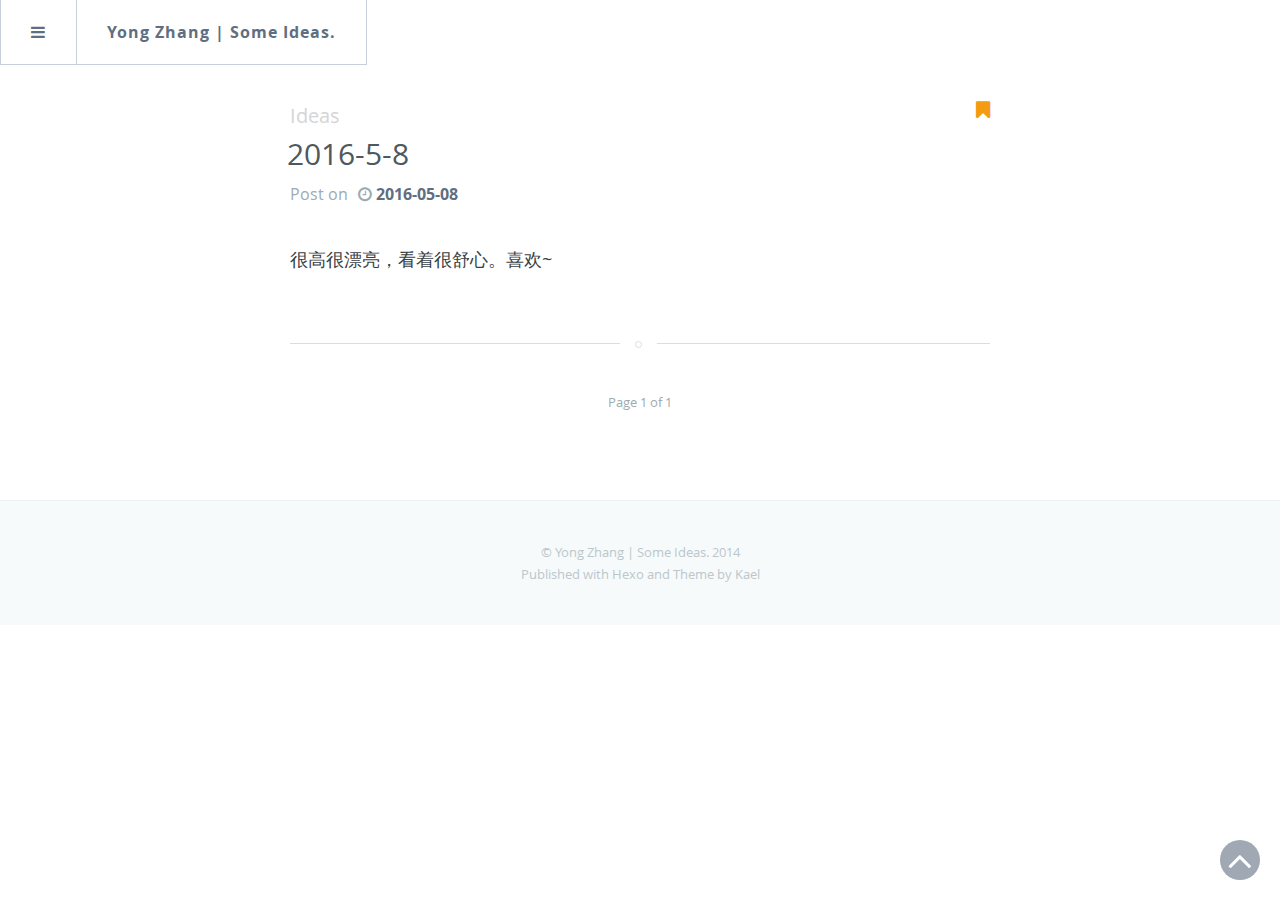
==== archives/index.html @ 61adaff0 "Site updated: 2016-05-08 21:15:47" ====
<!DOCTYPE html>
<html>

<head>
  <meta http-equiv="Content-Type" content="text/html" charset="UTF-8" >
  <meta http-equiv="X-UA-Compatible" content="IE=edge,chrome=1"/>
  <title>Archives | Yong Zhang | Some Ideas.</title>
  <meta name="description" content="" />
  <meta name="HandheldFriendly" content="True" />
  <meta name="MobileOptimized" content="320" />
  <meta name="viewport" content="width=device-width, initial-scale=1.0" />
  <link rel="stylesheet" type="text/css" href="/css/component.css" />
  <link rel="stylesheet" type="text/css" href="/css/screen.css" />
  <meta name="generator" content="Yong Zhang | Some Ideas.">
  <script src="http://static.duoshuo.com/embed.js"></script>
  
  
  

  

</head>
<body>
<div class="container">
    <div class="mp-pusher" id="mp-pusher">
        <i id="scroll-up" class="fa fa-angle-up"></i>
        <nav id="mp-menu" class="mp-menu">
            <div class="mp-level">
                <a data-pjax class="back-home" style="font-size: 20px" href="/"><h2 ><i class="fa fa-home"></i>
                        Home</h2></a>
                <ul class="first-level">
                    <li>
                        <a class="fa fa-archive" href="#"><i class="fa fa-angle-left">
                            </i>&nbsp;&nbsp;Archive</a>
                        <div class="mp-level page-list">
                            <h2 ><i class="fa fa-archive"></i>
                                Archive</h2>
                            <a class="mp-back" href="#">back</a>
                            <form id="search-form" action="">
                                <input type="text" class="search search-archive" placeholder="Search.."/>
                            </form>
                            <ul>
                                <div class="mp-scroll">
                                
                                <li class="search-archive-li mp-pjax">
                                    <a href="/2016/05/08/2016-5-8/">2016-5-8</a>
                                </li>
                                
                                </div>
                            </ul>
                        </div>
                    </li>
                    <li>
                        <a class="fa fa-copy" href="#"><i class="fa fa-angle-left">
                            </i>&nbsp;&nbsp;Categories</a>

                        <div class="mp-level page-list">
                            <h2 ><i class="fa fa-copy"></i>
                                Categories</h2>
                            <a class="mp-back" href="#">back</a>
                            <form id="search-form" action="">
                                <input type="text" class="search search-category" placeholder="Search.."/>
                            </form>
                            <ul>
                                <div class="mp-scroll">
                                
                                </div>
                            </ul>
                        </div>
                    </li>
                    <li>
                        <a class="fa fa-tags" href="#"><i class="fa fa-angle-left">
                            </i>&nbsp;&nbsp;Tags</a>
                        <div class="mp-level page-list">
                            <h2 ><i class="fa fa-tags"></i>
                                Tags</h2>
                            <a class="mp-back" href="#">back</a>
                            <form id="search-form" action="">
                                <input type="text" class="search search-tag" placeholder="Search.."/>
                            </form>
                            <ul>
                                <div class="mp-scroll">
                                
                                <li class="search-tag-li mp-pjax">
                                    <a href="/tags/ideas/">&nbsp;&nbsp;&nbsp;ideas</a>
                                    <small>1</small>
                                </li>
                                
                                </div>
                            </ul>
                        </div>
                    </li>
                    
                    <li class="mp-pjax"><a class="fa fa-user" href="/about">&nbsp;&nbsp;&nbsp;About me</a></li>
                    <li><a class="fa fa-github" href="#">&nbsp;&nbsp;&nbsp;Github</a></li>

                </ul>

            </div>
        </nav>
        <div id="pjax">
            <div class="pjax-hidden" style="display: none">
                
                    <a  data-pjax href="/2016/05/08/2016-5-8/">2016-5-8</a>
                
                
                
                    <a data-pjax href="/tags/ideas/">&nbsp;&nbsp;ideas</a>
                
                <a data-pjax class="fa fa-user" href="/about">&nbsp;&nbsp;&nbsp;About me</a>
            </div>
            <nav class="nexus">
                <li  style="border-left: 1px solid #c6d0da;">
                    <a id="trigger" href="#"><i class="fa fa-bars"></i></a>
                </li>
                <li ><a id="nexus-back" data-pjax href="/">Yong Zhang | Some Ideas.</a></li>
                
                <div id="nav-container">
                    <div class="post-navbar" style="line-height: 63px;display:none">
                        <li id="navbar-title"><a href="#">undefined</a></li>
                        <li id="navbar-toc" style="border-left: none">
                            <a style="padding-right: 15px">
                                <span id="toc-content" >Introduction</span><i class="fa fa-chevron-down" ></i>
                            </a>
                            <div class="hidden-box">
                                <ul id="toc"></ul>
                            </div>
                        </li>
                    </div>
                </div>
                
            </nav>

            <div class="scroller">
            <div class="scroller-inner">


<!-- -->
<!--<body class="home-template">-->
<!---->
  
<main class="content" role="main">

    
    <article class="post">

        <header class="post-header">
            <div class="tag-tile">
                
                
                <a data-pjax href='/tags/ideas/'>ideas</a>
                
                
                <span class="fa fa-bookmark" style="float:right;color:#f39c12"></span>
            </div>
            <h1 class="post-title"><a data-pjax href="/2016/05/08/2016-5-8/">2016-5-8</a>
            </h1>

            <div class="post-meta">
                Post on<span class="fa fa-clock-o"></span>
                <time datetime="2016-05-08T12:38:44.000Z"
                      itemprop="datePublished">2016-05-08</time>
            </div>
        </header>
        <section class="post-excerpt">
            <p>
                
                很高很漂亮，看着很舒心。喜欢~

                
            </p>
            
        </section>
    </article>
    
    <nav class="pagination" role="pagination">
        
        <span class="page-number">Page 1 of 1</span>
        
    </nav>
</main>


  
<footer class="site-footer">
    
    <div class="inner">
        <section class="copyright"><a href="/"></a> &copy; Yong Zhang | Some Ideas. 2014</section>
        <section class="poweredby">Published with <a target="_blank" href="http://hexo.io/">Hexo   </a> and Theme by <a target="_blank" href="https://github.com/yuche/hexo-theme-kael">Kael</a></section>
    </div>
</footer>
</div>
</div><!-- /scroller -->

</div><!-- /pusher -->
</div><!-- /container -->
</div>

<!-- Easter eggs -->

<div class="egg animated">
    <a id="close-button" href="#">X</a>
    <div class="block">
        <div class="loading">
            <span class="ball1"></span>
            <span class="ball2"></span>
        </div>
    </div>
</div>
  
<script src="//cdn.staticfile.org/jquery/1.11.0/jquery.min.js"></script>
<script>
    if (!window.jQuery) {
        var script = document.createElement('script');
        script.src = "/js/jquery.min.js";
        document.body.appendChild(script);
    }
</script>
<script type="text/javascript" src="/js/lib.js"></script>
<script type="text/javascript" src="/js/main.js"></script>







</body>
</html>
---- css/component.css ----
*,
*:after,
*::before {
    -webkit-box-sizing: border-box;
    -moz-box-sizing: border-box;
    box-sizing: border-box;
}

html, body, .container, .scroller, #pjax {
    height: 100%;
}


.scroller {
    overflow-y: scroll;
}

.mp-scroll {
    height: auto;
    overflow: auto;
}
.scroller,
.scroller-inner, #pjax {
    position: relative;
}

.container {
    position: relative;
    overflow: hidden;
}

.menu-trigger {
    position: relative;
    padding-left: 60px;
    font-size: 0.9em;
}

.menu-trigger:before {
    position: absolute;
    top: 2px;
    left: 0;
    width: 40px;
    height: 6px;
    background: #fff;
    box-shadow: 0 6px #34495e, 0 12px #fff, 0 18px #34495e, 0 24px #fff;
    content: '';
}

.mp-pusher {
    position: relative;
    left: 0;
    height: 100%;
}

.mp-level a {
    font-weight: 300;
    text-decoration: none;
}

.mp-menu {
    position: absolute; /* we can't use fixed here :( */
    top: 0;
    left: 0;
    z-index: 1;
    width: 300px;
    height: 100%;
    -webkit-transform: translate3d(-100%, 0, 0);
    -moz-transform: translate3d(-100%, 0, 0);
    transform: translate3d(-100%, 0, 0);
}

.mp-level {
    position: absolute;
    top: 0;
    left: 0;
    width: 100%;
    height: 100%;
    background: white;
    -webkit-transform: translate3d(-100%, 0, 0);
    -moz-transform: translate3d(-100%, 0, 0);
    transform: translate3d(-100%, 0, 0);
}

/* overlays for pusher and for level that gets covered */
.mp-pusher::after,
.mp-level::after,
.mp-level::before {
    position: absolute;
    top: 0;
    right: 0;
    width: 0;
    height: 0;
    content: '';
    opacity: 0;
}

.mp-pusher::after,
.mp-level::after {
    background: rgba(0, 0, 0, 0.3);
    -webkit-transition: opacity 0.3s, width 0.1s 0.3s, height 0.1s 0.3s;
    -moz-transition: opacity 0.3s, width 0.1s 0.3s, height 0.1s 0.3s;
    transition: opacity 0.3s, width 0.1s 0.3s, height 0.1s 0.3s;
}

.mp-level::after {
    z-index: -1;
}

.mp-pusher.mp-pushed::after,
.mp-level.mp-level-overlay::after {
    width: 100%;
    height: 100%;
    opacity: 1;
    -webkit-transition: opacity 0.3s;
    -moz-transition: opacity 0.3s;
    transition: opacity 0.3s;
}

.mp-level.mp-level-overlay {
    cursor: pointer;
}

.mp-level.mp-level-overlay.mp-level::before {
    width: 100%;
    height: 100%;
    background: transparent;
    opacity: 1;
}

.mp-pusher,
.mp-level {
    -webkit-transition: all 0.5s;
    -moz-transition: all 0.5s;
    transition: all 0.5s;
}

/* overlap */
.mp-overlap .mp-level.mp-level-open {
    box-shadow: 1px 0 2px rgba(0, 0, 0, 0.2);
    -webkit-transform: translate3d(-40px, 0, 0);
    -moz-transform: translate3d(-40px, 0, 0);
    transform: translate3d(-40px, 0, 0);
}

/* First level */
.mp-menu > .mp-level,
.mp-menu > .mp-level.mp-level-open,
.mp-menu.mp-overlap > .mp-level,
.mp-menu.mp-overlap > .mp-level.mp-level-open {
    box-shadow: none;
    -webkit-transform: translate3d(0, 0, 0);
    -moz-transform: translate3d(0, 0, 0);
    transform: translate3d(0, 0, 0);
}

/* cover */
.mp-cover .mp-level.mp-level-open {
    -webkit-transform: translate3d(0, 0, 0);
    -moz-transform: translate3d(0, 0, 0);
    transform: translate3d(0, 0, 0);
}

.mp-cover .mp-level.mp-level-open > ul > li > .mp-level:not(.mp-level-open) {
    -webkit-transform: translate3d(-100%, 0, 0);
    -moz-transform: translate3d(-100%, 0, 0);
    transform: translate3d(-100%, 0, 0);
}

/* content style */
.mp-menu ul {
    margin: 0;
    padding: 0;
    list-style: none;
}

.mp-menu h2 {
    margin: 0;
    padding: 1em;
    color: rgba(0, 0, 0, 0.4);
    text-shadow: 0 0 1px rgba(0, 0, 0, 0.1);
    font-weight: 300;
    font-size: 2em;
    font-family: 'Open Sans', sans-serif;
}

.mp-menu.mp-overlap h2::before {
    position: absolute;
    top: 0;
    right: 0;
    margin-right: 8px;
    font-size: 75%;
    line-height: 1.8;
    opacity: 0;
    -webkit-transition: opacity 0.3s, -webkit-transform 0.1s 0.3s;
    -moz-transition: opacity 0.3s, -moz-transform 0.1s 0.3s;
    transition: opacity 0.3s, transform 0.1s 0.3s;
    -webkit-transform: translateX(-100%);
    -moz-transform: translateX(-100%);
    transform: translateX(-100%);
}

.mp-menu.mp-cover h2 {
    font-weight: 700;
    letter-spacing: 1px;
    font-size: 1em;
}

.mp-overlap .mp-level.mp-level-overlay > h2::before {
    opacity: 1;
    -webkit-transition: -webkit-transform 0.3s, opacity 0.3s;
    -moz-transition: -moz-transform 0.3s, opacity 0.3s;
    transition: transform 0.3s, opacity 0.3s;
    -webkit-transform: translateX(0);
    -moz-transform: translateX(0);
    transform: translateX(0);
}

.mp-menu ul li > a {
    display: block;
    padding: 0.7em 1em 0.7em 1.8em;
    outline: none;
    box-shadow: inset 0 -1px rgba(0, 0, 0, 0.2);
    text-shadow: 0 0 1px rgba(255, 255, 255, 0.1);
    -webkit-transition: background 0.3s, box-shadow 0.3s;
    -moz-transition: background 0.3s, box-shadow 0.3s;
    transition: background 0.3s, box-shadow 0.3s;
    text-decoration: none;
    text-transform: capitalize;
    color: #5f6f81;
}

.search {
    border: none;
    outline: none;
    -webkit-appearance: none;
    padding: 0.7em 0 0.7em 1.4em;
    background: white;
    color: #0099cc;
}

#search-form {
    height: 65px;
    border-bottom: 1px solid rgba(0, 0, 0, 0.2);
    text-shadow: 0 0 1px rgba(255, 255, 255, 0.1);
    -webkit-transition: background 0.3s, box-shadow 0.3s;
    -moz-transition: background 0.3s, box-shadow 0.3s;
    transition: background 0.3s, box-shadow 0.3s;
}

.page-list ul li {
    position: relative;
}

div[data-level='2'] a {
    font-size: 0.8em !important;
}

div[data-level='1'] a {
    font-size: 22px;
    font-family: 'Open Sans', 'FontAwesome', sans-serif;
    font-weight: 500;
}

.page-list ul li > small {
    position: absolute;
    top: 12px;
    left: 1em;
}

.mp-menu ul li::before {
    position: absolute;
    left: 10px;
    z-index: -1;
    color: rgba(0, 0, 0, 0.2);
    line-height: 3.5;
}

.mp-level > ul > li:first-child > a {
    box-shadow: inset 0 -1px rgba(0, 0, 0, 0.2), inset 0 1px rgba(0, 0, 0, 0.2);
}

.mp-menu ul li a:hover,
.mp-level > ul > li:first-child > a:hover {
    background: rgba(0, 0, 0, 0.2);
    box-shadow: inset 0 -1px rgba(0, 0, 0, 0);
}

.mp-menu .mp-level.mp-level-overlay > ul > li > a,
.mp-level.mp-level-overlay > ul > li:first-child > a {
    box-shadow: inset 0 -1px rgba(0, 0, 0, 0);
}

.mp-back {
    background: rgba(0, 0, 0, 0.1);
    outline: none;
    color: #fff;
    text-transform: uppercase;
    letter-spacing: 1px;
    font-weight: 700;
    display: block;
    font-size: 0.8em;
    padding: 1em;
    position: relative;
    box-shadow: inset 0 1px rgba(0, 0, 0, 0.1);
    -webkit-transition: background 0.3s;
    -moz-transition: background 0.3s;
    transition: background 0.3s;
}

.mp-back::after {
    font-family: 'FontAwesome';
    position: absolute;
    content: "\f0da";
    right: 10px;
    font-size: 1.3em;
    color: rgba(0, 0, 0, 0.3);
}

.mp-left::after {
    font-family: 'FontAwesome';
    position: absolute;
    content: "\f104";

    font-size: 1.3em;
    color: rgba(0, 0, 0, 0.3);
}

.fa-angle-left {
    position: absolute;
    left: 10px;
    z-index: -1;
}

.mp-menu .mp-level.mp-level-overlay > .mp-back,
.mp-menu .mp-level.mp-level-overlay > .mp-back::after {
    background: transparent;
    box-shadow: none;
    color: transparent;
}

.nexus,
.nexus ul {
    margin: 0;
    padding: 0;
    background: #ffffff;
    color: #5f6f81;
    list-style: none;
    text-transform: none;
    font-weight: 300;
    font-family: 'Open Sans', Arial,'Microsoft YaHei', sans-serif;
    line-height: 65px;
    z-index: 9999;
}

.nexus {
    position: fixed;
    top: 0;
    left: 0;
    height: 65px;
    font-size: 16px;
    z-index: 1;
    border-bottom: 1px solid #c6d0da;

}

.nexus li {
    display: block;
    float: left;
    height: 100%;
    border-right: 1px solid #c6d0da;
    text-align: center;
}

.nexus a {
    display: block;
    height: 100%;
    color: #5f6f81;
    text-decoration: none;
    cursor: pointer;
    padding: 0 30px;
    letter-spacing: 1px;
    font-weight: bold;

}

.nexus li a:hover {
    background: #5f6f81;
    color: white;
}

#navbar-title {
    border: none;
}

#navbar-title a {
    padding-left: 0;
    cursor: default;
}

#navbar-title a:hover {
    color: #5f6f81;
    background: white;

}

#navbar-toc {
    float: right;
    border-left: 1px solid #c6d0da;
}

#navbar-toc i {
    color: #0099cc;
    margin-left: 10px;
    font-weight: bold;
}

.post-navbar {
    width: 80%;
    max-width: 700px;
    margin: 0 auto;
}

ul#toc {
    list-style-type: none;
    margin: 0;
    padding: 0;
    max-height: 521px;
    overflow-x: hidden;
    overflow: auto;
}

#toc a {
    font-size: 12px;
    font-weight: 600;
    display: block;
    overflow: hidden;
    padding: 0 10px;
}
.post-intro {
    display: none;
}

.hidden-box {
    border-top: 0;
    display: none;
    top: 30px;
    overflow: auto;
}

.hidden-box li {
    display: list-item;
    float: none;
    border: none;
    border-bottom: 1px solid #c6d0da;
    height: auto;
}

.hover-up {
    transition-duration: .5s;
    transform: rotate(180deg);
    -webkit-transform: rotate(180deg);
}

/*图标向下旋转*/
.hover-down {
    transition-duration: .5s;
    transform: rotate(0deg);
    -webkit-transform: rotate(0deg);
}

i#scroll-up {
    display: none;
    position: fixed;
    bottom: 20px;
    right: 20px;
    padding: 0;
    border-radius: 50%;
    color: white;
    background-color: #5f6f81;
    font-size: 40px;
    display: block;
    height: 40px;
    width: 40px;
    text-align: center;
    z-index: 1;
    cursor: pointer;
    opacity: 0.6;
    -webkit-transition: all 0.5s ease;
    -moz-transition: all 0.5s ease;
}

i#scroll-up:hover {
    background-color: #57A3E8;
    opacity: 1;

}

.popover {
    position: absolute;
    top: 0;
    left: 0;
    z-index: 1010;
    display: none;
    max-width: 276px;
    padding: 1px;
    text-align: left;
    white-space: normal;
    background-color: #fff;
    background-clip: padding-box;
    border: 1px solid #ccc;
    border: 1px solid rgba(0, 0, 0, .2);
    border-radius: 6px;
    -webkit-box-shadow: 0 5px 10px rgba(0, 0, 0, .2);
    box-shadow: 0 5px 10px rgba(0, 0, 0, .2);
}

.popover.top {
    margin-top: -10px;
}

.popover.right {
    margin-left: 10px;
}

.popover.bottom {
    margin-top: 10px;
}

.popover.left {
    margin-left: -10px;
}

.popover-title {
    padding: 8px 14px;
    margin: 0;
    font-size: 14px;
    font-weight: normal;
    line-height: 18px;
    background-color: #f7f7f7;
    border-bottom: 1px solid #ebebeb;
    border-radius: 5px 5px 0 0;
}

.popover-content {
    padding: 9px 14px;
}

.popover > .arrow,
.popover > .arrow:after {
    position: absolute;
    display: block;
    width: 0;
    height: 0;
    border-color: transparent;
    border-style: solid;
}

.popover > .arrow {
    border-width: 11px;
}

.popover > .arrow:after {
    content: "";
    border-width: 10px;
}

.popover.bottom > .arrow {
    top: -11px;
    left: 50%;
    margin-left: -11px;
    border-top-width: 0;
    border-bottom-color: #999;
    border-bottom-color: rgba(0, 0, 0, .25);
}

.popover.bottom > .arrow:after {
    top: 1px;
    margin-left: -10px;
    content: " ";
    border-top-width: 0;
    border-bottom-color: #fff;
}

.share-icon {
    margin-right: 10px;
}

.fadeIn {
    -webkit-animation: fadeIn .3s;
    -moz-animation: fadeIn .3s;
    -ms-animation: fadeIn .3s;
    -o-animation: fadeIn .3s;
    animation: fadeIn .3s;
}

.fadeOut {
    -webkit-animation: fadeOut .2s;
    -moz-animation: fadeOut .2s;
    -ms-animation: fadeOut .2s;
    -o-animation: fadeOut .2s;
    animation: fadeOut .2s;
}

/*Multiple DUOSHUO threads for PJAX START*/

span.ds-thread-count {
    display: block;
    opacity: 0;
    position: absolute;
    line-height: 16px;
    font-size: 14px;
    left: 710px;
    text-align: center;
    background: #bbbbbb;
    border-radius: 3px;
    width: 20px;
    height: 17px;
    color: white;
    text-decoration: none;
    cursor: pointer;
    background: #bbbbbb;
    -webkit-border-radius: 2px;
    -moz-border-radius: 2px;
    -ms-border-radius: 2px;
    -o-border-radius: 2px;
    border-radius: 2px;
    -webkit-transition: all 0.5s;
    -moz-transition: all 0.5s;
    -o-transition: all 0.5s;
    transition: all 0.5s;
    font-style: normal;
}
span.ds-thread-count:hover{
    opacity: 1;
    background-color: #57A3E8;
}
span.ds-thread-count:hover:after{
    opacity: 1;
    border-top-color:#57A3E8 ;
}
span.ds-thread-count:after {
    border-right: 7px solid transparent;
    border-top: 7px solid #bbbbbb;
    left:2px;
    height: 0;
    width: 0;
    display: block;
    content: " ";
    position: absolute;
    -webkit-transition: all 0.5s;
    -moz-transition: all 0.5s;
    -o-transition: all 0.5s;
    transition: all 0.5s;
}

.inline-comment {
    width: 350px;
    position: absolute;
    left:750px;
}
.post-content {
    position: relative;
    -webkit-transition: all 0.5s;
    -moz-transition: all 0.5s;
    -ms-transition: all 0.5s;
    transition: all 0.5s;
}
.right {
    -webkit-transform: translateX(-200px);
    -moz-transform: translateX(-200px);
    -ms-transform: translateX(-200px);
}

/*Multiple DUOSHUO threads for PJAX END*/
.windows-xp {
    line-height: 27px;
    font-size: 16px;
    font-family: "Georgia", "SimSun", sans-serif;
}

.fluidbox {
    outline: none;
}
.fluidbox-overlay {
    cursor: pointer;
    cursor: -webkit-zoom-out;
    cursor: -moz-zoom-out;
    opacity: 0;
    position: fixed;
    top: 0;
    left: 0;
    bottom: 0;
    right: 0;
    transition: .25s ease-in-out;
}

.egg {
    background-color: rgba(255,255,255,0.6);
    width: 100%;
    height: 100%;
    font-weight: 300;
    position: absolute;
    right: 0;
    top: 0;
    left: 0;
    bottom: 0;
    opacity: 0;
    z-index: 999999;
    overflow: scroll;
    -webkit-transform: rotateY(-90deg) translateZ(5em);
    -ms-transform: rotateY(-90deg) translateZ(5em);
    -o-transform: rotateY(-90deg) translateZ(5em);
    transform: rotateY(-90deg) translateZ(5em);
}
.bounceOut {
    -webkit-animation-name: bounceOut;
    animation-name: bounceOut;
}

@-webkit-keyframes bounceOut {
    0% {
        opacity: 1;
        -webkit-transform: scale(1);
        transform: scale(1);
    }


    100% {
        opacity: 0;
        -webkit-transform: scale(0);
        transform: scale(0);
    }
}

@keyframes bounceOut {
    0% {
        opacity: 1;
        -webkit-transform: scale(1);
        transform: scale(1);
    }


    100% {
        opacity: 0;
        -webkit-transform: scale(0);
        transform: scale(0);
    }
}

@-webkit-keyframes bounceIn {
    0% {
        opacity: 0;
        -webkit-transform: scale(.3);
        transform: scale(.3);
    }


    100% {
        opacity: 1;

        -webkit-transform: scale(1);
        transform: scale(1);
    }
}

@keyframes bounceIn {
    0% {
        opacity: 0;
        -webkit-transform: scale(.3);
        -ms-transform: scale(.3);
        transform: scale(.3);
    }



    100% {
        opacity: 1;
        -webkit-transform: scale(1);
        -ms-transform: scale(1);
        transform: scale(1);
    }
}

.bounceIn {
    -webkit-animation-name: bounceIn;
    animation-name: bounceIn;
}
.animated {
    -webkit-animation-duration: 1s;
    animation-duration: 1s;
    -webkit-animation-fill-mode: both;
    animation-fill-mode: both;
}
.block {
    margin: 25% auto;
    text-align: center;
    display: none;
}
.loading span {
    display: inline-block;
    padding: 18px;
    -webkit-border-radius: 50%;
    -moz-border-radius: 50%;
    -ms-border-radius: 50%;
    -o-border-radius: 50%;
    border-radius: 50%;
}
.ball1 {
    background: #0063dc;
    -webkit-animation: move-left 600ms ease-in-out infinite alternate;
    -moz-animation: move-left 600ms ease-in-out infinite alternate;
    -ms-animation: move-left 600ms ease-in-out infinite alternate;
    -animation: move-left 600ms ease-in-out infinite alternate;
}
.ball2 {
    background: #ff0084;
    -webkit-animation: move-right 600ms ease-in-out infinite alternate;
    -moz-animation: move-right 600ms ease-in-out infinite alternate;
    -ms-animation: move-right 600ms ease-in-out infinite alternate;
    animation: move-right 600ms ease-in-out infinite alternate;
}
@-webkit-keyframes move-left {
    to {
        -webkit-transform: translate(20px, 0);
        -ms-transform: translate(20px, 0);
        -moz-transform: translate(20px, 0);
        transform: translate(20px, 0);
        background: #ff0084;
    }
}
@-moz-keyframes move-left {
    to {
        -webkit-transform: translate(20px, 0);
        -ms-transform: translate(20px, 0);
        -moz-transform: translate(20px, 0);
        transform: translate(20px, 0);
        background: #ff0084;
    }
}
@-ms-keyframes move-left {
    to {
        -webkit-transform: translate(20px, 0);
        -ms-transform: translate(20px, 0);
        -moz-transform: translate(20px, 0);
        transform: translate(20px, 0);
        background: #ff0084;
    }
}
@keyframes move-left {
    to {
        -webkit-transform: translate(20px, 0);
        -ms-transform: translate(20px, 0);
        -moz-transform: translate(20px, 0);
        transform: translate(20px, 0);
        background: #ff0084;
    }
}
@-webkit-keyframes move-right {
    to {
        -webkit-transform: translate(-20px, 0);
        -ms-transform: translate(-20px, 0);
        -moz-transform: translate(-20px, 0);
        transform: translate(-20px, 0);
        background: #0063dc;
    }
}
@-moz-keyframes move-right {
    to {
        -webkit-transform: translate(-20px, 0);
        -ms-transform: translate(-20px, 0);
        -moz-transform: translate(-20px, 0);
        transform: translate(-20px, 0);
        background: #0063dc;
    }
}
@-ms-keyframes move-right {
    to {
        -webkit-transform: translate(-20px, 0);
        -ms-transform: translate(-20px, 0);
        -moz-transform: translate(-20px, 0);
        transform: translate(-20px, 0);
        background: #0063dc;
    }
}
@keyframes move-right {
    to {
        -webkit-transform: translate(-20px, 0);
        -ms-transform: translate(-20px, 0);
        -moz-transform: translate(-20px, 0);
        transform: translate(-20px, 0);
        background: #0063dc;
    }
}
#close-button {
    display: none;
    font-size: 18px;
    width: 40px;
    height: 40px;
    position: absolute;
    top: 30px;
    right: 30px;
    cursor: pointer;
    line-height: 2.5em;
    text-align: center;
    -webkit-transform: scale(1.25);
    color: #e1dada;
    text-shadow: 0px -1px 1px rgba(0, 0, 0, 0.2);
    border-radius: 100px;
    text-decoration: none;
    background-image: -webkit-gradient(linear, left top, left bottom, color-stop(0%, #f4f4f4), color-stop(100%, #e3e3e3));
    background-image: -moz-gradient(linear, left top, left bottom, color-stop(0%, #f4f4f4), color-stop(100%, #e3e3e3));

}

.fluidbox-wrap {
    background-position: center center;
    background-size: cover;
    margin: 0 auto;
    position: relative;
    transition: .25s ease-in-out;
}
.fluidbox-ghost {
    background-size: cover;
    background-position: center center;
    position: absolute;
    transition: .25s ease-in-out;
}
@-webkit-keyframes fadeIn {
    from {
        -webkit-transform: translateY(30px);
        opacity: 0;
    }

    to {
        -webkit-transform: translateY(0);
        opacity: 1;
    }
}

@-moz-keyframes fadeIn {
    from {
        -moz-transform: translateY(30px);
        opacity: 0;
    }

    to {
        -moz-transform: translateY(0);
        opacity: 1;
    }
}

@-ms-keyframes fadeIn {
    from {
        -ms-transform: translateY(30px);
        opacity: 0;
    }

    to {
        -ms-transform: translateY(0);
        opacity: 1;
    }
}

@-o-keyframes fadeIn {
    from {
        -o-transform: translateY(30px);
        opacity: 0;
    }

    to {
        -o-transform: translateY(0);
        opacity: 1;
    }
}

@keyframes fadeIn {
    from {
        transform: translateY(30px);
        opacity: 0;
    }

    to {
        transform: translateY(0);
        opacity: 1;
    }
}

@-webkit-keyframes fadeOut {
    from {
        -webkit-transform: translateY(0);
        opacity: 1;
    }

    to {
        -webkit-transform: translateY(-30px);
        opacity: 0;
    }
}

@-moz-keyframes fadeOut {
    from {
        -moz-transform: translateY(0);
        opacity: 1;
    }

    to {
        -moz-transform: translateY(-30px);
        opacity: 0;
    }
}

@-ms-keyframes fadeOut {
    from {
        -ms-transform: translateY(0);
        opacity: 1;
    }

    to {
        -ms-transform: translateY(-30px);
        opacity: 0;
    }
}

@-o-keyframes fadeOut {
    from {
        -o-transform: translateY(0);
        opacity: 1;
    }

    to {
        -o-transform: translateY(-30px);
        opacity: 0;
    }
}

@keyframes fadeOut {
    from {
        transform: translateY(0);
        opacity: 1;
    }

    to {
        transform: translateY(-30px);
        opacity: 0;
    }
}

/* Fallback example for browsers that don't support 3D transforms (and no JS fallback) */
/* We'll show the first level only */
.no-csstransforms3d .mp-pusher,
.no-js .mp-pusher {
    padding-left: 300px;
}

.no-csstransforms3d .mp-menu .mp-level,
.no-js .mp-menu .mp-level {
    display: none;
}

.no-csstransforms3d .mp-menu > .mp-level,
.no-js .mp-menu > .mp-level {
    display: block;
}
---- css/screen.css ----
/* ==========================================================================
   Table of Contents
   ========================================================================== */

/*

    0.  Includes
    1.  Icons
    2.  General
    3.  Utilities
    4.  General
    5.  Single Post
    6.  Third Party Elements
    7.  Pagination
    8.  Footer
    9.  Media Queries (Tablet)
    10. Media Queries (Mobile)

 */
@font-face{font-family:'FontAwesome';src:url('../fonts/fontawesome-webfont.eot?v=4.0.3');src:url('../fonts/fontawesome-webfont.eot?#iefix&v=4.0.3') format('embedded-opentype'),url('../fonts/fontawesome-webfont.woff?v=4.0.3') format('woff'),url('../fonts/fontawesome-webfont.ttf?v=4.0.3') format('truetype'),url('../fonts/fontawesome-webfont.svg?v=4.0.3#fontawesomeregular') format('svg');font-weight:normal;font-style:normal}.fa{display:inline-block;font-family:FontAwesome;font-style:normal;font-weight:normal;line-height:1;-webkit-font-smoothing:antialiased;-moz-osx-font-smoothing:grayscale}.fa-lg{font-size:1.3333333333333333em;line-height:.75em;vertical-align:-15%}.fa-2x{font-size:2em}.fa-3x{font-size:3em}.fa-4x{font-size:4em}.fa-5x{font-size:5em}.fa-fw{width:1.2857142857142858em;text-align:center}.fa-ul{padding-left:0;margin-left:2.142857142857143em;list-style-type:none}.fa-ul>li{position:relative}.fa-li{position:absolute;left:-2.142857142857143em;width:2.142857142857143em;top:.14285714285714285em;text-align:center}.fa-li.fa-lg{left:-1.8571428571428572em}.fa-border{padding:.2em .25em .15em;border:solid .08em #eee;border-radius:.1em}.pull-right{float:right}.pull-left{float:left}.fa.pull-left{margin-right:.3em}.fa.pull-right{margin-left:.3em}.fa-spin{-webkit-animation:spin 2s infinite linear;-moz-animation:spin 2s infinite linear;-o-animation:spin 2s infinite linear;animation:spin 2s infinite linear}@-moz-keyframes spin{0%{-moz-transform:rotate(0deg)}100%{-moz-transform:rotate(359deg)}}@-webkit-keyframes spin{0%{-webkit-transform:rotate(0deg)}100%{-webkit-transform:rotate(359deg)}}@-o-keyframes spin{0%{-o-transform:rotate(0deg)}100%{-o-transform:rotate(359deg)}}@-ms-keyframes spin{0%{-ms-transform:rotate(0deg)}100%{-ms-transform:rotate(359deg)}}@keyframes spin{0%{transform:rotate(0deg)}100%{transform:rotate(359deg)}}.fa-rotate-90{filter:progid:DXImageTransform.Microsoft.BasicImage(rotation=1);-webkit-transform:rotate(90deg);-moz-transform:rotate(90deg);-ms-transform:rotate(90deg);-o-transform:rotate(90deg);transform:rotate(90deg)}.fa-rotate-180{filter:progid:DXImageTransform.Microsoft.BasicImage(rotation=2);-webkit-transform:rotate(180deg);-moz-transform:rotate(180deg);-ms-transform:rotate(180deg);-o-transform:rotate(180deg);transform:rotate(180deg)}.fa-rotate-270{filter:progid:DXImageTransform.Microsoft.BasicImage(rotation=3);-webkit-transform:rotate(270deg);-moz-transform:rotate(270deg);-ms-transform:rotate(270deg);-o-transform:rotate(270deg);transform:rotate(270deg)}.fa-flip-horizontal{filter:progid:DXImageTransform.Microsoft.BasicImage(rotation=0,mirror=1);-webkit-transform:scale(-1,1);-moz-transform:scale(-1,1);-ms-transform:scale(-1,1);-o-transform:scale(-1,1);transform:scale(-1,1)}.fa-flip-vertical{filter:progid:DXImageTransform.Microsoft.BasicImage(rotation=2,mirror=1);-webkit-transform:scale(1,-1);-moz-transform:scale(1,-1);-ms-transform:scale(1,-1);-o-transform:scale(1,-1);transform:scale(1,-1)}.fa-stack{position:relative;display:inline-block;width:2em;height:2em;line-height:2em;vertical-align:middle}.fa-stack-1x,.fa-stack-2x{position:absolute;left:0;width:100%;text-align:center}.fa-stack-1x{line-height:inherit}.fa-stack-2x{font-size:2em}.fa-inverse{color:#fff}.fa-glass:before{content:"\f000"}.fa-music:before{content:"\f001"}.fa-search:before{content:"\f002"}.fa-envelope-o:before{content:"\f003"}.fa-heart:before{content:"\f004"}.fa-star:before{content:"\f005"}.fa-star-o:before{content:"\f006"}.fa-user:before{content:"\f007"}.fa-film:before{content:"\f008"}.fa-th-large:before{content:"\f009"}.fa-th:before{content:"\f00a"}.fa-th-list:before{content:"\f00b"}.fa-check:before{content:"\f00c"}.fa-times:before{content:"\f00d"}.fa-search-plus:before{content:"\f00e"}.fa-search-minus:before{content:"\f010"}.fa-power-off:before{content:"\f011"}.fa-signal:before{content:"\f012"}.fa-gear:before,.fa-cog:before{content:"\f013"}.fa-trash-o:before{content:"\f014"}.fa-home:before{content:"\f015"}.fa-file-o:before{content:"\f016"}.fa-clock-o:before{content:"\f017"}.fa-road:before{content:"\f018"}.fa-download:before{content:"\f019"}.fa-arrow-circle-o-down:before{content:"\f01a"}.fa-arrow-circle-o-up:before{content:"\f01b"}.fa-inbox:before{content:"\f01c"}.fa-play-circle-o:before{content:"\f01d"}.fa-rotate-right:before,.fa-repeat:before{content:"\f01e"}.fa-refresh:before{content:"\f021"}.fa-list-alt:before{content:"\f022"}.fa-lock:before{content:"\f023"}.fa-flag:before{content:"\f024"}.fa-headphones:before{content:"\f025"}.fa-volume-off:before{content:"\f026"}.fa-volume-down:before{content:"\f027"}.fa-volume-up:before{content:"\f028"}.fa-qrcode:before{content:"\f029"}.fa-barcode:before{content:"\f02a"}.fa-tag:before{content:"\f02b"}.fa-tags:before{content:"\f02c"}.fa-book:before{content:"\f02d"}.fa-bookmark:before{content:"\f02e"}.fa-print:before{content:"\f02f"}.fa-camera:before{content:"\f030"}.fa-font:before{content:"\f031"}.fa-bold:before{content:"\f032"}.fa-italic:before{content:"\f033"}.fa-text-height:before{content:"\f034"}.fa-text-width:before{content:"\f035"}.fa-align-left:before{content:"\f036"}.fa-align-center:before{content:"\f037"}.fa-align-right:before{content:"\f038"}.fa-align-justify:before{content:"\f039"}.fa-list:before{content:"\f03a"}.fa-dedent:before,.fa-outdent:before{content:"\f03b"}.fa-indent:before{content:"\f03c"}.fa-video-camera:before{content:"\f03d"}.fa-picture-o:before{content:"\f03e"}.fa-pencil:before{content:"\f040"}.fa-map-marker:before{content:"\f041"}.fa-adjust:before{content:"\f042"}.fa-tint:before{content:"\f043"}.fa-edit:before,.fa-pencil-square-o:before{content:"\f044"}.fa-share-square-o:before{content:"\f045"}.fa-check-square-o:before{content:"\f046"}.fa-arrows:before{content:"\f047"}.fa-step-backward:before{content:"\f048"}.fa-fast-backward:before{content:"\f049"}.fa-backward:before{content:"\f04a"}.fa-play:before{content:"\f04b"}.fa-pause:before{content:"\f04c"}.fa-stop:before{content:"\f04d"}.fa-forward:before{content:"\f04e"}.fa-fast-forward:before{content:"\f050"}.fa-step-forward:before{content:"\f051"}.fa-eject:before{content:"\f052"}.fa-chevron-left:before{content:"\f053"}.fa-chevron-right:before{content:"\f054"}.fa-plus-circle:before{content:"\f055"}.fa-minus-circle:before{content:"\f056"}.fa-times-circle:before{content:"\f057"}.fa-check-circle:before{content:"\f058"}.fa-question-circle:before{content:"\f059"}.fa-info-circle:before{content:"\f05a"}.fa-crosshairs:before{content:"\f05b"}.fa-times-circle-o:before{content:"\f05c"}.fa-check-circle-o:before{content:"\f05d"}.fa-ban:before{content:"\f05e"}.fa-arrow-left:before{content:"\f060"}.fa-arrow-right:before{content:"\f061"}.fa-arrow-up:before{content:"\f062"}.fa-arrow-down:before{content:"\f063"}.fa-mail-forward:before,.fa-share:before{content:"\f064"}.fa-expand:before{content:"\f065"}.fa-compress:before{content:"\f066"}.fa-plus:before{content:"\f067"}.fa-minus:before{content:"\f068"}.fa-asterisk:before{content:"\f069"}.fa-exclamation-circle:before{content:"\f06a"}.fa-gift:before{content:"\f06b"}.fa-leaf:before{content:"\f06c"}.fa-fire:before{content:"\f06d"}.fa-eye:before{content:"\f06e"}.fa-eye-slash:before{content:"\f070"}.fa-warning:before,.fa-exclamation-triangle:before{content:"\f071"}.fa-plane:before{content:"\f072"}.fa-calendar:before{content:"\f073"}.fa-random:before{content:"\f074"}.fa-comment:before{content:"\f075"}.fa-magnet:before{content:"\f076"}.fa-chevron-up:before{content:"\f077"}.fa-chevron-down:before{content:"\f078"}.fa-retweet:before{content:"\f079"}.fa-shopping-cart:before{content:"\f07a"}.fa-folder:before{content:"\f07b"}.fa-folder-open:before{content:"\f07c"}.fa-arrows-v:before{content:"\f07d"}.fa-arrows-h:before{content:"\f07e"}.fa-bar-chart-o:before{content:"\f080"}.fa-twitter-square:before{content:"\f081"}.fa-facebook-square:before{content:"\f082"}.fa-camera-retro:before{content:"\f083"}.fa-key:before{content:"\f084"}.fa-gears:before,.fa-cogs:before{content:"\f085"}.fa-comments:before{content:"\f086"}.fa-thumbs-o-up:before{content:"\f087"}.fa-thumbs-o-down:before{content:"\f088"}.fa-star-half:before{content:"\f089"}.fa-heart-o:before{content:"\f08a"}.fa-sign-out:before{content:"\f08b"}.fa-linkedin-square:before{content:"\f08c"}.fa-thumb-tack:before{content:"\f08d"}.fa-external-link:before{content:"\f08e"}.fa-sign-in:before{content:"\f090"}.fa-trophy:before{content:"\f091"}.fa-github-square:before{content:"\f092"}.fa-upload:before{content:"\f093"}.fa-lemon-o:before{content:"\f094"}.fa-phone:before{content:"\f095"}.fa-square-o:before{content:"\f096"}.fa-bookmark-o:before{content:"\f097"}.fa-phone-square:before{content:"\f098"}.fa-twitter:before{content:"\f099"}.fa-facebook:before{content:"\f09a"}.fa-github:before{content:"\f09b"}.fa-unlock:before{content:"\f09c"}.fa-credit-card:before{content:"\f09d"}.fa-rss:before{content:"\f09e"}.fa-hdd-o:before{content:"\f0a0"}.fa-bullhorn:before{content:"\f0a1"}.fa-bell:before{content:"\f0f3"}.fa-certificate:before{content:"\f0a3"}.fa-hand-o-right:before{content:"\f0a4"}.fa-hand-o-left:before{content:"\f0a5"}.fa-hand-o-up:before{content:"\f0a6"}.fa-hand-o-down:before{content:"\f0a7"}.fa-arrow-circle-left:before{content:"\f0a8"}.fa-arrow-circle-right:before{content:"\f0a9"}.fa-arrow-circle-up:before{content:"\f0aa"}.fa-arrow-circle-down:before{content:"\f0ab"}.fa-globe:before{content:"\f0ac"}.fa-wrench:before{content:"\f0ad"}.fa-tasks:before{content:"\f0ae"}.fa-filter:before{content:"\f0b0"}.fa-briefcase:before{content:"\f0b1"}.fa-arrows-alt:before{content:"\f0b2"}.fa-group:before,.fa-users:before{content:"\f0c0"}.fa-chain:before,.fa-link:before{content:"\f0c1"}.fa-cloud:before{content:"\f0c2"}.fa-flask:before{content:"\f0c3"}.fa-cut:before,.fa-scissors:before{content:"\f0c4"}.fa-copy:before,.fa-files-o:before{content:"\f0c5"}.fa-paperclip:before{content:"\f0c6"}.fa-save:before,.fa-floppy-o:before{content:"\f0c7"}.fa-square:before{content:"\f0c8"}.fa-bars:before{content:"\f0c9"}.fa-list-ul:before{content:"\f0ca"}.fa-list-ol:before{content:"\f0cb"}.fa-strikethrough:before{content:"\f0cc"}.fa-underline:before{content:"\f0cd"}.fa-table:before{content:"\f0ce"}.fa-magic:before{content:"\f0d0"}.fa-truck:before{content:"\f0d1"}.fa-pinterest:before{content:"\f0d2"}.fa-pinterest-square:before{content:"\f0d3"}.fa-google-plus-square:before{content:"\f0d4"}.fa-google-plus:before{content:"\f0d5"}.fa-money:before{content:"\f0d6"}.fa-caret-down:before{content:"\f0d7"}.fa-caret-up:before{content:"\f0d8"}.fa-caret-left:before{content:"\f0d9"}.fa-caret-right:before{content:"\f0da"}.fa-columns:before{content:"\f0db"}.fa-unsorted:before,.fa-sort:before{content:"\f0dc"}.fa-sort-down:before,.fa-sort-asc:before{content:"\f0dd"}.fa-sort-up:before,.fa-sort-desc:before{content:"\f0de"}.fa-envelope:before{content:"\f0e0"}.fa-linkedin:before{content:"\f0e1"}.fa-rotate-left:before,.fa-undo:before{content:"\f0e2"}.fa-legal:before,.fa-gavel:before{content:"\f0e3"}.fa-dashboard:before,.fa-tachometer:before{content:"\f0e4"}.fa-comment-o:before{content:"\f0e5"}.fa-comments-o:before{content:"\f0e6"}.fa-flash:before,.fa-bolt:before{content:"\f0e7"}.fa-sitemap:before{content:"\f0e8"}.fa-umbrella:before{content:"\f0e9"}.fa-paste:before,.fa-clipboard:before{content:"\f0ea"}.fa-lightbulb-o:before{content:"\f0eb"}.fa-exchange:before{content:"\f0ec"}.fa-cloud-download:before{content:"\f0ed"}.fa-cloud-upload:before{content:"\f0ee"}.fa-user-md:before{content:"\f0f0"}.fa-stethoscope:before{content:"\f0f1"}.fa-suitcase:before{content:"\f0f2"}.fa-bell-o:before{content:"\f0a2"}.fa-coffee:before{content:"\f0f4"}.fa-cutlery:before{content:"\f0f5"}.fa-file-text-o:before{content:"\f0f6"}.fa-building-o:before{content:"\f0f7"}.fa-hospital-o:before{content:"\f0f8"}.fa-ambulance:before{content:"\f0f9"}.fa-medkit:before{content:"\f0fa"}.fa-fighter-jet:before{content:"\f0fb"}.fa-beer:before{content:"\f0fc"}.fa-h-square:before{content:"\f0fd"}.fa-plus-square:before{content:"\f0fe"}.fa-angle-double-left:before{content:"\f100"}.fa-angle-double-right:before{content:"\f101"}.fa-angle-double-up:before{content:"\f102"}.fa-angle-double-down:before{content:"\f103"}.fa-angle-left:before{content:"\f104"}.fa-angle-right:before{content:"\f105"}.fa-angle-up:before{content:"\f106"}.fa-angle-down:before{content:"\f107"}.fa-desktop:before{content:"\f108"}.fa-laptop:before{content:"\f109"}.fa-tablet:before{content:"\f10a"}.fa-mobile-phone:before,.fa-mobile:before{content:"\f10b"}.fa-circle-o:before{content:"\f10c"}.fa-quote-left:before{content:"\f10d"}.fa-quote-right:before{content:"\f10e"}.fa-spinner:before{content:"\f110"}.fa-circle:before{content:"\f111"}.fa-mail-reply:before,.fa-reply:before{content:"\f112"}.fa-github-alt:before{content:"\f113"}.fa-folder-o:before{content:"\f114"}.fa-folder-open-o:before{content:"\f115"}.fa-smile-o:before{content:"\f118"}.fa-frown-o:before{content:"\f119"}.fa-meh-o:before{content:"\f11a"}.fa-gamepad:before{content:"\f11b"}.fa-keyboard-o:before{content:"\f11c"}.fa-flag-o:before{content:"\f11d"}.fa-flag-checkered:before{content:"\f11e"}.fa-terminal:before{content:"\f120"}.fa-code:before{content:"\f121"}.fa-reply-all:before{content:"\f122"}.fa-mail-reply-all:before{content:"\f122"}.fa-star-half-empty:before,.fa-star-half-full:before,.fa-star-half-o:before{content:"\f123"}.fa-location-arrow:before{content:"\f124"}.fa-crop:before{content:"\f125"}.fa-code-fork:before{content:"\f126"}.fa-unlink:before,.fa-chain-broken:before{content:"\f127"}.fa-question:before{content:"\f128"}.fa-info:before{content:"\f129"}.fa-exclamation:before{content:"\f12a"}.fa-superscript:before{content:"\f12b"}.fa-subscript:before{content:"\f12c"}.fa-eraser:before{content:"\f12d"}.fa-puzzle-piece:before{content:"\f12e"}.fa-microphone:before{content:"\f130"}.fa-microphone-slash:before{content:"\f131"}.fa-shield:before{content:"\f132"}.fa-calendar-o:before{content:"\f133"}.fa-fire-extinguisher:before{content:"\f134"}.fa-rocket:before{content:"\f135"}.fa-maxcdn:before{content:"\f136"}.fa-chevron-circle-left:before{content:"\f137"}.fa-chevron-circle-right:before{content:"\f138"}.fa-chevron-circle-up:before{content:"\f139"}.fa-chevron-circle-down:before{content:"\f13a"}.fa-html5:before{content:"\f13b"}.fa-css3:before{content:"\f13c"}.fa-anchor:before{content:"\f13d"}.fa-unlock-alt:before{content:"\f13e"}.fa-bullseye:before{content:"\f140"}.fa-ellipsis-h:before{content:"\f141"}.fa-ellipsis-v:before{content:"\f142"}.fa-rss-square:before{content:"\f143"}.fa-play-circle:before{content:"\f144"}.fa-ticket:before{content:"\f145"}.fa-minus-square:before{content:"\f146"}.fa-minus-square-o:before{content:"\f147"}.fa-level-up:before{content:"\f148"}.fa-level-down:before{content:"\f149"}.fa-check-square:before{content:"\f14a"}.fa-pencil-square:before{content:"\f14b"}.fa-external-link-square:before{content:"\f14c"}.fa-share-square:before{content:"\f14d"}.fa-compass:before{content:"\f14e"}.fa-toggle-down:before,.fa-caret-square-o-down:before{content:"\f150"}.fa-toggle-up:before,.fa-caret-square-o-up:before{content:"\f151"}.fa-toggle-right:before,.fa-caret-square-o-right:before{content:"\f152"}.fa-euro:before,.fa-eur:before{content:"\f153"}.fa-gbp:before{content:"\f154"}.fa-dollar:before,.fa-usd:before{content:"\f155"}.fa-rupee:before,.fa-inr:before{content:"\f156"}.fa-cny:before,.fa-rmb:before,.fa-yen:before,.fa-jpy:before{content:"\f157"}.fa-ruble:before,.fa-rouble:before,.fa-rub:before{content:"\f158"}.fa-won:before,.fa-krw:before{content:"\f159"}.fa-bitcoin:before,.fa-btc:before{content:"\f15a"}.fa-file:before{content:"\f15b"}.fa-file-text:before{content:"\f15c"}.fa-sort-alpha-asc:before{content:"\f15d"}.fa-sort-alpha-desc:before{content:"\f15e"}.fa-sort-amount-asc:before{content:"\f160"}.fa-sort-amount-desc:before{content:"\f161"}.fa-sort-numeric-asc:before{content:"\f162"}.fa-sort-numeric-desc:before{content:"\f163"}.fa-thumbs-up:before{content:"\f164"}.fa-thumbs-down:before{content:"\f165"}.fa-youtube-square:before{content:"\f166"}.fa-youtube:before{content:"\f167"}.fa-xing:before{content:"\f168"}.fa-xing-square:before{content:"\f169"}.fa-youtube-play:before{content:"\f16a"}.fa-dropbox:before{content:"\f16b"}.fa-stack-overflow:before{content:"\f16c"}.fa-instagram:before{content:"\f16d"}.fa-flickr:before{content:"\f16e"}.fa-adn:before{content:"\f170"}.fa-bitbucket:before{content:"\f171"}.fa-bitbucket-square:before{content:"\f172"}.fa-tumblr:before{content:"\f173"}.fa-tumblr-square:before{content:"\f174"}.fa-long-arrow-down:before{content:"\f175"}.fa-long-arrow-up:before{content:"\f176"}.fa-long-arrow-left:before{content:"\f177"}.fa-long-arrow-right:before{content:"\f178"}.fa-apple:before{content:"\f179"}.fa-windows:before{content:"\f17a"}.fa-android:before{content:"\f17b"}.fa-linux:before{content:"\f17c"}.fa-dribbble:before{content:"\f17d"}.fa-skype:before{content:"\f17e"}.fa-foursquare:before{content:"\f180"}.fa-trello:before{content:"\f181"}.fa-female:before{content:"\f182"}.fa-male:before{content:"\f183"}.fa-gittip:before{content:"\f184"}.fa-sun-o:before{content:"\f185"}.fa-moon-o:before{content:"\f186"}.fa-archive:before{content:"\f187"}.fa-bug:before{content:"\f188"}.fa-vk:before{content:"\f189"}.fa-weibo:before{content:"\f18a"}.fa-renren:before{content:"\f18b"}.fa-pagelines:before{content:"\f18c"}.fa-stack-exchange:before{content:"\f18d"}.fa-arrow-circle-o-right:before{content:"\f18e"}.fa-arrow-circle-o-left:before{content:"\f190"}.fa-toggle-left:before,.fa-caret-square-o-left:before{content:"\f191"}.fa-dot-circle-o:before{content:"\f192"}.fa-wheelchair:before{content:"\f193"}.fa-vimeo-square:before{content:"\f194"}.fa-turkish-lira:before,.fa-try:before{content:"\f195"}.fa-plus-square-o:before{content:"\f196"}
/* ==========================================================================
   0. Includes - Ground zero
   ========================================================================== */

article,aside,details,figcaption,figure,footer,header,hgroup,main,nav,section,summary{display:block;}audio,canvas,video{display:inline-block;}audio:not([controls]){display:none;height:0;}[hidden]{display:none;}html{font-family:sans-serif;-ms-text-size-adjust:100%;-webkit-text-size-adjust:100%;}body{margin:0;}a:focus{outline:thin dotted;}a:active,a:hover{outline:0;}h1{font-size:2em;margin:0.67em 0;}abbr[title]{border-bottom:1px dotted;}b,strong{font-weight:bold;}dfn{font-style:italic;}hr{-moz-box-sizing:content-box;box-sizing:content-box;height:0;}mark{background:#ff0;color:#000;}code,kbd,pre,samp{font-family:monospace,serif;font-size:1em;}pre{white-space:pre-wrap;}q{quotes:"\201C" "\201D" "\2018" "\2019";}small{font-size:80%;}sub,sup{font-size:75%;line-height:0;position:relative;vertical-align:baseline;}sup{top:-0.5em;}sub{bottom:-0.25em;}img{border:0;}svg:not(:root){overflow:hidden;}figure{margin:0;}fieldset{border:1px solid #c0c0c0;margin:0 2px;padding:0.35em 0.625em 0.75em;}legend{border:0;padding:0;}button,input,select,textarea{font-family:inherit;font-size:100%;margin:0;}button,input{line-height:normal;}button,select{text-transform:none;}button,html input[type="button"],input[type="reset"],input[type="submit"]{-webkit-appearance:button;cursor:pointer;}button[disabled],html input[disabled]{cursor:default;}input[type="checkbox"],input[type="radio"]{box-sizing:border-box;padding:0;}input[type="search"]{-webkit-appearance:textfield;-moz-box-sizing:content-box;-webkit-box-sizing:content-box;box-sizing:content-box;}input[type="search"]::-webkit-search-cancel-button,input[type="search"]::-webkit-search-decoration{-webkit-appearance:none;}button::-moz-focus-inner,input::-moz-focus-inner{border:0;padding:0;}textarea{overflow:auto;vertical-align:top;}table{border-collapse:collapse;border-spacing:0;}
/* ==========================================================================
   2. General - Setting up some base styles
   ========================================================================== */
@font-face {
    font-family: 'Open Sans';
    font-style: normal;
    font-weight: 400;
    src: local("Open Sans"),local("OpenSans"),url('../fonts/OpenSans-Regular-webfont.woff') format("woff")
}

@font-face {
    font-family: 'Open Sans';
    font-style: normal;
    font-weight: 700;
    src: local("Open Sans Bold"),local("OpenSans-Bold"),url('../fonts/OpenSans-Bold-webfont.woff') format("woff")
}

html {
    height: 100%;
    font-size: 62.5%;
}

body {
    height: 100%;
    font-family: 'Open Sans','Helvetica Neue','Helvetica',Arial,'Hiragino Sans GB',
    'Microsoft YaHei','SimSun','Droid Sans Fallback',sans-serif;
    font-size: 2.0rem;
    line-height: 1.6em;
    color: #3A4145;
    background: white;
}

::-moz-selection {
    color: #222;
    background: #D6EDFF;
    text-shadow: none;
}

::selection {
    color: #222;
    background: #D6EDFF;
    text-shadow: none;
}

h1, h2, h3,
h4, h5, h6 {
    text-rendering: optimizeLegibility;
    line-height: 1;
    margin-top: 0;
    font-family: "Open Sans","Helvetica Neue",'Helvetica',Arial,
    "Microsoft YaHei","STKaiti","Droid Sans Fallback",SimSun,serif;
    font-weight: 400;
}

h1 {
    font-size: 3.0rem;
    line-height: 1.2em;
    text-indent: -3px;

}

h2 {
    font-size: 2.75rem;
    line-height: 1.5em;
    border-bottom: 1px solid #eee;

}

h3 {
    font-size: 2.5rem;

}

h4 {
    font-size: 2.25rem;
}

h5 {
    font-size: 2rem;
}

h6 {
    font-size: 1.5rem;
}

a {
    color: #97A5C0;
    transition: color ease 0.3s;
    text-decoration: none;
}

a:hover {
    color: #57A3E8;
}

h1 a, h2 a, h3 a,
h4 a, h5 a, h6 a {
    color: #50585D;
}


p, ul, ol, dl {
    margin: 1.6em 0;
}

ol ol, ul ul,
ul ol, ol ul {
    margin: 0.4em 0;
}

dl dt {
    float: left;
    width: 180px;
    overflow: hidden;
    clear: left;
    text-align: right;
    text-overflow: ellipsis;
    white-space: nowrap;
    font-weight: bold;
    margin-bottom: 1em
}

dl dd {
    margin-left: 200px;
    margin-bottom: 1em
}

hr {
    display: block;
    height: 1px;
    border: 0;
    border-top: 1px solid #efefef;
    margin: 3.2em 0;
    padding: 0;
}

blockquote {
    -moz-box-sizing: border-box;
    box-sizing: border-box;
    margin: 1.6em 0 1.6em -2.2em;
    padding: 0 0 0 1.6em;
    border-left: #4a4a4a 0.4em solid;
}

blockquote p {
    margin: 0.8em 0;
    font-style: italic;
}

blockquote small {
    display: inline-block;
    margin: 0.8em 0 0.8em 1.5em;
    font-size:0.9em;
    color: #ccc;
}

blockquote small:before { content: '\2014 \00A0'; }

blockquote cite {
    font-weight:bold;
}

blockquote cite a { font-weight: normal; }

mark {
    background-color: #ffc336;
}

code, tt {
    padding: 1px 3px;
    font-size: 0.85em;
    white-space: pre-wrap;
    border: 1px solid #E3EDF3;
    background: #F7FAFB;
    border-radius: 2px;
    margin: 0 2px;
    overflow: auto;
}

pre {
    -moz-box-sizing: border-box;
    box-sizing: border-box;
    margin: 1.6em 0;
    border: 1px solid #E3EDF3;
    width: 100%;
    padding: 10px;
    font-size: 0.8em;
    white-space: pre;
    overflow: auto;
    background: #F7FAFB;
    border-radius: 3px;
}

pre code, tt {
    font-size: inherit;
    white-space: -moz-pre-wrap;
    white-space: pre-wrap;
    background: transparent;
    border: none;
    padding: 0;
}

kbd {
    display: inline-block;
    margin-bottom: 0.4em;
    padding: 1px 8px;
    border: #ccc 1px solid;
    color: #666;
    text-shadow: #fff 0 1px 0;
    font-size: 0.9em;
    font-weight: bold;
    background: #f4f4f4;
    border-radius: 4px;
    box-shadow:
        0 1px 0 rgba(0, 0, 0, 0.2),
        0 1px 0 0 #fff inset;
}

table {
    -moz-box-sizing: border-box;
    box-sizing: border-box;
    margin: 1.6em 0;
    width:100%;
    max-width: 100%;
    background-color: transparent;
}

table th,
table td {
    padding: 8px;
    line-height: 20px;
    text-align: left;
    vertical-align: top;
    border-top: 1px solid #efefef;
}

table th { color: #000; }

table caption + thead tr:first-child th,
table caption + thead tr:first-child td,
table colgroup + thead tr:first-child th,
table colgroup + thead tr:first-child td,
table thead:first-child tr:first-child th,
table thead:first-child tr:first-child td {
    border-top: 0;
}

table tbody + tbody { border-top: 2px solid #efefef; }

table table table { background-color: #fff; }

table tbody > tr:nth-child(odd) > td,
table tbody > tr:nth-child(odd) > th {
    background-color: #f6f6f6;
}

table.plain tbody > tr:nth-child(odd) > td,
table.plain tbody > tr:nth-child(odd) > th {
   background: transparent;
}

iframe, .fluid-width-video-wrapper {
    display: block;
    margin: 1.6em 0;
}

/* When a video is inside the fitvids wrapper, drop the
margin on the iframe, cause it breaks stuff. */
.fluid-width-video-wrapper iframe {
    margin: 0;
}

/* ==========================================================================
   3. Utilities - These things get used a lot
   ========================================================================== */

/* Hides shit */
.hidden {
    text-indent: -9999px;
    visibility: hidden;
    display: none;
}

/* Creates a responsive wrapper that makes our content scale nicely */
.inner {
    position: relative;
    width: 80%;
    max-width: 700px;
    margin: 0 auto;
}

/* Centres vertically yo. (IE8+) */
.vertical {
    display: table-cell;
    vertical-align: middle;
}

.content {
    margin-top: 100px;
}


/* ==========================================================================
   4. General - The main styles for the the theme
   ========================================================================== */

/* Big cover image on the home page */
.site-head {
    position: relative;
    display: table;
    width: 100%;
    height: 60%;
    margin-bottom: 5rem;
    text-align: center;
    color: #fff;
    background: #303538 no-repeat center center;
    background-size: cover;
}

.blog-logo {
    text-decoration: none;
}

/* Yo-logo. Yolo-go. Upload one in ghost/settings/ */
.blog-logo img {
    display: block;
    max-height: 100px;
    width: auto;
    margin: 0 auto;
    line-height: 0;
}

/* The details of your blog. Defined in ghost/settings/ */
.blog-title {
    margin: 10px 0 10px 0;
    font-size: 5rem;
    letter-spacing: -1px;
    font-weight: bold;
    font-family: 'Open Sans', sans-serif;
    text-shadow: 0 1px 6px rgba(0,0,0,0.1);
}

.blog-description {
    margin: 0;
    font-size: 1.8rem;
    line-height: 1.5em;
    font-weight: 300;
    font-family: 'Noto Serif', serif;
    letter-spacing: 0;
    text-shadow: 0 1px 3px rgba(0,0,0,0.15);
}

/* Every post, on every page, gets this style on its <article> tag */
.after-post,
.post {
    position: relative;
    width:80%;
    max-width: 700px;
    margin: 4rem auto;
    padding-bottom: 4rem;
    border-bottom: #ddd 1.5px solid;
    word-break: break-word;
    hyphens: auto;
}

/* Add a little circle in the middle of the border-bottom on our .post
   just for the lolz and stylepoints. */
.post:after {
    display: block;
    content: "";
    width: 7px;
    height: 7px;
    border: #dddddd 1px solid;
    position: absolute;
    bottom: -5px;
    left: 50%;
    margin-left: -5px;
    background: #ffffff;
    -webkit-border-radius: 100%;
    -moz-border-radius: 100%;
    border-radius: 100%;
    box-shadow: #ffffff 0 0 0 15px;
}


.post-title {
    margin:0;
}

.post-title a {
    text-decoration: none;
    line-height: 1.5em;
}

.post-content li {
    font-size: 18px;
}

.tag-tile a {
    font-size: 20px;
    margin-right: 10px;
    color: #D5D5D5;
    text-decoration: none;
    border-bottom: 3px solid transparent;
    -webkit-transition: border .2s,color .2s ease-out;
    -moz-transition: border .2s,color .2s ease-out;
    -o-transition: border .2s,color .2s ease-out;
    transition: border .2s,color .2s ease-out;
    text-transform: capitalize;
}

.post-meta {
    display: inline-block;
    margin: 0 0 5px 0;
    font-size: 1.6rem;
    color: #9EABB3;
}
.post-meta span{
    margin-left: 10px;
}
.post-meta time{
    color: #5f6f81;
    font-weight: 600;
}

.post-meta a {
    color: #9EABB3;
    text-decoration: none;
}

.post-meta a:hover {
    text-decoration: underline;
}

.user-meta {
    position: relative;
    padding: 0.3rem 40px 0 100px;
    min-height: 77px;
}

.user-image {
    position: absolute;
    top: 0;
    left: 0;
}

.user-name {
    display: block;
    font-weight: bold;
}

.user-bio {
    display: block;
    max-width: 440px;
    font-size: 1.4rem;
    line-height: 1.5em;
}

.publish-meta {
    position: absolute;
    top: 0;
    right: 0;
    padding: 4.3rem 0 4rem 0;
    text-align: right;
}

.publish-heading {
    display: block;
    font-weight: bold;
}

.publish-date {
    display: block;
    font-size: 1.4rem;
    line-height: 1.5em;
}

/* ==========================================================================
   5. Single Post - When you click on an individual post
   ========================================================================== */

/* Tweak the .post wrapper style */
.post-template .post {
    margin-top: 0;
    border-bottom: none;
    padding-bottom: 0;
}

/* Kill that stylish little circle that was on the border, too */
.post-template .post:after {
    display: none;
}

/* Insert some mad padding up in the header for better spacing */
.post-template .post-header {
    padding: 60px 0;
}

.post-template .blog-title {
    display: inline-block;
    padding: 2.5rem 0;
}

/* Keep large images within the bounds of the post-width */
.post-excerpt img,
.post-content img {
    display: block;
    max-width: 100%;
    margin: 0 auto;
    height: auto;
}



.post p {
    font-size: 18px;
    line-height: 30px;
}

/* The author credit area after the post */
.post-footer {
    position: relative;
    margin: 4rem 0 0 0;
    padding: 4rem 0 0 0;
    border-top: #EBF2F6 1px solid;
}

.post-footer h4 {
    font-size: 1.8rem;
    margin: 0;
}

.post-footer p {
    margin: 1rem 0;
    font-size: 1.4rem;
    line-height: 1.6em;
}

/* Create some space to the right for the share links */
.post-footer .author {
    margin-right: 180px;
}

/* Drop the share links in the space to the right.
   Doing it like this means it's easier for the author bio
   to be flexible at smaller screen sizes while the share
   links remain at a fixed width the whole time */
.post-footer .share {
    position: absolute;
    top: 4rem;
    right: 0;
    width: 140px;
}

.post-footer .share a {
    font-size: 1.8rem;
    display: inline-block;
    margin: 1.4rem 1.6rem 1.6rem 0;
    color: #BBC7CC;
    text-decoration: none;
}

.post-footer .share a:hover {
    color: #50585D;
}


/* ==========================================================================
   6. Third Party Elements - Embeds from other services
   ========================================================================== */

/* Hexo: Youtube, other video container */

.video-container {
  position: relative;
  padding-top: 56.25%;
  height: 0;
  overflow: hidden;
}
.video-container iframe,
.video-container object,
.video-container embed {
  position: absolute;
  top: 0;
  left: 0;
  width: 100%;
  height: 100%;
  margin-top: 0;
}

/* Hexo: Syntax Highlighter */

figure.highlight {
    background:#fff;
    border-radius:0.3em;
    border:1px solid #e1e1e1;
    line-height:1.45em;
    font-size:.9em;
    margin-bottom:2.1em;
    color:#222;
    overflow:auto;
    white-space:pre;
    word-wrap:normal;
}
figure.highlight figcaption {
    padding: 7px 10px;
    font-size: .8em;
}
figure.highlight table {
    margin: 0;
}
figure.highlight table > tbody > tr > td {
    padding: 0;
    background: #fff !important;
}
figure.highlight table > tbody > tr > td.gutter {
    max-width: 40px;
    text-align: right;
}
figure.highlight pre {
    border: none;
    margin: 0;
}

figure.highlight .line {
    height: 20px;
}

figure img {
    display: block;
    max-width: 100%;
    margin: auto auto 4px;
    -webkit-box-sizing: border-box;
    -moz-box-sizing: border-box;
    box-sizing: border-box;
}
figure figcaption {
    position: absolute;
    left: -172px;
    width: 150px;
    top: 172px;
    text-align: right;
    margin-top: 0;
    font-size: 14px;
    line-height: 22px;
    font-weight: 400;
    color:#bbbbbb;

}
figcaption:before {
    width: 25%;
    margin-left: 75%;
    border-top: 1px solid #dededc;
    display: block;
    content: "";
    margin-bottom: 10px;
}

/* Theme: Solarized - Github
 * More theme here: http://softwaremaniacs.org/media/soft/highlight/test.html
 */
pre .comment,
pre .template_comment,
.diff pre .header,
pre .javadoc {
  color: #998;
  font-style: italic
}

pre .keyword,
.css .rule pre .keyword,
pre .winutils,
.javascript pre .title,
.nginx pre .title,
pre .subst,
pre .request,
pre .status {
  color: #333;
  font-weight: bold
}

pre .number,
pre .hexcolor,
.ruby pre .constant {
  color: #099;
}

pre .string,
pre .tag pre .value,
pre .phpdoc,
.tex pre .formula {
  color: #d14
}

pre .title,
pre .id,
.coffeescript pre .params,
.scss pre .preprocessor {
  color: #900;
  font-weight: bold
}

.javascript pre .title,
.lisp pre .title,
.clojure pre .title,
pre .subst {
  font-weight: normal
}

pre .class pre .title,
.haskell pre .type,
.vhdl pre .literal,
.tex pre .command {
  color: #458;
  font-weight: bold
}

pre .tag,
pre .tag pre .title,
pre .rules pre .property,
.django pre .tag pre .keyword {
  color: #000080;
  font-weight: normal
}

pre .attribute,
pre .variable,
.lisp pre .body {
  color: #008080
}

pre .regexp {
  color: #009926
}

pre .symbol,
.ruby pre .symbol pre .string,
.lisp pre .keyword,
.tex pre .special,
pre .prompt {
  color: #990073
}

pre .built_in,
.lisp pre .title,
.clojure pre .built_in {
  color: #0086b3
}

pre .preprocessor,
pre .pragma,
pre .pi,
pre .doctype,
pre .shebang,
pre .cdata {
  color: #999;
  font-weight: bold
}

pre .deletion {
  background: #fdd
}

pre .addition {
  background: #dfd
}

.diff pre .change {
  background: #0086b3
}

pre .chunk {
  color: #aaa
}


/* Github */

.gist table {
    margin: 0;
    font-size: 1.4rem;
}

.gist .line-number {
    min-width: 25px;
    font-size: 1.1rem;
}


/* ==========================================================================
   7. Pagination - Tools to let you flick between pages
   ========================================================================== */

/* The main wrapper for our pagination links */
.pagination {
    position: relative;
    width: 80%;
    max-width: 700px;
    margin: 4rem auto;
    font-family: 'Open Sans', sans-serif;
    font-size: 1.3rem;
    color: #9EABB3;
    text-align: center;
}

.pagination a {
    color: #9EABB3;
}

/* Push the previous/next links out to the left/right */
.older-posts,
.newer-posts {
    position: absolute;
    display: inline-block;
    padding: 0 15px;
    border: #EBF2F6 2px solid;
    text-decoration: none;
    border-radius: 30px;
    transition: border ease 0.3s;
}

.older-posts {
    right: 0;
}

.share-button {
    display: inline-block;
    padding: 0 15px;
    border: #EBF2F6 2px solid;
    text-decoration: none;
    border-radius: 30px;
    transition: border ease 0.3s;
    cursor: pointer;
}

.page-number {
    display: inline-block;
    padding: 2px 0;
}

.newer-posts {
    left: 0;
}
.share-button:hover,
.older-posts:hover,
.newer-posts:hover {
    border-color: #9EABB3;
}


/* ==========================================================================
   8. Footer - The bottom of every page
   ========================================================================== */

.site-footer {
    position: relative;
    margin: 8rem 0 0 0;
    padding: 4rem 0;
    border-top: #EBF2F6 1px solid;
    font-family: 'Open Sans', sans-serif;
    font-size: 1.3rem;
    line-height: 1.7em;
    color: #BBC7CC;
    text-align: center;
    background: #F7FAFB;
}

.site-footer a {
    color: #BBC7CC;
    text-decoration: underline;
}

.site-footer a:hover {
    color: #50585D;
}

.poweredby .icon-ghost {
    font-weight: 700;
    text-decoration: none;
}
.poweredby a{
    text-decoration: none;
}

.poweredby .icon-ghost:hover {
    text-decoration: none;
}

.poweredby .icon-ghost:before {
    font-size: 1rem;
    margin-right: 0.2em;
}

/* The subscribe icon on the footer */
.subscribe {
    width: 28px;
    height: 28px;
    position: absolute;
    top: -14px;
    left: 50%;
    margin-left: -15px;
    border: #EBF2F6 1px solid;
    text-align: center;
    line-height: 2.4rem;
    border-radius: 50px;
    background: #fff;
    transition: box-shadow 0.5s;
}

/* The RSS icon, inserted via icon font */
.subscribe:before {
    color: #D2DEE3;
    font-size: 10px;
    position: absolute;
    top: 9px;
    left: 9px;
    font-weight: bold;
    transition: color 0.5s ease;
}

/* Add a box shadow to on hover */
.subscribe:hover {
    box-shadow: rgba(0,0,0,0.05) 0 0 0 3px;
    transition: box-shadow 0.25s;
}

.subscribe:hover:before {
    color: #50585D;
}


/* CSS tooltip saying "Subscribe!" - initially hidden */
.tooltip {
    opacity:0;
    display: inline-block;
    padding: 4px 8px 5px 8px;
    position:absolute;
    top: -23px;
    left: -21px;
    color: rgba(255,255,255,0.9);
    font-size: 1.1rem;
    line-height: 1em;
    text-align: center;
    background: #50585D;
    border-radius:20px;
    box-shadow: 0 1px 4px rgba(0,0,0,0.1);
    transition: opacity 0.3s ease, top 0.3s ease;
}

/* The little chiclet arrow under the tooltip, pointing down */
.tooltip:after {
    content:"";
    border-width:5px 5px 0 5px;
    border-style:solid;
    border-color: #50585D transparent;
    display:block;
    position:absolute;
    bottom:-4px;
    left:50%;
    margin-left:-5px;
    z-index: 220;
    width:0;
}

/* On hover, show the tooltip! */
.subscribe:hover .tooltip {
    opacity: 1;
    top: -33px;
}


/* ==========================================================================
   9. Media Queries - Smaller than 900px
   ========================================================================== */

@media only screen and (max-width: 900px) {

    blockquote {
        margin-left: 0;
    }


    .site-head {
        -webkit-box-sizing: border-box;
        -moz-box-sizing: border-box;
        box-sizing: border-box;
        height: auto;
        min-height: 240px;
        padding: 15% 0;
    }

    .blog-title {
        font-size: 4rem;
        letter-spacing: -1px;
    }

    .blog-description {
        font-size: 1.7rem;
        line-height: 1.5em;
    }

    .post {
        font-size: 0.9em;
        line-height: 1.6em;
    }

    .post-template .post {
        padding-bottom: 1rem;
    }

    .post-template .post-header {
        padding: 40px 0;
    }

    h1 {
        font-size: 4.8rem;
        text-indent: -2px;
    }

    h2 {
        font-size: 3.8rem;
    }

    h3 {
        font-size: 3.3rem;
    }

    h4 {
        font-size: 2.8rem;
    }

}

/* ==========================================================================
   10. Media Queries - Smaller than 500px
   ========================================================================== */


@media only screen and (max-width: 500px) {

    .blog-logo img {
        max-height: 80px;
    }

    #nav-container {
        display:none;
    }
    .nexus {
        height: 55px;
        line-height: 55px;
    }
    .post-excerpt p,
    .post-excerpt li,
    .post-content li,
    .post-content p {
        font-size: 16px;
        line-height: 27px;
    }

    .inner,
    .pagination {
        width: auto;
        margin-left: 16px;
        margin-right: 16px;
    }

    .post {
        width:auto;
        margin-left: 16px;
        margin-right: 16px;
        font-size: 0.8em;
        line-height: 1.6em;
    }

    .site-head {
        padding: 10% 0;
    }

    .blog-title {
        font-size: 3rem;
    }

    .blog-description {
        font-size: 1.5rem;
    }


    h1, h2 {
        font-size: 2.5rem;
        line-height: 1.1em;
        letter-spacing: -1px;
    }

    h3 {
        font-size: 2.3rem;
    }

    h4 {
        font-size: 2.0rem;
    }

    .post-template .post {
        padding-bottom: 0;
    }

    .post-template .post-header {
        padding: 30px 0;
    }

    .post-meta {
        font-size: 1.3rem;
    }

    .post-footer {
        padding: 4rem 0;
        text-align: center;
    }

    .post-footer .author {
        margin: 0 0 2rem 0;
        padding: 0 0 1.6rem 0;
        border-bottom: #EBF2F6 1px dashed;
    }

    .post-footer .share {
        position: static;
        width: auto;
    }

    .post-footer .share a {
        margin: 1.4rem 0.8rem 0 0.8rem;
    }
    .share-button,
    .older-posts,
    .newer-posts {
        position: static;
        margin: 10px 0;
    }

    .page-number {
        display: block;
    }

    .site-footer {
        margin-top: 6rem;
        font-size: 1.1rem;
    }

}
/*nproess*/
#nprogress{pointer-events:none;-webkit-pointer-events:none}#nprogress .bar{background:#29d;position:fixed;z-index:100;top:0;left:0;width:100%;height:2px}#nprogress .peg{display:block;position:absolute;right:0;width:100px;height:100%;box-shadow:0 0 10px #29d,0 0 5px #29d;opacity:1.0;-webkit-transform:rotate(3deg) translate(0,-4px);-moz-transform:rotate(3deg) translate(0,-4px);-ms-transform:rotate(3deg) translate(0,-4px);-o-transform:rotate(3deg) translate(0,-4px);transform:rotate(3deg) translate(0,-4px)}#nprogress .spinner{display:block;position:fixed;z-index:100;top:15px;right:15px}#nprogress .spinner-icon{width:14px;height:14px;border:solid 2px transparent;border-top-color:#29d;border-left-color:#29d;border-radius:10px;-webkit-animation:nprogress-spinner 400ms linear infinite;-moz-animation:nprogress-spinner 400ms linear infinite;-ms-animation:nprogress-spinner 400ms linear infinite;-o-animation:nprogress-spinner 400ms linear infinite;animation:nprogress-spinner 400ms linear infinite}@-webkit-keyframes nprogress-spinner{0{-webkit-transform:rotate(0);transform:rotate(0)}100%{-webkit-transform:rotate(360deg);transform:rotate(360deg)}}@-moz-keyframes nprogress-spinner{0{-moz-transform:rotate(0);transform:rotate(0)}100%{-moz-transform:rotate(360deg);transform:rotate(360deg)}}@-o-keyframes nprogress-spinner{0{-o-transform:rotate(0);transform:rotate(0)}100%{-o-transform:rotate(360deg);transform:rotate(360deg)}}@-ms-keyframes nprogress-spinner{0{-ms-transform:rotate(0);transform:rotate(0)}100%{-ms-transform:rotate(360deg);transform:rotate(360deg)}}@keyframes nprogress-spinner{0{transform:rotate(0);transform:rotate(0)}100%{transform:rotate(360deg);transform:rotate(360deg)}}
/* ==========================================================================
   End of file. Media queries should be the last thing here. Do not add stuff
   below this point, or it will probably fuck everything up.
   ========================================================================== */
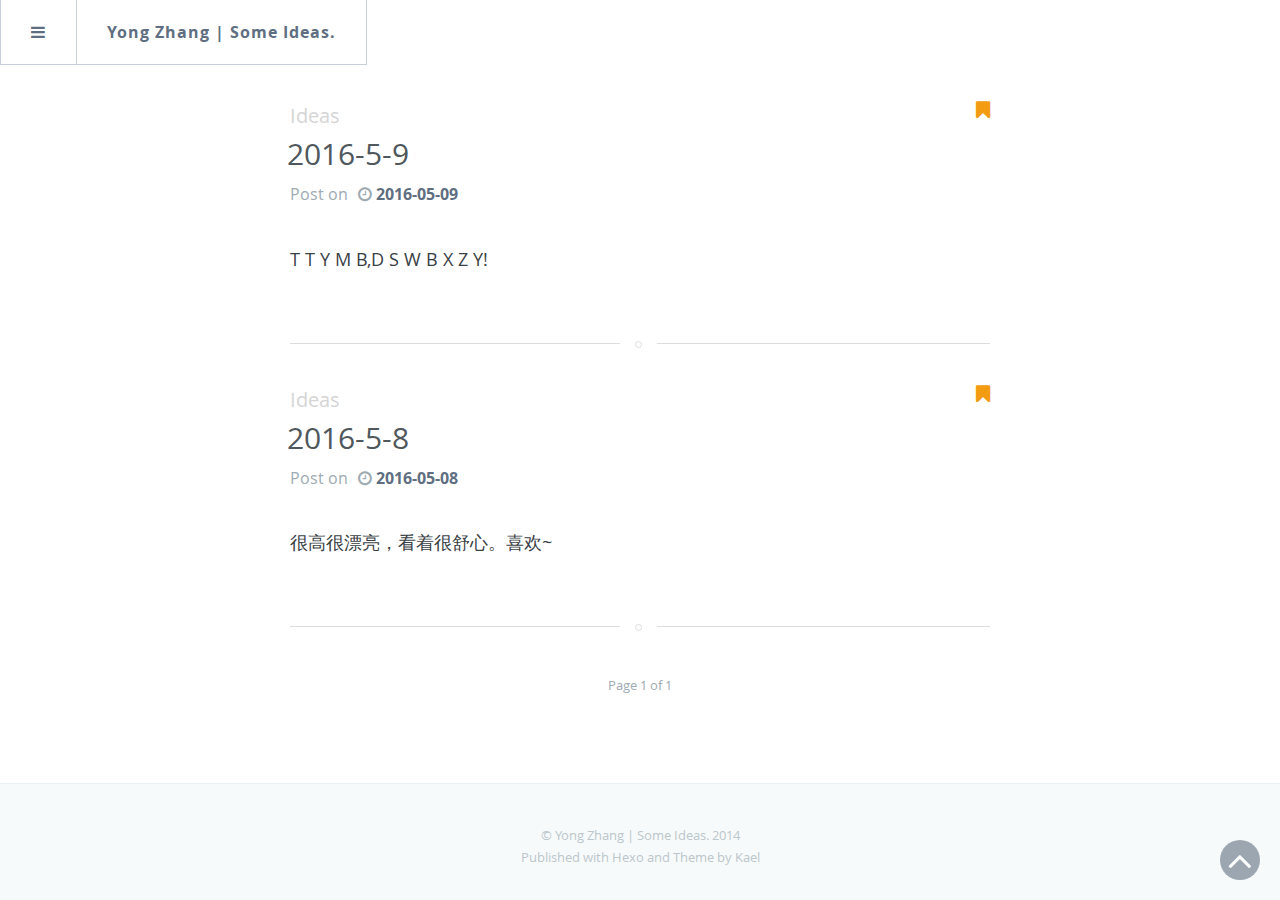
==== commit 2e3c84e9: "Site updated: 2016-05-09 20:26:50" ====
--- a/archives/index.html
+++ b/archives/index.html
@@ -43,6 +43,10 @@
                                 <div class="mp-scroll">
                                 
                                 <li class="search-archive-li mp-pjax">
+                                    <a href="/2016/05/09/2016-5-9/">2016-5-9</a>
+                                </li>
+                                
+                                <li class="search-archive-li mp-pjax">
                                     <a href="/2016/05/08/2016-5-8/">2016-5-8</a>
                                 </li>
                                 
@@ -83,7 +87,7 @@
                                 
                                 <li class="search-tag-li mp-pjax">
                                     <a href="/tags/ideas/">&nbsp;&nbsp;&nbsp;ideas</a>
-                                    <small>1</small>
+                                    <small>2</small>
                                 </li>
                                 
                                 </div>
@@ -100,6 +104,8 @@
         </nav>
         <div id="pjax">
             <div class="pjax-hidden" style="display: none">
+                
+                    <a  data-pjax href="/2016/05/09/2016-5-9/">2016-5-9</a>
                 
                     <a  data-pjax href="/2016/05/08/2016-5-8/">2016-5-8</a>
                 
@@ -153,6 +159,37 @@
                 
                 <span class="fa fa-bookmark" style="float:right;color:#f39c12"></span>
             </div>
+            <h1 class="post-title"><a data-pjax href="/2016/05/09/2016-5-9/">2016-5-9</a>
+            </h1>
+
+            <div class="post-meta">
+                Post on<span class="fa fa-clock-o"></span>
+                <time datetime="2016-05-09T12:25:15.000Z"
+                      itemprop="datePublished">2016-05-09</time>
+            </div>
+        </header>
+        <section class="post-excerpt">
+            <p>
+                
+                T T Y M B,D S W B X Z Y!
+
+                
+            </p>
+            
+        </section>
+    </article>
+    
+    <article class="post">
+
+        <header class="post-header">
+            <div class="tag-tile">
+                
+                
+                <a data-pjax href='/tags/ideas/'>ideas</a>
+                
+                
+                <span class="fa fa-bookmark" style="float:right;color:#f39c12"></span>
+            </div>
             <h1 class="post-title"><a data-pjax href="/2016/05/08/2016-5-8/">2016-5-8</a>
             </h1>
 
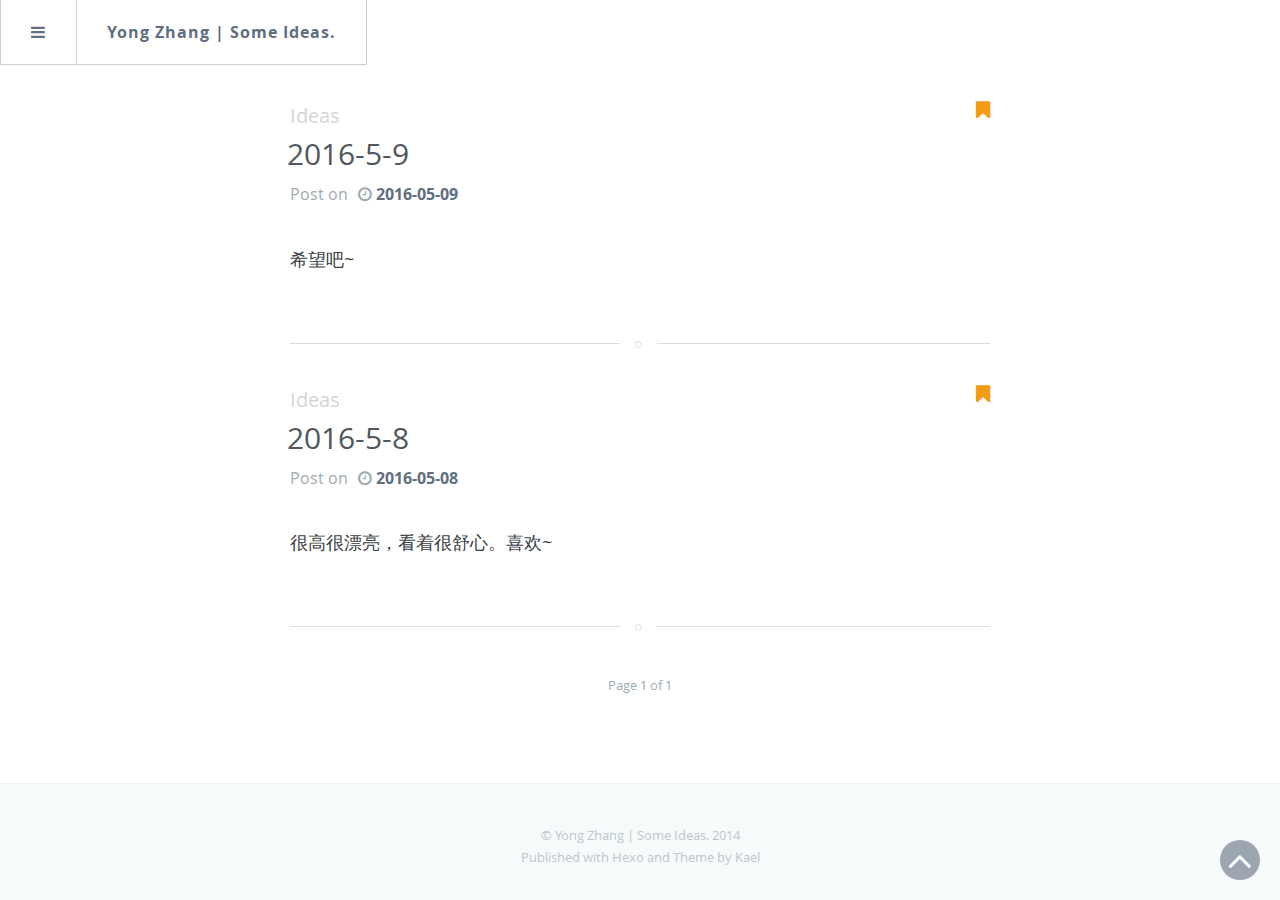
==== commit 56129806: "Site updated: 2016-05-09 22:39:05" ====
--- a/archives/index.html
+++ b/archives/index.html
@@ -171,7 +171,7 @@
         <section class="post-excerpt">
             <p>
                 
-                T T Y M B,D S W B X Z Y!
+                希望吧~
 
                 
             </p>
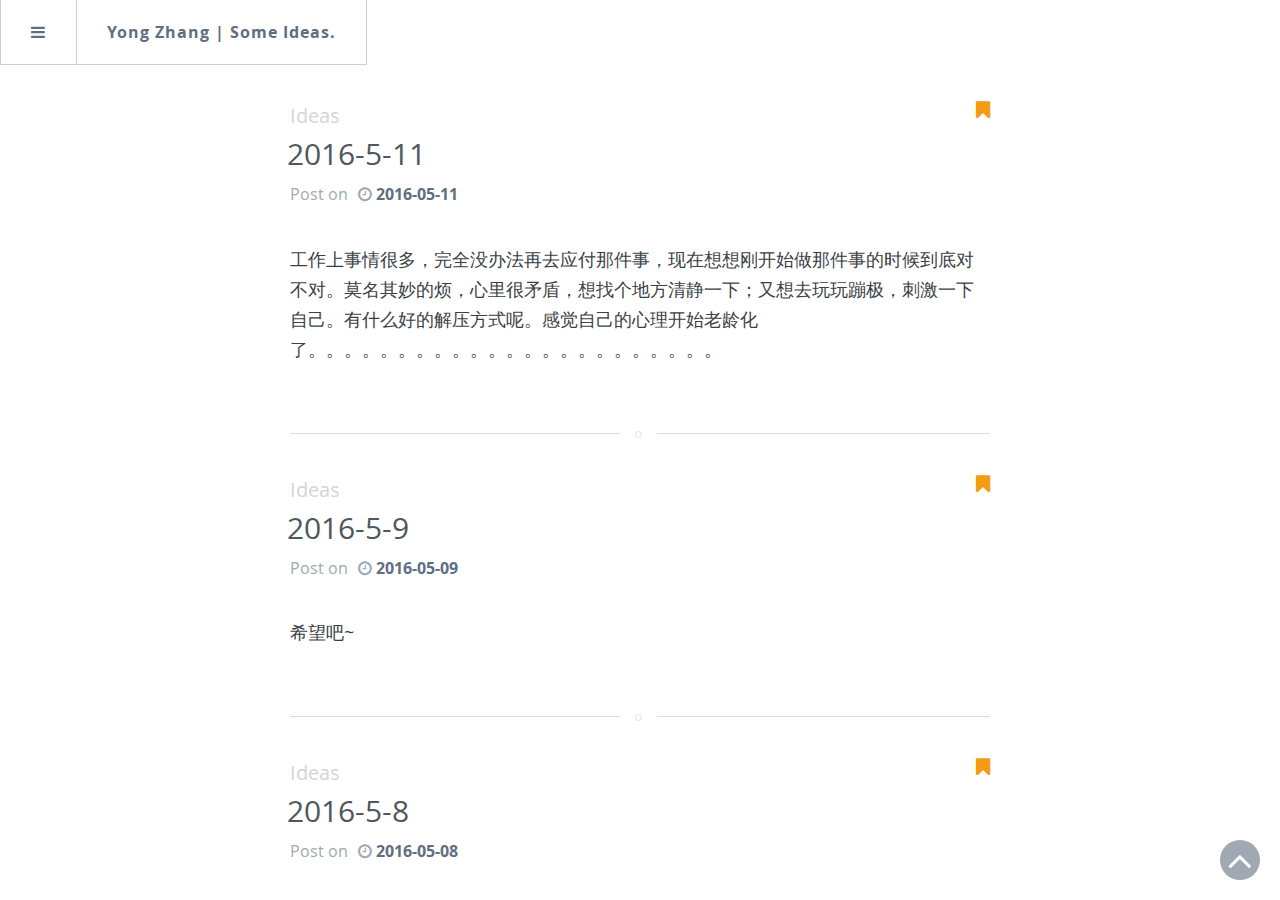
==== commit 371739bf: "Site updated: 2016-05-11 01:55:43" ====
--- a/archives/index.html
+++ b/archives/index.html
@@ -43,6 +43,10 @@
                                 <div class="mp-scroll">
                                 
                                 <li class="search-archive-li mp-pjax">
+                                    <a href="/2016/05/11/2016-5-11/">2016-5-11</a>
+                                </li>
+                                
+                                <li class="search-archive-li mp-pjax">
                                     <a href="/2016/05/09/2016-5-9/">2016-5-9</a>
                                 </li>
                                 
@@ -87,7 +91,7 @@
                                 
                                 <li class="search-tag-li mp-pjax">
                                     <a href="/tags/ideas/">&nbsp;&nbsp;&nbsp;ideas</a>
-                                    <small>2</small>
+                                    <small>3</small>
                                 </li>
                                 
                                 </div>
@@ -104,6 +108,8 @@
         </nav>
         <div id="pjax">
             <div class="pjax-hidden" style="display: none">
+                
+                    <a  data-pjax href="/2016/05/11/2016-5-11/">2016-5-11</a>
                 
                     <a  data-pjax href="/2016/05/09/2016-5-9/">2016-5-9</a>
                 
@@ -159,6 +165,37 @@
                 
                 <span class="fa fa-bookmark" style="float:right;color:#f39c12"></span>
             </div>
+            <h1 class="post-title"><a data-pjax href="/2016/05/11/2016-5-11/">2016-5-11</a>
+            </h1>
+
+            <div class="post-meta">
+                Post on<span class="fa fa-clock-o"></span>
+                <time datetime="2016-05-10T17:51:21.000Z"
+                      itemprop="datePublished">2016-05-11</time>
+            </div>
+        </header>
+        <section class="post-excerpt">
+            <p>
+                
+                工作上事情很多，完全没办法再去应付那件事，现在想想刚开始做那件事的时候到底对不对。莫名其妙的烦，心里很矛盾，想找个地方清静一下；又想去玩玩蹦极，刺激一下自己。有什么好的解压方式呢。感觉自己的心理开始老龄化了。。。。。。。。。。。。。。。。。。。。。。。
+
+                
+            </p>
+            
+        </section>
+    </article>
+    
+    <article class="post">
+
+        <header class="post-header">
+            <div class="tag-tile">
+                
+                
+                <a data-pjax href='/tags/ideas/'>ideas</a>
+                
+                
+                <span class="fa fa-bookmark" style="float:right;color:#f39c12"></span>
+            </div>
             <h1 class="post-title"><a data-pjax href="/2016/05/09/2016-5-9/">2016-5-9</a>
             </h1>
 
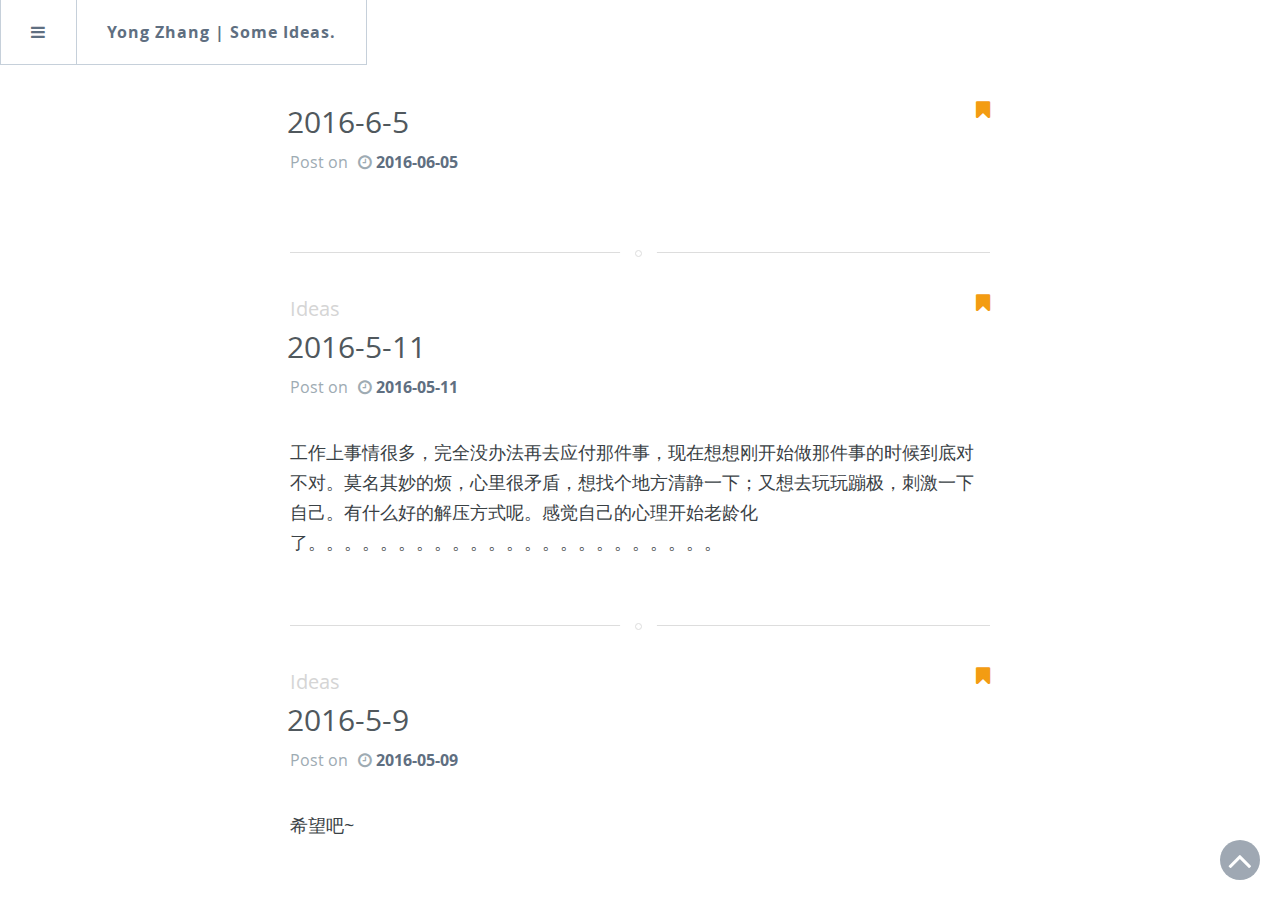
==== commit c0e4e60a: "Site updated: 2016-06-05 22:56:50" ====
--- a/archives/index.html
+++ b/archives/index.html
@@ -43,15 +43,15 @@
                                 <div class="mp-scroll">
                                 
                                 <li class="search-archive-li mp-pjax">
+                                    <a href="/2016/06/05/2016-6-5/">2016-6-5</a>
+                                </li>
+                                
+                                <li class="search-archive-li mp-pjax">
                                     <a href="/2016/05/11/2016-5-11/">2016-5-11</a>
                                 </li>
                                 
                                 <li class="search-archive-li mp-pjax">
                                     <a href="/2016/05/09/2016-5-9/">2016-5-9</a>
-                                </li>
-                                
-                                <li class="search-archive-li mp-pjax">
-                                    <a href="/2016/05/08/2016-5-8/">2016-5-8</a>
                                 </li>
                                 
                                 </div>
@@ -91,7 +91,7 @@
                                 
                                 <li class="search-tag-li mp-pjax">
                                     <a href="/tags/ideas/">&nbsp;&nbsp;&nbsp;ideas</a>
-                                    <small>3</small>
+                                    <small>2</small>
                                 </li>
                                 
                                 </div>
@@ -109,11 +109,11 @@
         <div id="pjax">
             <div class="pjax-hidden" style="display: none">
                 
+                    <a  data-pjax href="/2016/06/05/2016-6-5/">2016-6-5</a>
+                
                     <a  data-pjax href="/2016/05/11/2016-5-11/">2016-5-11</a>
                 
                     <a  data-pjax href="/2016/05/09/2016-5-9/">2016-5-9</a>
-                
-                    <a  data-pjax href="/2016/05/08/2016-5-8/">2016-5-8</a>
                 
                 
                 
@@ -159,6 +159,32 @@
         <header class="post-header">
             <div class="tag-tile">
                 
+                <span class="fa fa-bookmark" style="float:right;color:#f39c12"></span>
+            </div>
+            <h1 class="post-title"><a data-pjax href="/2016/06/05/2016-6-5/">2016-6-5</a>
+            </h1>
+
+            <div class="post-meta">
+                Post on<span class="fa fa-clock-o"></span>
+                <time datetime="2016-06-05T14:36:27.000Z"
+                      itemprop="datePublished">2016-06-05</time>
+            </div>
+        </header>
+        <section class="post-excerpt">
+            <p>
+                
+                
+                
+            </p>
+            
+        </section>
+    </article>
+    
+    <article class="post">
+
+        <header class="post-header">
+            <div class="tag-tile">
+                
                 
                 <a data-pjax href='/tags/ideas/'>ideas</a>
                 
@@ -209,37 +235,6 @@
             <p>
                 
                 希望吧~
-
-                
-            </p>
-            
-        </section>
-    </article>
-    
-    <article class="post">
-
-        <header class="post-header">
-            <div class="tag-tile">
-                
-                
-                <a data-pjax href='/tags/ideas/'>ideas</a>
-                
-                
-                <span class="fa fa-bookmark" style="float:right;color:#f39c12"></span>
-            </div>
-            <h1 class="post-title"><a data-pjax href="/2016/05/08/2016-5-8/">2016-5-8</a>
-            </h1>
-
-            <div class="post-meta">
-                Post on<span class="fa fa-clock-o"></span>
-                <time datetime="2016-05-08T12:38:44.000Z"
-                      itemprop="datePublished">2016-05-08</time>
-            </div>
-        </header>
-        <section class="post-excerpt">
-            <p>
-                
-                很高很漂亮，看着很舒心。喜欢~
 
                 
             </p>
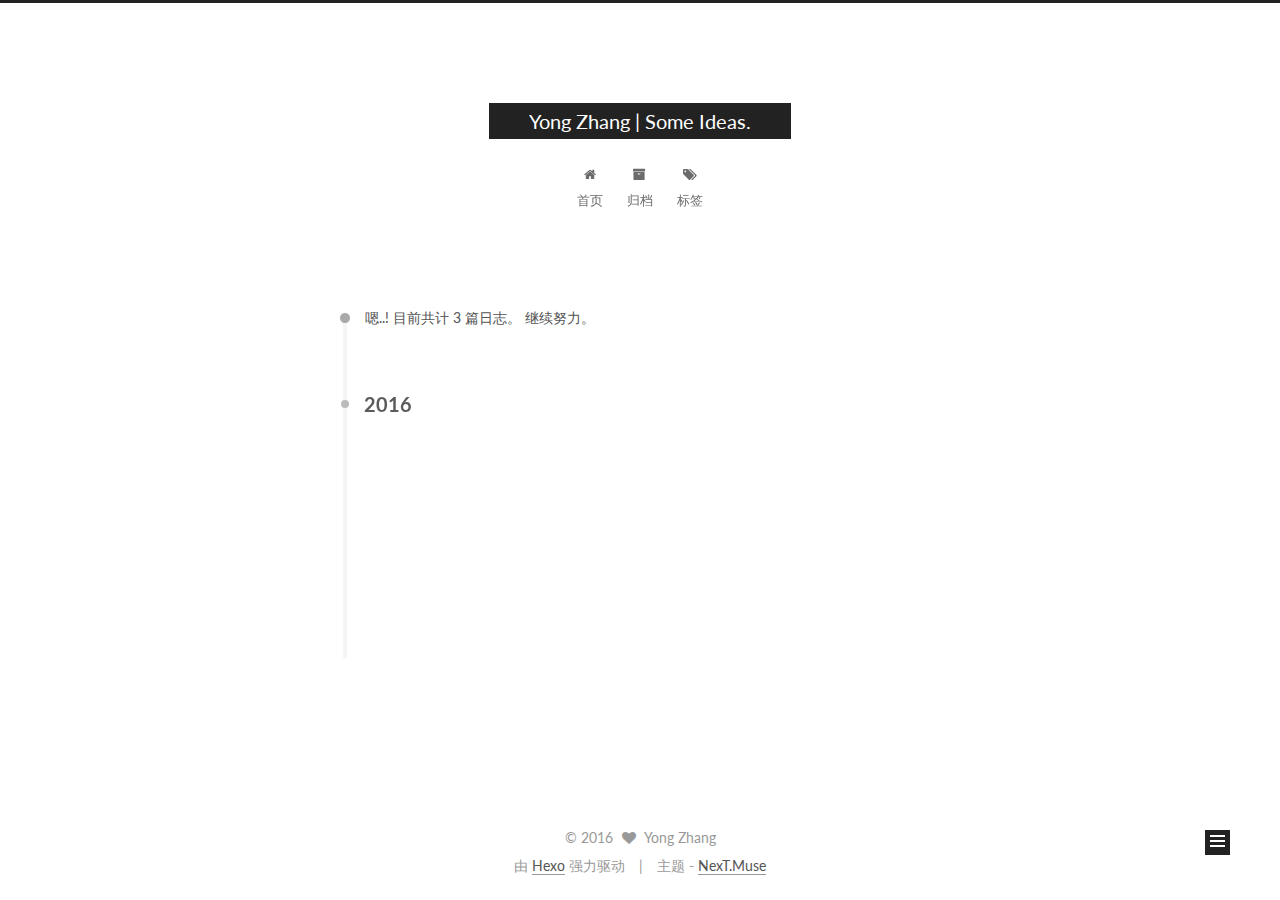
==== commit 05b0626f: "Site updated: 2016-06-05 22:58:29" ====
--- a/archives/index.html
+++ b/archives/index.html
@@ -1,298 +1,544 @@
-<!DOCTYPE html>
-<html>
-
+<!doctype html>
+
+
+
+  
+
+
+<html class="theme-next muse use-motion">
 <head>
-  <meta http-equiv="Content-Type" content="text/html" charset="UTF-8" >
-  <meta http-equiv="X-UA-Compatible" content="IE=edge,chrome=1"/>
-  <title>Archives | Yong Zhang | Some Ideas.</title>
-  <meta name="description" content="" />
-  <meta name="HandheldFriendly" content="True" />
-  <meta name="MobileOptimized" content="320" />
-  <meta name="viewport" content="width=device-width, initial-scale=1.0" />
-  <link rel="stylesheet" type="text/css" href="/css/component.css" />
-  <link rel="stylesheet" type="text/css" href="/css/screen.css" />
-  <meta name="generator" content="Yong Zhang | Some Ideas.">
-  <script src="http://static.duoshuo.com/embed.js"></script>
-  
-  
-  
-
-  
-
+  <meta charset="UTF-8"/>
+<meta http-equiv="X-UA-Compatible" content="IE=edge,chrome=1" />
+<meta name="viewport" content="width=device-width, initial-scale=1, maximum-scale=1"/>
+
+
+
+<meta http-equiv="Cache-Control" content="no-transform" />
+<meta http-equiv="Cache-Control" content="no-siteapp" />
+
+
+
+
+
+
+
+
+
+
+
+
+  
+  
+  <link href="/vendors/fancybox/source/jquery.fancybox.css?v=2.1.5" rel="stylesheet" type="text/css" />
+
+
+
+
+  
+  
+  
+  
+
+  
+    
+    
+  
+
+  
+
+  
+
+  
+
+  
+
+  
+    
+    
+    <link href="//fonts.googleapis.com/css?family=Lato:300,300italic,400,400italic,700,700italic&subset=latin,latin-ext" rel="stylesheet" type="text/css">
+  
+
+
+
+
+
+
+<link href="/vendors/font-awesome/css/font-awesome.min.css?v=4.4.0" rel="stylesheet" type="text/css" />
+
+<link href="/css/main.css?v=5.0.1" rel="stylesheet" type="text/css" />
+
+
+  <meta name="keywords" content="Hexo, NexT" />
+
+
+
+
+
+
+
+
+  <link rel="shortcut icon" type="image/x-icon" href="/favicon.ico?v=5.0.1" />
+
+
+
+
+
+
+<meta name="description">
+<meta property="og:type" content="website">
+<meta property="og:title" content="Yong Zhang | Some Ideas.">
+<meta property="og:url" content="http://someideas.me/archives/index.html">
+<meta property="og:site_name" content="Yong Zhang | Some Ideas.">
+<meta property="og:description">
+<meta name="twitter:card" content="summary">
+<meta name="twitter:title" content="Yong Zhang | Some Ideas.">
+<meta name="twitter:description">
+
+
+
+<script type="text/javascript" id="hexo.configuration">
+  var NexT = window.NexT || {};
+  var CONFIG = {
+    scheme: 'Muse',
+    sidebar: {"position":"left","display":"post"},
+    fancybox: true,
+    motion: true,
+    duoshuo: {
+      userId: 0,
+      author: '博主'
+    }
+  };
+</script>
+
+  <title> 归档 | Yong Zhang | Some Ideas. </title>
 </head>
-<body>
-<div class="container">
-    <div class="mp-pusher" id="mp-pusher">
-        <i id="scroll-up" class="fa fa-angle-up"></i>
-        <nav id="mp-menu" class="mp-menu">
-            <div class="mp-level">
-                <a data-pjax class="back-home" style="font-size: 20px" href="/"><h2 ><i class="fa fa-home"></i>
-                        Home</h2></a>
-                <ul class="first-level">
-                    <li>
-                        <a class="fa fa-archive" href="#"><i class="fa fa-angle-left">
-                            </i>&nbsp;&nbsp;Archive</a>
-                        <div class="mp-level page-list">
-                            <h2 ><i class="fa fa-archive"></i>
-                                Archive</h2>
-                            <a class="mp-back" href="#">back</a>
-                            <form id="search-form" action="">
-                                <input type="text" class="search search-archive" placeholder="Search.."/>
-                            </form>
-                            <ul>
-                                <div class="mp-scroll">
-                                
-                                <li class="search-archive-li mp-pjax">
-                                    <a href="/2016/06/05/2016-6-5/">2016-6-5</a>
-                                </li>
-                                
-                                <li class="search-archive-li mp-pjax">
-                                    <a href="/2016/05/11/2016-5-11/">2016-5-11</a>
-                                </li>
-                                
-                                <li class="search-archive-li mp-pjax">
-                                    <a href="/2016/05/09/2016-5-9/">2016-5-9</a>
-                                </li>
-                                
-                                </div>
-                            </ul>
-                        </div>
-                    </li>
-                    <li>
-                        <a class="fa fa-copy" href="#"><i class="fa fa-angle-left">
-                            </i>&nbsp;&nbsp;Categories</a>
-
-                        <div class="mp-level page-list">
-                            <h2 ><i class="fa fa-copy"></i>
-                                Categories</h2>
-                            <a class="mp-back" href="#">back</a>
-                            <form id="search-form" action="">
-                                <input type="text" class="search search-category" placeholder="Search.."/>
-                            </form>
-                            <ul>
-                                <div class="mp-scroll">
-                                
-                                </div>
-                            </ul>
-                        </div>
-                    </li>
-                    <li>
-                        <a class="fa fa-tags" href="#"><i class="fa fa-angle-left">
-                            </i>&nbsp;&nbsp;Tags</a>
-                        <div class="mp-level page-list">
-                            <h2 ><i class="fa fa-tags"></i>
-                                Tags</h2>
-                            <a class="mp-back" href="#">back</a>
-                            <form id="search-form" action="">
-                                <input type="text" class="search search-tag" placeholder="Search.."/>
-                            </form>
-                            <ul>
-                                <div class="mp-scroll">
-                                
-                                <li class="search-tag-li mp-pjax">
-                                    <a href="/tags/ideas/">&nbsp;&nbsp;&nbsp;ideas</a>
-                                    <small>2</small>
-                                </li>
-                                
-                                </div>
-                            </ul>
-                        </div>
-                    </li>
-                    
-                    <li class="mp-pjax"><a class="fa fa-user" href="/about">&nbsp;&nbsp;&nbsp;About me</a></li>
-                    <li><a class="fa fa-github" href="#">&nbsp;&nbsp;&nbsp;Github</a></li>
-
-                </ul>
-
+
+<body itemscope itemtype="http://schema.org/WebPage" lang="zh-Hans">
+
+  
+
+
+
+
+
+
+
+
+
+
+  
+  
+    
+  
+
+  <div class="container one-collumn sidebar-position-left  page-archive  ">
+    <div class="headband"></div>
+
+    <header id="header" class="header" itemscope itemtype="http://schema.org/WPHeader">
+      <div class="header-inner"><div class="site-meta ">
+  
+
+  <div class="custom-logo-site-title">
+    <a href="/"  class="brand" rel="start">
+      <span class="logo-line-before"><i></i></span>
+      <span class="site-title">Yong Zhang | Some Ideas.</span>
+      <span class="logo-line-after"><i></i></span>
+    </a>
+  </div>
+  <p class="site-subtitle"></p>
+</div>
+
+<div class="site-nav-toggle">
+  <button>
+    <span class="btn-bar"></span>
+    <span class="btn-bar"></span>
+    <span class="btn-bar"></span>
+  </button>
+</div>
+
+<nav class="site-nav">
+  
+
+  
+    <ul id="menu" class="menu">
+      
+        
+        <li class="menu-item menu-item-home">
+          <a href="/" rel="section">
+            
+              <i class="menu-item-icon fa fa-fw fa-home"></i> <br />
+            
+            首页
+          </a>
+        </li>
+      
+        
+        <li class="menu-item menu-item-archives">
+          <a href="/archives" rel="section">
+            
+              <i class="menu-item-icon fa fa-fw fa-archive"></i> <br />
+            
+            归档
+          </a>
+        </li>
+      
+        
+        <li class="menu-item menu-item-tags">
+          <a href="/tags" rel="section">
+            
+              <i class="menu-item-icon fa fa-fw fa-tags"></i> <br />
+            
+            标签
+          </a>
+        </li>
+      
+
+      
+    </ul>
+  
+
+  
+</nav>
+
+ </div>
+    </header>
+
+    <main id="main" class="main">
+      <div class="main-inner">
+        <div class="content-wrap">
+          <div id="content" class="content">
+            
+
+  <section id="posts" class="posts-collapse">
+    <span class="archive-move-on"></span>
+
+    <span class="archive-page-counter">
+      
+      
+      
+        
+      
+      嗯..! 目前共计 3 篇日志。 继续努力。
+    </span>
+
+    
+
+      
+      
+      
+
+      
+        
+        <div class="collection-title">
+          <h2 class="archive-year motion-element" id="archive-year-2016">2016</h2>
+        </div>
+      
+      
+
+      
+
+  <article class="post post-type-normal" itemscope itemtype="http://schema.org/Article">
+    <header class="post-header">
+
+      <h1 class="post-title">
+        
+            <a class="post-title-link" href="/2016/06/05/2016-6-5/" itemprop="url">
+              
+                <span itemprop="name">2016-6-5</span>
+              
+            </a>
+        
+      </h1>
+
+      <div class="post-meta">
+        <time class="post-time" itemprop="dateCreated"
+              datetime="2016-06-05T22:36:27+08:00"
+              content="2016-06-05" >
+          06-05
+        </time>
+      </div>
+
+    </header>
+  </article>
+
+
+
+    
+
+      
+      
+      
+
+      
+      
+
+      
+
+  <article class="post post-type-normal" itemscope itemtype="http://schema.org/Article">
+    <header class="post-header">
+
+      <h1 class="post-title">
+        
+            <a class="post-title-link" href="/2016/05/11/2016-5-11/" itemprop="url">
+              
+                <span itemprop="name">2016-5-11</span>
+              
+            </a>
+        
+      </h1>
+
+      <div class="post-meta">
+        <time class="post-time" itemprop="dateCreated"
+              datetime="2016-05-11T01:51:21+08:00"
+              content="2016-05-11" >
+          05-11
+        </time>
+      </div>
+
+    </header>
+  </article>
+
+
+
+    
+
+      
+      
+      
+
+      
+      
+
+      
+
+  <article class="post post-type-normal" itemscope itemtype="http://schema.org/Article">
+    <header class="post-header">
+
+      <h1 class="post-title">
+        
+            <a class="post-title-link" href="/2016/05/09/2016-5-9/" itemprop="url">
+              
+                <span itemprop="name">2016-5-9</span>
+              
+            </a>
+        
+      </h1>
+
+      <div class="post-meta">
+        <time class="post-time" itemprop="dateCreated"
+              datetime="2016-05-09T20:25:15+08:00"
+              content="2016-05-09" >
+          05-09
+        </time>
+      </div>
+
+    </header>
+  </article>
+
+
+
+    
+
+  </section>
+
+  
+
+
+
+          </div>
+          
+
+
+          
+
+        </div>
+        
+          
+  
+  <div class="sidebar-toggle">
+    <div class="sidebar-toggle-line-wrap">
+      <span class="sidebar-toggle-line sidebar-toggle-line-first"></span>
+      <span class="sidebar-toggle-line sidebar-toggle-line-middle"></span>
+      <span class="sidebar-toggle-line sidebar-toggle-line-last"></span>
+    </div>
+  </div>
+
+  <aside id="sidebar" class="sidebar">
+    <div class="sidebar-inner">
+
+      
+
+      
+
+      <section class="site-overview sidebar-panel  sidebar-panel-active ">
+        <div class="site-author motion-element" itemprop="author" itemscope itemtype="http://schema.org/Person">
+          <img class="site-author-image" itemprop="image"
+               src="/images/avatar.gif"
+               alt="Yong Zhang" />
+          <p class="site-author-name" itemprop="name">Yong Zhang</p>
+          <p class="site-description motion-element" itemprop="description"></p>
+        </div>
+        <nav class="site-state motion-element">
+          <div class="site-state-item site-state-posts">
+            <a href="/archives">
+              <span class="site-state-item-count">3</span>
+              <span class="site-state-item-name">日志</span>
+            </a>
+          </div>
+
+          
+
+          
+            <div class="site-state-item site-state-tags">
+              <a href="/tags">
+                <span class="site-state-item-count">1</span>
+                <span class="site-state-item-name">标签</span>
+              </a>
             </div>
+          
+
         </nav>
-        <div id="pjax">
-            <div class="pjax-hidden" style="display: none">
-                
-                    <a  data-pjax href="/2016/06/05/2016-6-5/">2016-6-5</a>
-                
-                    <a  data-pjax href="/2016/05/11/2016-5-11/">2016-5-11</a>
-                
-                    <a  data-pjax href="/2016/05/09/2016-5-9/">2016-5-9</a>
-                
-                
-                
-                    <a data-pjax href="/tags/ideas/">&nbsp;&nbsp;ideas</a>
-                
-                <a data-pjax class="fa fa-user" href="/about">&nbsp;&nbsp;&nbsp;About me</a>
-            </div>
-            <nav class="nexus">
-                <li  style="border-left: 1px solid #c6d0da;">
-                    <a id="trigger" href="#"><i class="fa fa-bars"></i></a>
-                </li>
-                <li ><a id="nexus-back" data-pjax href="/">Yong Zhang | Some Ideas.</a></li>
-                
-                <div id="nav-container">
-                    <div class="post-navbar" style="line-height: 63px;display:none">
-                        <li id="navbar-title"><a href="#">undefined</a></li>
-                        <li id="navbar-toc" style="border-left: none">
-                            <a style="padding-right: 15px">
-                                <span id="toc-content" >Introduction</span><i class="fa fa-chevron-down" ></i>
-                            </a>
-                            <div class="hidden-box">
-                                <ul id="toc"></ul>
-                            </div>
-                        </li>
-                    </div>
-                </div>
-                
-            </nav>
-
-            <div class="scroller">
-            <div class="scroller-inner">
-
-
-<!-- -->
-<!--<body class="home-template">-->
-<!---->
-  
-<main class="content" role="main">
-
-    
-    <article class="post">
-
-        <header class="post-header">
-            <div class="tag-tile">
-                
-                <span class="fa fa-bookmark" style="float:right;color:#f39c12"></span>
-            </div>
-            <h1 class="post-title"><a data-pjax href="/2016/06/05/2016-6-5/">2016-6-5</a>
-            </h1>
-
-            <div class="post-meta">
-                Post on<span class="fa fa-clock-o"></span>
-                <time datetime="2016-06-05T14:36:27.000Z"
-                      itemprop="datePublished">2016-06-05</time>
-            </div>
-        </header>
-        <section class="post-excerpt">
-            <p>
-                
-                
-                
-            </p>
-            
-        </section>
-    </article>
-    
-    <article class="post">
-
-        <header class="post-header">
-            <div class="tag-tile">
-                
-                
-                <a data-pjax href='/tags/ideas/'>ideas</a>
-                
-                
-                <span class="fa fa-bookmark" style="float:right;color:#f39c12"></span>
-            </div>
-            <h1 class="post-title"><a data-pjax href="/2016/05/11/2016-5-11/">2016-5-11</a>
-            </h1>
-
-            <div class="post-meta">
-                Post on<span class="fa fa-clock-o"></span>
-                <time datetime="2016-05-10T17:51:21.000Z"
-                      itemprop="datePublished">2016-05-11</time>
-            </div>
-        </header>
-        <section class="post-excerpt">
-            <p>
-                
-                工作上事情很多，完全没办法再去应付那件事，现在想想刚开始做那件事的时候到底对不对。莫名其妙的烦，心里很矛盾，想找个地方清静一下；又想去玩玩蹦极，刺激一下自己。有什么好的解压方式呢。感觉自己的心理开始老龄化了。。。。。。。。。。。。。。。。。。。。。。。
-
-                
-            </p>
-            
-        </section>
-    </article>
-    
-    <article class="post">
-
-        <header class="post-header">
-            <div class="tag-tile">
-                
-                
-                <a data-pjax href='/tags/ideas/'>ideas</a>
-                
-                
-                <span class="fa fa-bookmark" style="float:right;color:#f39c12"></span>
-            </div>
-            <h1 class="post-title"><a data-pjax href="/2016/05/09/2016-5-9/">2016-5-9</a>
-            </h1>
-
-            <div class="post-meta">
-                Post on<span class="fa fa-clock-o"></span>
-                <time datetime="2016-05-09T12:25:15.000Z"
-                      itemprop="datePublished">2016-05-09</time>
-            </div>
-        </header>
-        <section class="post-excerpt">
-            <p>
-                
-                希望吧~
-
-                
-            </p>
-            
-        </section>
-    </article>
-    
-    <nav class="pagination" role="pagination">
-        
-        <span class="page-number">Page 1 of 1</span>
-        
-    </nav>
-</main>
-
-
-  
-<footer class="site-footer">
-    
-    <div class="inner">
-        <section class="copyright"><a href="/"></a> &copy; Yong Zhang | Some Ideas. 2014</section>
-        <section class="poweredby">Published with <a target="_blank" href="http://hexo.io/">Hexo   </a> and Theme by <a target="_blank" href="https://github.com/yuche/hexo-theme-kael">Kael</a></section>
+
+        
+
+        <div class="links-of-author motion-element">
+          
+        </div>
+
+        
+        
+
+        
+        
+
+      </section>
+
+      
+
     </div>
-</footer>
+  </aside>
+
+
+        
+      </div>
+    </main>
+
+    <footer id="footer" class="footer">
+      <div class="footer-inner">
+        <div class="copyright" >
+  
+  &copy; 
+  <span itemprop="copyrightYear">2016</span>
+  <span class="with-love">
+    <i class="fa fa-heart"></i>
+  </span>
+  <span class="author" itemprop="copyrightHolder">Yong Zhang</span>
 </div>
-</div><!-- /scroller -->
-
-</div><!-- /pusher -->
-</div><!-- /container -->
+
+<div class="powered-by">
+  由 <a class="theme-link" href="http://hexo.io">Hexo</a> 强力驱动
 </div>
 
-<!-- Easter eggs -->
-
-<div class="egg animated">
-    <a id="close-button" href="#">X</a>
-    <div class="block">
-        <div class="loading">
-            <span class="ball1"></span>
-            <span class="ball2"></span>
-        </div>
+<div class="theme-info">
+  主题 -
+  <a class="theme-link" href="https://github.com/iissnan/hexo-theme-next">
+    NexT.Muse
+  </a>
+</div>
+
+        
+
+        
+      </div>
+    </footer>
+
+    <div class="back-to-top">
+      <i class="fa fa-arrow-up"></i>
     </div>
-</div>
-  
-<script src="//cdn.staticfile.org/jquery/1.11.0/jquery.min.js"></script>
-<script>
-    if (!window.jQuery) {
-        var script = document.createElement('script');
-        script.src = "/js/jquery.min.js";
-        document.body.appendChild(script);
-    }
+  </div>
+
+  
+
+<script type="text/javascript">
+  if (Object.prototype.toString.call(window.Promise) !== '[object Function]') {
+    window.Promise = null;
+  }
 </script>
-<script type="text/javascript" src="/js/lib.js"></script>
-<script type="text/javascript" src="/js/main.js"></script>
-
-
-
-
-
-
+
+
+
+
+
+
+
+
+
+  
+
+
+
+  
+  <script type="text/javascript" src="/vendors/jquery/index.js?v=2.1.3"></script>
+
+  
+  <script type="text/javascript" src="/vendors/fastclick/lib/fastclick.min.js?v=1.0.6"></script>
+
+  
+  <script type="text/javascript" src="/vendors/jquery_lazyload/jquery.lazyload.js?v=1.9.7"></script>
+
+  
+  <script type="text/javascript" src="/vendors/velocity/velocity.min.js?v=1.2.1"></script>
+
+  
+  <script type="text/javascript" src="/vendors/velocity/velocity.ui.min.js?v=1.2.1"></script>
+
+  
+  <script type="text/javascript" src="/vendors/fancybox/source/jquery.fancybox.pack.js?v=2.1.5"></script>
+
+
+  
+
+
+  <script type="text/javascript" src="/js/src/utils.js?v=5.0.1"></script>
+
+  <script type="text/javascript" src="/js/src/motion.js?v=5.0.1"></script>
+
+
+
+  
+  
+
+  
+  
+    <script type="text/javascript" id="motion.page.archive">
+      $('.archive-year').velocity('transition.slideLeftIn');
+    </script>
+  
+
+
+  
+
+
+  <script type="text/javascript" src="/js/src/bootstrap.js?v=5.0.1"></script>
+
+
+
+  
+
+
+
+  
+
+
+
+
+  
+  
+  
+
+  
+
+  
 
 </body>
 </html>
--- a/css/main.css
+++ b/css/main.css
@@ -0,0 +1,2182 @@
+/* normalize.css v3.0.2 | MIT License | git.io/normalize */
+html {
+  font-family: sans-serif; /* 1 */
+  -ms-text-size-adjust: 100%; /* 2 */
+  -webkit-text-size-adjust: 100%; /* 2 */
+}
+body {
+  margin: 0;
+}
+article,
+aside,
+details,
+figcaption,
+figure,
+footer,
+header,
+hgroup,
+main,
+menu,
+nav,
+section,
+summary {
+  display: block;
+}
+audio,
+canvas,
+progress,
+video {
+  display: inline-block; /* 1 */
+  vertical-align: baseline; /* 2 */
+}
+audio:not([controls]) {
+  display: none;
+  height: 0;
+}
+[hidden],
+template {
+  display: none;
+}
+a {
+  background-color: transparent;
+}
+a:active,
+a:hover {
+  outline: 0;
+}
+abbr[title] {
+  border-bottom: 1px dotted;
+}
+b,
+strong {
+  font-weight: bold;
+}
+dfn {
+  font-style: italic;
+}
+h1 {
+  font-size: 2em;
+  margin: 0.67em 0;
+}
+mark {
+  background: #ff0;
+  color: #000;
+}
+small {
+  font-size: 80%;
+}
+sub,
+sup {
+  font-size: 75%;
+  line-height: 0;
+  position: relative;
+  vertical-align: baseline;
+}
+sup {
+  top: -0.5em;
+}
+sub {
+  bottom: -0.25em;
+}
+img {
+  border: 0;
+}
+svg:not(:root) {
+  overflow: hidden;
+}
+figure {
+  margin: 1em 40px;
+}
+hr {
+  -moz-box-sizing: content-box;
+  box-sizing: content-box;
+  height: 0;
+}
+pre {
+  overflow: auto;
+}
+code,
+kbd,
+pre,
+samp {
+  font-family: monospace, monospace;
+  font-size: 1em;
+}
+button,
+input,
+optgroup,
+select,
+textarea {
+  color: inherit; /* 1 */
+  font: inherit; /* 2 */
+  margin: 0; /* 3 */
+}
+button {
+  overflow: visible;
+}
+button,
+select {
+  text-transform: none;
+}
+button,
+html input[type="button"],
+input[type="reset"],
+input[type="submit"] {
+  -webkit-appearance: button; /* 2 */
+  cursor: pointer; /* 3 */
+}
+button[disabled],
+html input[disabled] {
+  cursor: default;
+}
+button::-moz-focus-inner,
+input::-moz-focus-inner {
+  border: 0;
+  padding: 0;
+}
+input {
+  line-height: normal;
+}
+input[type="checkbox"],
+input[type="radio"] {
+  box-sizing: border-box; /* 1 */
+  padding: 0; /* 2 */
+}
+input[type="number"]::-webkit-inner-spin-button,
+input[type="number"]::-webkit-outer-spin-button {
+  height: auto;
+}
+input[type="search"] {
+  -webkit-appearance: textfield; /* 1 */
+  -moz-box-sizing: content-box;
+  -webkit-box-sizing: content-box; /* 2 */
+  box-sizing: content-box;
+}
+input[type="search"]::-webkit-search-cancel-button,
+input[type="search"]::-webkit-search-decoration {
+  -webkit-appearance: none;
+}
+fieldset {
+  border: 1px solid #c0c0c0;
+  margin: 0 2px;
+  padding: 0.35em 0.625em 0.75em;
+}
+legend {
+  border: 0; /* 1 */
+  padding: 0; /* 2 */
+}
+textarea {
+  overflow: auto;
+}
+optgroup {
+  font-weight: bold;
+}
+table {
+  border-collapse: collapse;
+  border-spacing: 0;
+}
+td,
+th {
+  padding: 0;
+}
+::selection {
+  background: #262a30;
+  color: #fff;
+}
+body {
+  position: relative;
+  font-family: 'Lato', "PingFang SC", "Microsoft YaHei", sans-serif;
+  font-size: 14px;
+  line-height: 2;
+  color: #555;
+  background: #fff;
+}
+@media (max-width: 767px) {
+  body {
+    padding-right: 0 !important;
+  }
+}
+@media (min-width: 768px) and (max-width: 991px) {
+  body {
+    padding-right: 0 !important;
+  }
+}
+@media (min-width: 1600px) {
+  body {
+    font-size: 16px;
+  }
+}
+h1,
+h2,
+h3,
+h4,
+h5,
+h6 {
+  margin: 0;
+  padding: 0;
+  font-weight: bold;
+  line-height: 1.5;
+  font-family: 'Lato', "PingFang SC", "Microsoft YaHei", sans-serif;
+}
+h2,
+h3,
+h4,
+h5,
+h6 {
+  margin: 20px 0 15px;
+}
+h1 {
+  font-size: 22px;
+}
+@media (max-width: 767px) {
+  h1 {
+    font-size: 18px;
+  }
+}
+h2 {
+  font-size: 20px;
+}
+@media (max-width: 767px) {
+  h2 {
+    font-size: 16px;
+  }
+}
+h3 {
+  font-size: 18px;
+}
+@media (max-width: 767px) {
+  h3 {
+    font-size: 14px;
+  }
+}
+h4 {
+  font-size: 16px;
+}
+@media (max-width: 767px) {
+  h4 {
+    font-size: 12px;
+  }
+}
+h5 {
+  font-size: 14px;
+}
+@media (max-width: 767px) {
+  h5 {
+    font-size: 10px;
+  }
+}
+h6 {
+  font-size: 12px;
+}
+@media (max-width: 767px) {
+  h6 {
+    font-size: 8px;
+  }
+}
+p {
+  margin: 0 0 25px 0;
+}
+a {
+  color: #555;
+  text-decoration: none;
+  border-bottom: 1px solid #999;
+  word-wrap: break-word;
+}
+a:hover {
+  color: #222;
+  border-bottom-color: #222;
+}
+ul {
+  list-style: none;
+}
+blockquote {
+  margin: 0;
+  padding: 0;
+}
+img {
+  display: block;
+  margin: auto;
+  max-width: 100%;
+  height: auto;
+}
+hr {
+  margin: 40px 0;
+  height: 3px;
+  border: none;
+  background-color: #ddd;
+  background-image: repeating-linear-gradient(-45deg, #fff, #fff 4px, transparent 4px, transparent 8px);
+}
+blockquote {
+  padding: 0 15px;
+  color: #666;
+  border-left: 4px solid #ddd;
+}
+blockquote cite::before {
+  content: "-";
+  padding: 0 5px;
+}
+dt {
+  font-weight: 700;
+}
+dd {
+  margin: 0;
+  padding: 0;
+}
+.text-left {
+  text-align: left;
+}
+.text-center {
+  text-align: center;
+}
+.text-right {
+  text-align: right;
+}
+.text-justify {
+  text-align: justify;
+}
+.text-nowrap {
+  white-space: nowrap;
+}
+.text-lowercase {
+  text-transform: lowercase;
+}
+.text-uppercase {
+  text-transform: uppercase;
+}
+.text-capitalize {
+  text-transform: capitalize;
+}
+.center-block {
+  display: block;
+  margin-left: auto;
+  margin-right: auto;
+}
+.clearfix:before,
+.clearfix:after {
+  content: " ";
+  display: table;
+}
+.clearfix:after {
+  clear: both;
+}
+.pullquote {
+  width: 45%;
+}
+.pullquote.left {
+  float: left;
+  margin-left: 5px;
+  margin-right: 10px;
+}
+.pullquote.right {
+  float: right;
+  margin-left: 10px;
+  margin-right: 5px;
+}
+.affix.affix.affix {
+  position: fixed;
+}
+.translation {
+  margin-top: -20px;
+  font-size: 14px;
+  color: #999;
+}
+.scrollbar-measure {
+  width: 100px;
+  height: 100px;
+  overflow: scroll;
+  position: absolute;
+  top: -9999px;
+}
+.use-motion .motion-element {
+  opacity: 0;
+}
+#local-search-input {
+  padding: 3px;
+  border: none;
+  text-indent: 14px;
+  border-radius: 0;
+  width: 140px;
+  outline: none;
+  border-bottom: 1px solid #999;
+  background: inherit;
+  opacity: 0.5;
+}
+#local-search-input:focus {
+  opacity: 1;
+}
+.search-icon {
+  position: absolute;
+  top: 9px;
+}
+table {
+  margin: 20px 0;
+  width: 100%;
+  border-collapse: collapse;
+  border-spacing: 0;
+  border: 1px solid #ddd;
+  font-size: 14px;
+  table-layout: fixed;
+  word-wrap: break-all;
+}
+table>tbody>tr:nth-of-type(odd) {
+  background-color: #f9f9f9;
+}
+table>tbody>tr:hover {
+  background-color: #f5f5f5;
+}
+caption,
+th,
+td {
+  padding: 8px;
+  text-align: left;
+  vertical-align: middle;
+  font-weight: normal;
+}
+th,
+td {
+  border-bottom: 3px solid #ddd;
+  border-right: 1px solid #eee;
+}
+th {
+  padding-bottom: 10px;
+  font-weight: 700;
+}
+td {
+  border-bottom-width: 1px;
+}
+html,
+body {
+  height: 100%;
+}
+.container {
+  position: relative;
+  min-height: 100%;
+}
+.header-inner {
+  margin: 0 auto;
+  padding: 100px 0 70px;
+  width: 700px;
+}
+@media (min-width: 1600px) {
+  .container .header-inner {
+    width: 900px;
+  }
+}
+.main {
+  padding-bottom: 150px;
+}
+.main-inner {
+  margin: 0 auto;
+  width: 700px;
+}
+@media (min-width: 1600px) {
+  .container .main-inner {
+    width: 900px;
+  }
+}
+.footer {
+  position: absolute;
+  left: 0;
+  bottom: 0;
+  width: 100%;
+  min-height: 50px;
+}
+.footer-inner {
+  box-sizing: border-box;
+  margin: 20px auto;
+  width: 700px;
+}
+@media (min-width: 1600px) {
+  .container .footer-inner {
+    width: 900px;
+  }
+}
+pre,
+.highlight {
+  overflow: auto;
+  margin: 20px 0;
+  padding: 15px;
+  font-size: 13px;
+  color: #4d4d4c;
+  background: #f7f7f7;
+  line-height: 1.6;
+}
+pre,
+code {
+  font-family: consolas, Menlo, "PingFang SC", "Microsoft YaHei", monospace;
+}
+code {
+  padding: 2px 4px;
+  word-break: break-all;
+  color: #555;
+  background: #eee;
+  border-radius: 4px;
+  font-size: 13px;
+}
+pre code {
+  padding: 0;
+  color: #4d4d4c;
+  background: none;
+  text-shadow: none;
+}
+.highlight pre {
+  border: none;
+  margin: 0;
+  padding: 1px;
+}
+.highlight table {
+  margin: 0;
+  width: auto;
+  border: none;
+}
+.highlight td {
+  border: none;
+  padding: 0;
+}
+.highlight figcaption {
+  font-size: 1em;
+  color: #4d4d4c;
+  line-height: 1em;
+  margin-bottom: 1em;
+}
+.highlight figcaption:before,
+.highlight figcaption:after {
+  content: " ";
+  display: table;
+}
+.highlight figcaption:after {
+  clear: both;
+}
+.highlight figcaption a {
+  float: right;
+  color: #4d4d4c;
+}
+.highlight figcaption a:hover {
+  border-bottom-color: #4d4d4c;
+}
+.highlight .gutter pre {
+  color: #666;
+  text-align: right;
+  padding-right: 20px;
+}
+.highlight .line {
+  height: 20px;
+}
+.gist table {
+  width: auto;
+}
+.gist table td {
+  border: none;
+}
+pre .comment {
+  color: #8e908c;
+}
+pre .variable,
+pre .attribute,
+pre .tag,
+pre .regexp,
+pre .ruby .constant,
+pre .xml .tag .title,
+pre .xml .pi,
+pre .xml .doctype,
+pre .html .doctype,
+pre .css .id,
+pre .css .class,
+pre .css .pseudo {
+  color: #c82829;
+}
+pre .number,
+pre .preprocessor,
+pre .built_in,
+pre .literal,
+pre .params,
+pre .constant,
+pre .command {
+  color: #f5871f;
+}
+pre .ruby .class .title,
+pre .css .rules .attribute,
+pre .string,
+pre .value,
+pre .inheritance,
+pre .header,
+pre .ruby .symbol,
+pre .xml .cdata,
+pre .special,
+pre .number,
+pre .formula {
+  color: #718c00;
+}
+pre .title,
+pre .css .hexcolor {
+  color: #3e999f;
+}
+pre .function,
+pre .python .decorator,
+pre .python .title,
+pre .ruby .function .title,
+pre .ruby .title .keyword,
+pre .perl .sub,
+pre .javascript .title,
+pre .coffeescript .title {
+  color: #4271ae;
+}
+pre .keyword,
+pre .javascript .function {
+  color: #8959a8;
+}
+.full-image.full-image.full-image {
+  border: none;
+  max-width: 100%;
+  width: auto;
+  margin: 20px auto;
+}
+@media (min-width: 992px) {
+  .full-image.full-image.full-image {
+    max-width: none;
+    width: 126%;
+    margin: 0 -13%;
+  }
+}
+.blockquote-center,
+.page-home .post-type-quote blockquote,
+.page-post-detail .post-type-quote blockquote {
+  position: relative;
+  margin: 40px 0;
+  padding: 0;
+  border-left: none;
+  text-align: center;
+}
+.blockquote-center::before,
+.page-home .post-type-quote blockquote::before,
+.page-post-detail .post-type-quote blockquote::before,
+.blockquote-center::after,
+.page-home .post-type-quote blockquote::after,
+.page-post-detail .post-type-quote blockquote::after {
+  position: absolute;
+  content: ' ';
+  display: block;
+  width: 100%;
+  height: 24px;
+  opacity: 0.2;
+  background-repeat: no-repeat;
+  background-position: 0 -6px;
+  background-size: 22px 22px;
+}
+.blockquote-center::before,
+.page-home .post-type-quote blockquote::before,
+.page-post-detail .post-type-quote blockquote::before {
+  top: -20px;
+  background-image: url("../images/quote-l.svg");
+  border-top: 1px solid #ccc;
+}
+.blockquote-center::after,
+.page-home .post-type-quote blockquote::after,
+.page-post-detail .post-type-quote blockquote::after {
+  bottom: -20px;
+  background-image: url("../images/quote-r.svg");
+  border-bottom: 1px solid #ccc;
+  background-position: 100% 8px;
+}
+.blockquote-center p,
+.page-home .post-type-quote blockquote p,
+.page-post-detail .post-type-quote blockquote p,
+.blockquote-center div,
+.page-home .post-type-quote blockquote div,
+.page-post-detail .post-type-quote blockquote div {
+  text-align: center;
+}
+.post .post-body .group-picture img {
+  box-sizing: border-box;
+  padding: 0 3px;
+  border: none;
+}
+.post .group-picture-row {
+  overflow: hidden;
+  margin-top: 6px;
+}
+.post .group-picture-row:first-child {
+  margin-top: 0;
+}
+.post .group-picture-column {
+  float: left;
+}
+.page-post-detail .post-body .group-picture-column {
+  float: none;
+  margin-top: 10px;
+  width: auto !important;
+}
+.page-post-detail .post-body .group-picture-column img {
+  margin: 0 auto;
+}
+.page-archive .group-picture-container {
+  overflow: hidden;
+}
+.page-archive .group-picture-row {
+  float: left;
+}
+.page-archive .group-picture-row:first-child {
+  margin-top: 6px;
+}
+.page-archive .group-picture-column {
+  max-width: 150px;
+  max-height: 150px;
+}
+.btn {
+  display: inline-block;
+  padding: 0 20px;
+  font-size: 14px;
+  color: #fff;
+  background: #222;
+  border: 2px solid #222;
+  text-decoration: none;
+  border-radius: 0;
+  transition-property: background-color;
+  transition-duration: 0.2s;
+  transition-timing-function: ease-in-out;
+  transition-delay: 0s;
+}
+.btn:hover,
+.post-more-link .btn:hover {
+  border-color: #222;
+  color: #222;
+  background: #fff;
+}
+.btn-bar {
+  display: block;
+  width: 22px;
+  height: 2px;
+  background: #555;
+  border-radius: 1px;
+}
+.btn-bar+.btn-bar {
+  margin-top: 4px;
+}
+.pagination {
+  margin: 120px 0 40px;
+  text-align: center;
+  border-top: 1px solid #eee;
+}
+.page-number-basic,
+.pagination .prev,
+.pagination .next,
+.pagination .page-number,
+.pagination .space {
+  display: inline-block;
+  position: relative;
+  top: -1px;
+  margin: 0 10px;
+  padding: 0 10px;
+  line-height: 30px;
+}
+@media (max-width: 767px) {
+  .page-number-basic,
+  .pagination .prev,
+  .pagination .next,
+  .pagination .page-number,
+  .pagination .space {
+    margin: 0 5px;
+  }
+}
+.pagination .prev,
+.pagination .next,
+.pagination .page-number {
+  border-bottom: 0;
+  border-top: 1px solid #eee;
+  transition-property: border-color;
+  transition-duration: 0.2s;
+  transition-timing-function: ease-in-out;
+  transition-delay: 0s;
+}
+.pagination .prev:hover,
+.pagination .next:hover,
+.pagination .page-number:hover {
+  border-top-color: #222;
+}
+.pagination .space {
+  padding: 0;
+  margin: 0;
+}
+.pagination .prev {
+  margin-left: 0;
+}
+.pagination .next {
+  margin-right: 0;
+}
+.pagination .page-number.current {
+  color: #fff;
+  background: #ccc;
+  border-top-color: #ccc;
+}
+@media (max-width: 767px) {
+  .pagination {
+    border-top: none;
+  }
+  .pagination .prev,
+  .pagination .next,
+  .pagination .page-number {
+    margin-bottom: 10px;
+    border-top: 0;
+    border-bottom: 1px solid #eee;
+  }
+  .pagination .prev:hover,
+  .pagination .next:hover,
+  .pagination .page-number:hover {
+    border-bottom-color: #222;
+  }
+}
+.comments {
+  margin: 60px 20px 0;
+}
+.tag-cloud {
+  text-align: center;
+}
+.tag-cloud a {
+  display: inline-block;
+  margin: 10px;
+}
+.back-to-top {
+  box-sizing: border-box;
+  position: fixed;
+  bottom: -100px;
+  right: 50px;
+  z-index: 1050;
+  padding: 0 6px;
+  width: 25px;
+  background: #222;
+  font-size: 12px;
+  opacity: 1;
+  color: #fff;
+  cursor: pointer;
+  text-align: center;
+  -webkit-transform: translateZ(0);
+  transition-property: bottom;
+  transition-duration: 0.2s;
+  transition-timing-function: ease-in-out;
+  transition-delay: 0s;
+}
+@media (max-width: 767px) {
+  .back-to-top {
+    display: none;
+  }
+}
+@media (min-width: 768px) and (max-width: 991px) {
+  .back-to-top {
+    display: none;
+  }
+}
+.back-to-top.back-to-top-on {
+  bottom: 19px;
+}
+.header {
+  background: #fff;
+}
+.header-inner {
+  position: relative;
+}
+.headband {
+  height: 3px;
+  background: #222;
+}
+.site-meta {
+  margin: 0;
+  text-align: center;
+}
+@media (max-width: 767px) {
+  .site-meta {
+    text-align: center;
+  }
+}
+.brand {
+  position: relative;
+  display: inline-block;
+  padding: 0 40px;
+  color: #fff;
+  background: #222;
+  border-bottom: none;
+}
+.brand:hover {
+  color: #fff;
+}
+.logo {
+  display: inline-block;
+  margin-right: 5px;
+  line-height: 36px;
+  vertical-align: top;
+}
+.site-title {
+  display: inline-block;
+  vertical-align: top;
+  line-height: 36px;
+  font-size: 20px;
+  font-weight: normal;
+  font-family: 'Lato', "PingFang SC", "Microsoft YaHei", sans-serif;
+}
+.site-subtitle {
+  margin-top: 10px;
+  font-size: 13px;
+  color: #999;
+}
+.use-motion .brand {
+  opacity: 0;
+}
+.use-motion .logo,
+.use-motion .site-title,
+.use-motion .site-subtitle {
+  opacity: 0;
+  position: relative;
+  top: -10px;
+}
+.site-nav-toggle {
+  display: none;
+  position: absolute;
+  top: 10px;
+  left: 10px;
+}
+@media (max-width: 767px) {
+  .site-nav-toggle {
+    display: block;
+  }
+}
+.site-nav-toggle button {
+  margin-top: 2px;
+  padding: 9px 10px;
+  background: transparent;
+  border: none;
+}
+@media (max-width: 767px) {
+  .site-nav {
+    display: none;
+    margin: 0 -10px;
+    padding: 0 10px;
+    clear: both;
+    border-top: 1px solid #ddd;
+  }
+}
+@media (min-width: 768px) and (max-width: 991px) {
+  .site-nav {
+    display: block !important;
+  }
+}
+@media (min-width: 992px) {
+  .site-nav {
+    display: block !important;
+  }
+}
+.menu {
+  margin-top: 20px;
+  padding-left: 0;
+  text-align: center;
+}
+.menu .menu-item {
+  display: inline-block;
+  margin: 0 10px;
+}
+@media screen and (max-width: 767px) {
+  .menu .menu-item {
+    margin-top: 10px;
+  }
+}
+.menu .menu-item a {
+  display: block;
+  font-size: 13px;
+  text-transform: capitalize;
+  line-height: inherit;
+  border-bottom: 1px solid transparent;
+  transition-property: border-color;
+  transition-duration: 0.2s;
+  transition-timing-function: ease-in-out;
+  transition-delay: 0s;
+}
+.menu .menu-item a:hover {
+  border-bottom-color: #222;
+}
+.menu .menu-item .fa {
+  margin-right: 5px;
+}
+.use-motion .menu-item {
+  opacity: 0;
+}
+.post-body {
+  font-family: 'Lato', "PingFang SC", "Microsoft YaHei", sans-serif;
+}
+@media (max-width: 767px) {
+  .post-body {
+    word-break: break-word;
+  }
+}
+.post-body .fancybox img {
+  display: block !important;
+  margin: 0 auto;
+  cursor: pointer;
+  cursor: zoom-in;
+  cursor: -webkit-zoom-in;
+}
+.post-body .image-caption,
+.post-body .figure .caption {
+  margin: 10px auto 15px;
+  text-align: center;
+  font-size: 14px;
+  color: #999;
+  font-weight: bold;
+  line-height: 1;
+}
+.post-sticky-flag {
+  display: inline-block;
+  font-size: 16px;
+  -ms-transform: rotate(30deg);
+  -webkit-transform: rotate(30deg);
+  -moz-transform: rotate(30deg);
+  -ms-transform: rotate(30deg);
+  -o-transform: rotate(30deg);
+  transform: rotate(30deg);
+}
+.posts-expand {
+  padding-top: 40px;
+}
+@media (max-width: 767px) {
+  .posts-expand {
+    margin: 0 20px;
+  }
+  .post-body pre,
+  .post-body .highlight {
+    padding: 10px;
+  }
+  .post-body pre .gutter pre,
+  .post-body .highlight .gutter pre {
+    padding-right: 10px;
+  }
+}
+@media (min-width: 992px) {
+  .posts-expand .post-body {
+    text-align: justify;
+  }
+}
+.posts-expand .post-body h2,
+.posts-expand .post-body h3,
+.posts-expand .post-body h4,
+.posts-expand .post-body h5,
+.posts-expand .post-body h6 {
+  padding-top: 10px;
+}
+.posts-expand .post-body h2 .header-anchor,
+.posts-expand .post-body h3 .header-anchor,
+.posts-expand .post-body h4 .header-anchor,
+.posts-expand .post-body h5 .header-anchor,
+.posts-expand .post-body h6 .header-anchor {
+  float: right;
+  margin-left: 10px;
+  color: #ccc;
+  border-bottom-style: none;
+  visibility: hidden;
+}
+.posts-expand .post-body h2 .header-anchor:hover,
+.posts-expand .post-body h3 .header-anchor:hover,
+.posts-expand .post-body h4 .header-anchor:hover,
+.posts-expand .post-body h5 .header-anchor:hover,
+.posts-expand .post-body h6 .header-anchor:hover {
+  color: inherit;
+}
+.posts-expand .post-body h2:hover .header-anchor,
+.posts-expand .post-body h3:hover .header-anchor,
+.posts-expand .post-body h4:hover .header-anchor,
+.posts-expand .post-body h5:hover .header-anchor,
+.posts-expand .post-body h6:hover .header-anchor {
+  visibility: visible;
+}
+.posts-expand .post-body ul li {
+  list-style: circle;
+}
+.posts-expand .post-body img {
+  box-sizing: border-box;
+  margin: auto;
+  padding: 3px;
+  border: 1px solid #ddd;
+}
+.posts-expand .fancybox img {
+  margin: 0 auto;
+}
+@media (max-width: 767px) {
+  .posts-collapse {
+    margin: 0 20px;
+  }
+  .posts-collapse .post-title,
+  .posts-collapse .post-meta {
+    display: block;
+    width: auto;
+    text-align: left;
+  }
+}
+.posts-collapse {
+  position: relative;
+  z-index: 1010;
+  margin-left: 55px;
+}
+.posts-collapse::after {
+  content: " ";
+  position: absolute;
+  top: 20px;
+  left: 0;
+  margin-left: -2px;
+  width: 4px;
+  height: 100%;
+  background: #f5f5f5;
+  z-index: -1;
+}
+@media (max-width: 767px) {
+  .posts-collapse {
+    margin: 0 20px;
+  }
+}
+.posts-collapse .collection-title {
+  position: relative;
+  margin: 60px 0;
+}
+.posts-collapse .collection-title h2 {
+  margin-left: 20px;
+}
+.posts-collapse .collection-title small {
+  color: #bbb;
+}
+.posts-collapse .collection-title::before {
+  content: " ";
+  position: absolute;
+  left: 0;
+  top: 50%;
+  margin-left: -4px;
+  margin-top: -4px;
+  width: 8px;
+  height: 8px;
+  background: #bbb;
+  border-radius: 50%;
+}
+.posts-collapse .post {
+  margin: 30px 0;
+}
+.posts-collapse .post-header {
+  position: relative;
+  transition-duration: 0.2s;
+  transition-timing-function: ease-in-out;
+  transition-delay: 0s;
+  transition-property: border;
+  border-bottom: 1px dashed #ccc;
+}
+.posts-collapse .post-header::before {
+  content: " ";
+  position: absolute;
+  left: 0;
+  top: 12px;
+  width: 6px;
+  height: 6px;
+  margin-left: -4px;
+  background: #bbb;
+  border-radius: 50%;
+  border: 1px solid #fff;
+  transition-duration: 0.2s;
+  transition-timing-function: ease-in-out;
+  transition-delay: 0s;
+  transition-property: background;
+}
+.posts-collapse .post-header:hover {
+  border-bottom-color: #666;
+}
+.posts-collapse .post-header:hover::before {
+  background: #222;
+}
+.posts-collapse .post-meta {
+  position: absolute;
+  font-size: 12px;
+  left: 20px;
+  top: 5px;
+}
+.posts-collapse .post-comments-count {
+  display: none;
+}
+.posts-collapse .post-title {
+  margin-left: 60px;
+  font-size: 16px;
+  font-weight: normal;
+  line-height: inherit;
+}
+.posts-collapse .post-title::after {
+  margin-left: 3px;
+  opacity: 0.6;
+}
+.posts-collapse .post-title a {
+  color: #666;
+  border-bottom: none;
+}
+.page-home .post-type-quote .post-header,
+.page-post-detail .post-type-quote .post-header,
+.page-home .post-type-quote .post-tags,
+.page-post-detail .post-type-quote .post-tags {
+  display: none;
+}
+.posts-expand .post-title {
+  font-size: 26px;
+  text-align: center;
+  word-break: break-word;
+  font-weight: 400;
+}
+@media (max-width: 767px) {
+  .posts-expand .post-title {
+    font-size: 22px;
+  }
+}
+.posts-expand .post-title-link {
+  display: inline-block;
+  position: relative;
+  color: #555;
+  border-bottom: none;
+  line-height: 1.2;
+  vertical-align: top;
+}
+.posts-expand .post-title-link::before {
+  content: "";
+  position: absolute;
+  width: 100%;
+  height: 2px;
+  bottom: 0;
+  left: 0;
+  background-color: #000;
+  visibility: hidden;
+  -webkit-transform: scaleX(0);
+  -moz-transform: scaleX(0);
+  -ms-transform: scaleX(0);
+  -o-transform: scaleX(0);
+  transform: scaleX(0);
+  transition-duration: 0.2s;
+  transition-timing-function: ease-in-out;
+  transition-delay: 0s;
+}
+.posts-expand .post-title-link:hover::before {
+  visibility: visible;
+  -webkit-transform: scaleX(1);
+  -moz-transform: scaleX(1);
+  -ms-transform: scaleX(1);
+  -o-transform: scaleX(1);
+  transform: scaleX(1);
+}
+.posts-expand .post-title-link .fa {
+  font-size: 16px;
+}
+.posts-expand .post-meta {
+  margin: 3px 0 60px 0;
+  color: #999;
+  font-family: 'Lato', "PingFang SC", "Microsoft YaHei", sans-serif;
+  font-size: 12px;
+  text-align: center;
+}
+.posts-expand .post-meta .post-category-list {
+  display: inline-block;
+  margin: 0;
+  padding: 3px;
+}
+.posts-expand .post-meta .post-category-list-link {
+  color: #999;
+}
+.post-meta-item-icon {
+  display: none;
+  margin-right: 3px;
+}
+@media (min-width: 768px) and (max-width: 991px) {
+  .post-meta-item-icon {
+    display: inline-block;
+  }
+}
+@media (max-width: 767px) {
+  .post-meta-item-icon {
+    display: inline-block;
+  }
+}
+@media (min-width: 768px) and (max-width: 991px) {
+  .post-meta-item-text {
+    display: none;
+  }
+}
+@media (max-width: 767px) {
+  .post-meta-item-text {
+    display: none;
+  }
+}
+@media (max-width: 767px) {
+  .posts-expand .post-comments-count {
+    display: none;
+  }
+}
+.post-more-link {
+  margin-top: 50px;
+}
+.post-more-link .btn {
+  color: #fff;
+  font-size: 14px;
+  background: #222;
+  border-radius: 0;
+  line-height: 2;
+}
+.posts-expand .post-tags {
+  margin-top: 40px;
+  text-align: center;
+}
+.posts-expand .post-tags a {
+  display: inline-block;
+  margin-right: 10px;
+  font-size: 13px;
+}
+.post-nav {
+  overflow: hidden;
+  margin-top: 60px;
+  padding: 10px;
+  white-space: nowrap;
+  border-top: 1px solid #eee;
+}
+.post-nav-item {
+  display: inline-block;
+  width: 50%;
+  white-space: normal;
+}
+.post-nav-item a {
+  position: relative;
+  display: inline-block;
+  line-height: 25px;
+  font-size: 14px;
+  color: #555;
+  border-bottom: none;
+}
+.post-nav-item a:hover {
+  color: #222;
+  border-bottom: none;
+}
+.post-nav-item a:active {
+  top: 2px;
+}
+.post-nav-item a i {
+  font-size: 12px;
+}
+.post-nav-prev {
+  text-align: right;
+}
+.posts-expand .post-eof {
+  display: block;
+  margin: 80px auto 60px;
+  width: 8%;
+  height: 1px;
+  background: #ccc;
+  text-align: center;
+}
+.post:last-child .post-eof.post-eof.post-eof {
+  display: none;
+}
+.post-gallery {
+  display: table;
+  table-layout: fixed;
+  width: 100%;
+  border-collapse: separate;
+}
+.post-gallery-row {
+  display: table-row;
+}
+.post-gallery .post-gallery-img {
+  display: table-cell;
+  text-align: center;
+  vertical-align: middle;
+  border: none;
+}
+.post-gallery .post-gallery-img img {
+  max-width: 100%;
+  max-height: 100%;
+  border: none;
+}
+.fancybox-close,
+.fancybox-close:hover {
+  border: none;
+}
+.sidebar {
+  position: fixed;
+  right: 0;
+  top: 0;
+  bottom: 0;
+  width: 0;
+  z-index: 1040;
+  box-shadow: inset 0 2px 6px #000;
+  background: #222;
+  -webkit-transform: translateZ(0);
+}
+.sidebar a {
+  color: #999;
+  border-bottom-color: #555;
+}
+.sidebar a:hover {
+  color: #eee;
+}
+@media (min-width: 768px) and (max-width: 991px) {
+  .sidebar {
+    display: none !important;
+  }
+}
+@media (max-width: 767px) {
+  .sidebar {
+    display: none !important;
+  }
+}
+.sidebar-inner {
+  position: relative;
+  padding: 20px 10px;
+  color: #999;
+  text-align: center;
+}
+.sidebar-toggle {
+  position: fixed;
+  right: 50px;
+  bottom: 45px;
+  width: 15px;
+  height: 15px;
+  padding: 5px;
+  background: #222;
+  line-height: 0;
+  z-index: 1050;
+  cursor: pointer;
+  -webkit-transform: translateZ(0);
+}
+@media (min-width: 768px) and (max-width: 991px) {
+  .sidebar-toggle {
+    display: none;
+  }
+}
+@media (max-width: 767px) {
+  .sidebar-toggle {
+    display: none;
+  }
+}
+.sidebar-toggle-line {
+  position: relative;
+  display: inline-block;
+  vertical-align: top;
+  height: 2px;
+  width: 100%;
+  background: #fff;
+  margin-top: 3px;
+}
+.sidebar-toggle-line:first-child {
+  margin-top: 0;
+}
+.site-author-image {
+  display: block;
+  margin: 0 auto;
+  padding: 2px;
+  max-width: 96px;
+  height: auto;
+  border: 2px solid #333;
+}
+.site-author-name {
+  margin: 5px 0 0;
+  text-align: center;
+  color: #f5f5f5;
+  font-weight: normal;
+}
+.site-description {
+  margin-top: 5px;
+  text-align: center;
+  font-size: 14px;
+  color: #999;
+}
+.site-state {
+  overflow: hidden;
+  line-height: 1.4;
+  white-space: nowrap;
+  text-align: center;
+}
+.site-state-item {
+  display: inline-block;
+  padding: 0 15px;
+  border-left: 1px solid #333;
+}
+.site-state-item:first-child {
+  border-left: none;
+}
+.site-state-item a {
+  border-bottom: none;
+}
+.site-state-item-count {
+  display: block;
+  text-align: center;
+  color: inherit;
+  font-weight: 600;
+  font-size: 18px;
+}
+.site-state-item-name {
+  font-size: 13px;
+  color: inherit;
+}
+.feed-link {
+  margin-top: 20px;
+}
+.feed-link a {
+  display: inline-block;
+  padding: 0 15px;
+  color: #fc6423;
+  border: 1px solid #fc6423;
+  border-radius: 4px;
+}
+.feed-link a i {
+  color: #fc6423;
+  font-size: 14px;
+}
+.feed-link a:hover {
+  color: #fff;
+  background: #fc6423;
+}
+.feed-link a:hover i {
+  color: #fff;
+}
+.links-of-author {
+  margin-top: 20px;
+}
+.links-of-author a {
+  display: inline-block;
+  vertical-align: middle;
+  margin-right: 10px;
+  margin-bottom: 10px;
+  border-bottom-color: #555;
+  font-size: 13px;
+}
+.links-of-author a:before {
+  display: inline-block;
+  vertical-align: middle;
+  margin-right: 3px;
+  content: " ";
+  width: 4px;
+  height: 4px;
+  border-radius: 50%;
+  background: #4ff6dd;
+}
+.links-of-blogroll {
+  font-size: 13px;
+}
+.links-of-blogroll-title {
+  margin-top: 20px;
+  font-size: 14px;
+  font-weight: 600;
+}
+.links-of-blogroll-list {
+  margin: 0;
+  padding: 0;
+}
+.links-of-blogroll-item {
+  padding: 2px 10px;
+}
+.sidebar-nav {
+  margin: 0 0 20px;
+  padding-left: 0;
+}
+.sidebar-nav li {
+  display: inline-block;
+  cursor: pointer;
+  border-bottom: 1px solid transparent;
+  font-size: 14px;
+  color: #555;
+}
+.sidebar-nav li:hover {
+  color: #f5f5f5;
+}
+.page-post-detail .sidebar-nav-toc {
+  padding: 0 5px;
+}
+.page-post-detail .sidebar-nav-overview {
+  margin-left: 10px;
+}
+.sidebar-nav .sidebar-nav-active {
+  color: #87daff;
+  border-bottom-color: #87daff;
+}
+.sidebar-nav .sidebar-nav-active:hover {
+  color: #87daff;
+}
+.sidebar-panel {
+  display: none;
+}
+.sidebar-panel-active {
+  display: block;
+}
+.post-toc-empty {
+  font-size: 14px;
+  color: #666;
+}
+.post-toc-wrap {
+  overflow: hidden;
+}
+.post-toc {
+  overflow: auto;
+}
+.post-toc ol {
+  margin: 0;
+  padding: 0 2px 5px 10px;
+  text-align: left;
+  list-style: none;
+  font-size: 14px;
+}
+.post-toc ol > ol {
+  padding-left: 0;
+}
+.post-toc ol a {
+  transition-duration: 0.2s;
+  transition-timing-function: ease-in-out;
+  transition-delay: 0s;
+  transition-property: all;
+  color: #999;
+  border-bottom-color: #555;
+}
+.post-toc ol a:hover {
+  color: #ccc;
+  border-bottom-color: #ccc;
+}
+.post-toc .nav-item {
+  overflow: hidden;
+  text-overflow: ellipsis;
+  white-space: nowrap;
+  line-height: 1.8;
+}
+.post-toc .nav .nav-child {
+  display: none;
+}
+.post-toc .nav .active > .nav-child {
+  display: block;
+}
+.post-toc .nav .active-current > .nav-child {
+  display: block;
+}
+.post-toc .nav .active-current > .nav-child > .nav-item {
+  display: block;
+}
+.post-toc .nav .active > a {
+  color: #87daff;
+  border-bottom-color: #87daff;
+}
+.post-toc .nav .active-current > a {
+  color: #87daff;
+}
+.post-toc .nav .active-current > a:hover {
+  color: #87daff;
+}
+.footer {
+  font-size: 14px;
+  color: #999;
+}
+.footer img {
+  border: none;
+}
+.footer-inner {
+  text-align: center;
+}
+.with-love {
+  display: inline-block;
+  margin: 0 5px;
+}
+.powered-by,
+.theme-info {
+  display: inline-block;
+}
+.powered-by {
+  margin-right: 10px;
+}
+.powered-by::after {
+  content: "|";
+  padding-left: 10px;
+}
+.cc-license {
+  margin-top: 10px;
+  text-align: center;
+}
+.cc-license .cc-opacity {
+  opacity: 0.7;
+  border-bottom: none;
+}
+.cc-license .cc-opacity:hover {
+  opacity: 0.9;
+}
+.cc-license img {
+  display: inline-block;
+}
+.theme-next #ds-thread #ds-reset {
+  color: #555;
+}
+.theme-next #ds-thread #ds-reset .ds-replybox {
+  margin-bottom: 30px;
+}
+.theme-next #ds-thread #ds-reset .ds-replybox .ds-avatar,
+.theme-next #ds-reset .ds-avatar img {
+  box-shadow: none;
+}
+.theme-next #ds-thread #ds-reset .ds-textarea-wrapper {
+  border-color: #c7d4e1;
+  background: none;
+  border-top-right-radius: 3px;
+  border-top-left-radius: 3px;
+}
+.theme-next #ds-thread #ds-reset .ds-textarea-wrapper textarea {
+  height: 60px;
+}
+.theme-next #ds-reset .ds-rounded-top {
+  border-radius: 0;
+}
+.theme-next #ds-thread #ds-reset .ds-post-toolbar {
+  box-sizing: border-box;
+  border: 1px solid #c7d4e1;
+  background: #f6f8fa;
+}
+.theme-next #ds-thread #ds-reset .ds-post-options {
+  height: 40px;
+  border: none;
+  background: none;
+}
+.theme-next #ds-thread #ds-reset .ds-toolbar-buttons {
+  top: 11px;
+}
+.theme-next #ds-thread #ds-reset .ds-sync {
+  top: 5px;
+}
+.theme-next #ds-thread #ds-reset .ds-post-button {
+  top: 4px;
+  right: 5px;
+  width: 90px;
+  height: 30px;
+  border: 1px solid #c5ced7;
+  border-radius: 3px;
+  background-image: linear-gradient(#fbfbfc, #f5f7f9);
+  color: #60676d;
+}
+.theme-next #ds-thread #ds-reset .ds-post-button:hover {
+  background-position: 0 -30px;
+  color: #60676d;
+}
+.theme-next #ds-thread #ds-reset .ds-comments-info {
+  padding: 10px 0;
+}
+.theme-next #ds-thread #ds-reset .ds-sort {
+  display: none;
+}
+.theme-next #ds-thread #ds-reset li.ds-tab a.ds-current {
+  border: none;
+  background: #f6f8fa;
+  color: #60676d;
+}
+.theme-next #ds-thread #ds-reset li.ds-tab a.ds-current:hover {
+  background-color: #e9f0f7;
+  color: #60676d;
+}
+.theme-next #ds-thread #ds-reset li.ds-tab a {
+  border-radius: 2px;
+  padding: 5px;
+}
+.theme-next #ds-thread #ds-reset .ds-login-buttons p {
+  color: #999;
+  line-height: 36px;
+}
+.theme-next #ds-thread #ds-reset .ds-login-buttons .ds-service-list li {
+  height: 28px;
+}
+.theme-next #ds-thread #ds-reset .ds-service-list a {
+  background: none;
+  padding: 5px;
+  border: 1px solid;
+  border-radius: 3px;
+  text-align: center;
+}
+.theme-next #ds-thread #ds-reset .ds-service-list a:hover {
+  color: #fff;
+  background: #666;
+}
+.theme-next #ds-thread #ds-reset .ds-service-list .ds-weibo {
+  color: #fc9b00;
+  border-color: #fc9b00;
+}
+.theme-next #ds-thread #ds-reset .ds-service-list .ds-weibo:hover {
+  background: #fc9b00;
+}
+.theme-next #ds-thread #ds-reset .ds-service-list .ds-qq {
+  color: #60a3ec;
+  border-color: #60a3ec;
+}
+.theme-next #ds-thread #ds-reset .ds-service-list .ds-qq:hover {
+  background: #60a3ec;
+}
+.theme-next #ds-thread #ds-reset .ds-service-list .ds-renren {
+  color: #2e7ac4;
+  border-color: #2e7ac4;
+}
+.theme-next #ds-thread #ds-reset .ds-service-list .ds-renren:hover {
+  background: #2e7ac4;
+}
+.theme-next #ds-thread #ds-reset .ds-service-list .ds-douban {
+  color: #37994c;
+  border-color: #37994c;
+}
+.theme-next #ds-thread #ds-reset .ds-service-list .ds-douban:hover {
+  background: #37994c;
+}
+.theme-next #ds-thread #ds-reset .ds-service-list .ds-kaixin {
+  color: #fef20d;
+  border-color: #fef20d;
+}
+.theme-next #ds-thread #ds-reset .ds-service-list .ds-kaixin:hover {
+  background: #fef20d;
+}
+.theme-next #ds-thread #ds-reset .ds-service-list .ds-netease {
+  color: #f00;
+  border-color: #f00;
+}
+.theme-next #ds-thread #ds-reset .ds-service-list .ds-netease:hover {
+  background: #f00;
+}
+.theme-next #ds-thread #ds-reset .ds-service-list .ds-sohu {
+  color: #ffcb05;
+  border-color: #ffcb05;
+}
+.theme-next #ds-thread #ds-reset .ds-service-list .ds-sohu:hover {
+  background: #ffcb05;
+}
+.theme-next #ds-thread #ds-reset .ds-service-list .ds-baidu {
+  color: #2831e0;
+  border-color: #2831e0;
+}
+.theme-next #ds-thread #ds-reset .ds-service-list .ds-baidu:hover {
+  background: #2831e0;
+}
+.theme-next #ds-thread #ds-reset .ds-service-list .ds-google {
+  color: #166bec;
+  border-color: #166bec;
+}
+.theme-next #ds-thread #ds-reset .ds-service-list .ds-google:hover {
+  background: #166bec;
+}
+.theme-next #ds-thread #ds-reset .ds-service-list .ds-weixin {
+  color: #00ce0d;
+  border-color: #00ce0d;
+}
+.theme-next #ds-thread #ds-reset .ds-service-list .ds-weixin:hover {
+  background: #00ce0d;
+}
+.theme-next #ds-thread #ds-reset .ds-service-list .ds-more-services {
+  border: none;
+}
+.theme-next #ds-thread #ds-reset .ds-service-list .ds-more-services:hover {
+  background: none;
+}
+.theme-next #ds-reset .duoshuo-ua-admin {
+  display: inline-block;
+  color: #f00;
+}
+.theme-next #ds-reset .duoshuo-ua-platform,
+.theme-next #ds-reset .duoshuo-ua-browser {
+  color: #ccc;
+}
+.theme-next #ds-reset .duoshuo-ua-platform .fa,
+.theme-next #ds-reset .duoshuo-ua-browser .fa {
+  display: inline-block;
+  margin-right: 3px;
+}
+.theme-next #ds-reset .duoshuo-ua-separator {
+  display: inline-block;
+  margin-left: 5px;
+}
+.theme-next .this_ua {
+  background-color: #ccc !important;
+  border-radius: 4px;
+  padding: 0 5px !important;
+  margin: 1px 1px !important;
+  border: 1px solid #bbb !important;
+  color: #fff;
+  display: inline-block !important;
+}
+.theme-next .this_ua.admin {
+  background-color: #d9534f !important;
+  border-color: #d9534f !important;
+}
+.theme-next .this_ua.platform.iOS,
+.theme-next .this_ua.platform.Mac,
+.theme-next .this_ua.platform.Windows {
+  background-color: #39b3d7 !important;
+  border-color: #46b8da !important;
+}
+.theme-next .this_ua.platform.Linux {
+  background-color: #3a3a3a !important;
+  border-color: #1f1f1f !important;
+}
+.theme-next .this_ua.platform.Android {
+  background-color: #00c47d !important;
+  border-color: #01b171 !important;
+}
+.theme-next .this_ua.browser.Mobile,
+.theme-next .this_ua.browser.Chrome {
+  background-color: #5cb85c !important;
+  border-color: #4cae4c !important;
+}
+.theme-next .this_ua.browser.Firefox {
+  background-color: #f0ad4e !important;
+  border-color: #eea236 !important;
+}
+.theme-next .this_ua.browser.Maxthon,
+.theme-next .this_ua.browser.IE {
+  background-color: #428bca !important;
+  border-color: #357ebd !important;
+}
+.theme-next .this_ua.browser.baidu,
+.theme-next .this_ua.browser.UCBrowser,
+.theme-next .this_ua.browser.Opera {
+  background-color: #d9534f !important;
+  border-color: #d43f3a !important;
+}
+.theme-next .this_ua.browser.Android,
+.theme-next .this_ua.browser.QQBrowser {
+  background-color: #78ace9 !important;
+  border-color: #4cae4c !important;
+}
+.post-spread {
+  margin-top: 20px;
+  text-align: center;
+}
+.jiathis_style {
+  display: inline-block;
+}
+.jiathis_style a {
+  border: none;
+}
+.post-spread {
+  margin-top: 20px;
+  text-align: center;
+}
+.bdshare-slide-button-box a {
+  border: none;
+}
+.bdsharebuttonbox {
+  display: inline-block;
+}
+.bdsharebuttonbox a {
+  border: none;
+}
+ul.search-result-list {
+  padding-left: 0px;
+  margin: 0px 5px 0px 8px;
+}
+p.search-result {
+  border-bottom: 1px dashed #ccc;
+  padding: 5px 0;
+}
+a.search-result-title {
+  font-weight: bold;
+}
+a.search-result {
+  border-bottom: transparent;
+  display: block;
+  white-space: nowrap;
+  overflow: hidden;
+  text-overflow: ellipsis;
+}
+.search-keyword {
+  border-bottom: 1px dashed #4088b8;
+  font-weight: bold;
+}
+#local-search-result {
+  height: 90%;
+  overflow: auto;
+}
+.popup {
+  display: none;
+  position: fixed;
+  top: 10%;
+  left: 50%;
+  width: 700px;
+  height: 80%;
+  margin-left: -350px;
+  padding: 3px 0 0 10px;
+  background: #fff;
+  color: #333;
+  z-index: 9999;
+  border-radius: 5px;
+}
+@media (max-width: 767px) {
+  .popup {
+    padding: 3px;
+    top: 0;
+    left: 0;
+    margin: 0;
+    width: 100%;
+    height: 100%;
+    border-radius: 0px;
+  }
+}
+.popoverlay {
+  position: fixed;
+  width: 100%;
+  height: 100%;
+  top: 0px;
+  left: 0px;
+  z-index: 2080;
+  background-color: rgba(0,0,0,0.3);
+}
+#local-search-input {
+  margin-bottom: 10px;
+  width: 50%;
+}
+.popup-btn-close {
+  position: absolute;
+  top: 6px;
+  right: 14px;
+  color: #4ebd79;
+  font-size: 14px;
+  font-weight: bold;
+  text-transform: uppercase;
+  cursor: pointer;
+}
+#no-result {
+  position: absolute;
+  left: 44%;
+  top: 42%;
+  color: #ccc;
+}
+.site-uv,
+.site-pv,
+.page-pv {
+  display: inline-block;
+}
+.site-uv .busuanzi-value,
+.site-pv .busuanzi-value,
+.page-pv .busuanzi-value {
+  margin: 0 5px;
+}
+.site-uv {
+  margin-right: 10px;
+}
+.site-uv::after {
+  content: "|";
+  padding-left: 10px;
+}
+.use-motion .post {
+  opacity: 0;
+}
+.page-archive .archive-page-counter {
+  position: relative;
+  top: 3px;
+  left: 20px;
+}
+@media (max-width: 767px) {
+  .page-archive .archive-page-counter {
+    top: 5px;
+  }
+}
+.page-archive .posts-collapse .archive-move-on {
+  position: absolute;
+  top: 11px;
+  left: 0;
+  margin-left: -6px;
+  width: 10px;
+  height: 10px;
+  opacity: 0.5;
+  background: #555;
+  border: 1px solid #fff;
+  border-radius: 50%;
+}
+.category-all-page .category-all-title {
+  text-align: center;
+}
+.category-all-page .category-all {
+  margin-top: 20px;
+}
+.category-all-page .category-list {
+  margin: 0;
+  padding: 0;
+  list-style: none;
+}
+.category-all-page .category-list-item {
+  margin: 5px 10px;
+}
+.category-all-page .category-list-count {
+  color: #bbb;
+}
+.category-all-page .category-list-count:before {
+  display: inline;
+  content: " (";
+}
+.category-all-page .category-list-count:after {
+  display: inline;
+  content: ") ";
+}
+.category-all-page .category-list-child {
+  padding-left: 10px;
+}
+.page-post-detail .sidebar-toggle-line {
+  background: #87daff;
+}
+.page-post-detail .comments {
+  overflow: hidden;
+}
+@media (max-width: 767px) {
+  .header-inner,
+  .container .main-inner,
+  .footer-inner {
+    width: auto;
+  }
+}
+.custom-logo .site-meta-headline {
+  text-align: center;
+}
+.custom-logo .brand {
+  background: none;
+}
+.custom-logo .site-title {
+  margin: 10px auto 0;
+  font-size: 24px;
+  color: #222;
+}
+.custom-logo .site-title a {
+  border: none;
+}
+.custom-logo-image {
+  margin: 0 auto;
+  padding: 5px;
+  max-width: 150px;
+  background: #fff;
+}
+@media (max-width: 767px) {
+  .site-nav {
+    position: absolute;
+    left: 0;
+    top: 52px;
+    margin: 0;
+    width: 100%;
+    padding: 0;
+    background: #fff;
+    border-bottom: 1px solid #ddd;
+  }
+}
+@media (max-width: 767px) {
+  .menu {
+    text-align: left;
+  }
+}
+@media (max-width: 767px) {
+  .menu .menu-item {
+    display: block;
+    margin: 0 10px;
+    vertical-align: top;
+  }
+}
+@media (max-width: 767px) {
+  .menu .menu-item br {
+    display: none;
+  }
+}
+@media (max-width: 767px) {
+  .menu .menu-item a {
+    padding: 5px 10px;
+  }
+}
+.menu .menu-item .fa {
+  margin-right: 0;
+}
+.site-search form {
+  display: none;
+}
+.links-of-blogroll-inline .links-of-blogroll-item {
+  display: inline-block;
+}
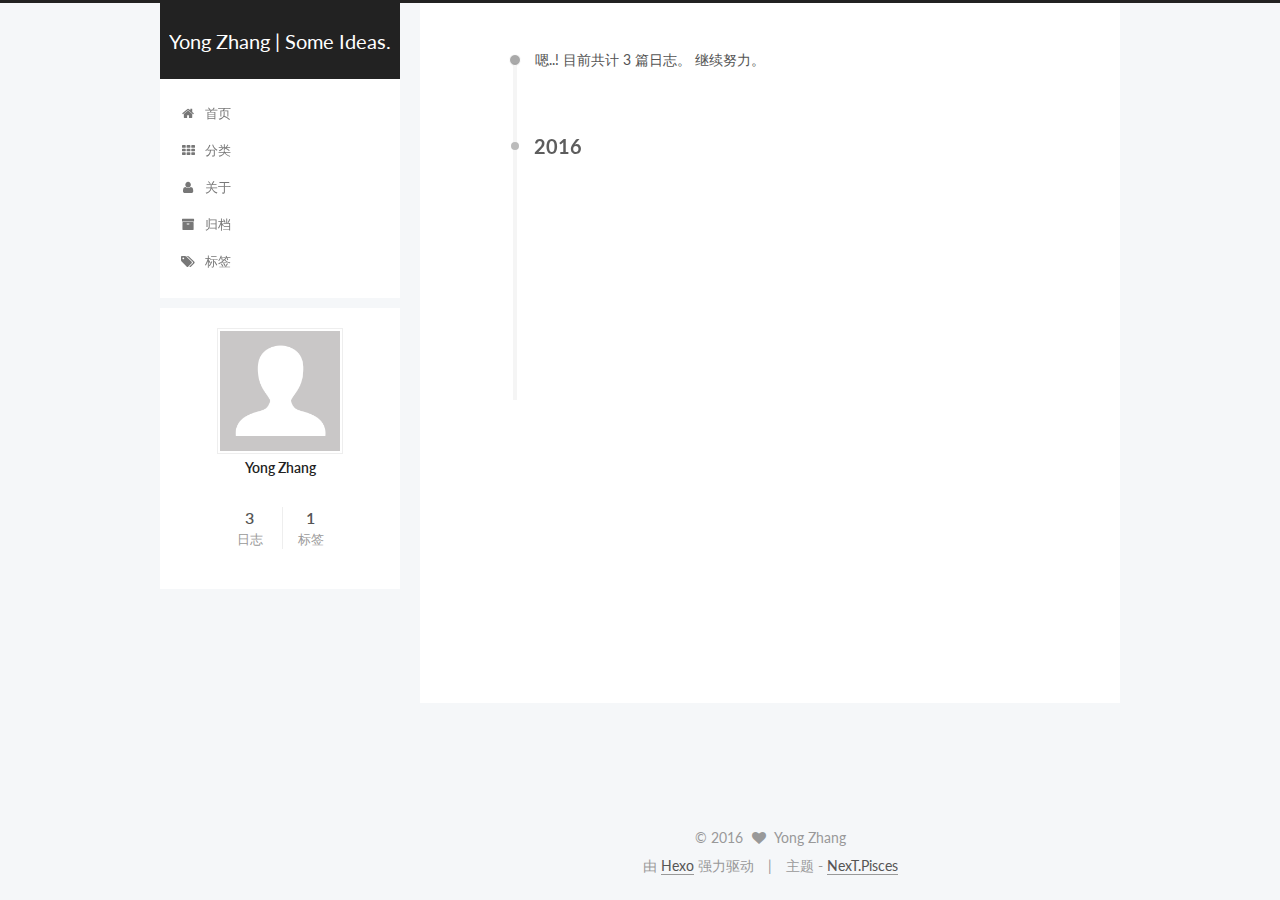
==== commit 615b8807: "Site updated: 2016-06-05 23:04:44" ====
--- a/archives/index.html
+++ b/archives/index.html
@@ -5,7 +5,7 @@
   
 
 
-<html class="theme-next muse use-motion">
+<html class="theme-next pisces use-motion">
 <head>
   <meta charset="UTF-8"/>
 <meta http-equiv="X-UA-Compatible" content="IE=edge,chrome=1" />
@@ -99,7 +99,7 @@
 <script type="text/javascript" id="hexo.configuration">
   var NexT = window.NexT || {};
   var CONFIG = {
-    scheme: 'Muse',
+    scheme: 'Pisces',
     sidebar: {"position":"left","display":"post"},
     fancybox: true,
     motion: true,
@@ -169,6 +169,26 @@
               <i class="menu-item-icon fa fa-fw fa-home"></i> <br />
             
             首页
+          </a>
+        </li>
+      
+        
+        <li class="menu-item menu-item-categories">
+          <a href="/categories" rel="section">
+            
+              <i class="menu-item-icon fa fa-fw fa-th"></i> <br />
+            
+            分类
+          </a>
+        </li>
+      
+        
+        <li class="menu-item menu-item-about">
+          <a href="/about" rel="section">
+            
+              <i class="menu-item-icon fa fa-fw fa-user"></i> <br />
+            
+            关于
           </a>
         </li>
       
@@ -442,7 +462,7 @@
 <div class="theme-info">
   主题 -
   <a class="theme-link" href="https://github.com/iissnan/hexo-theme-next">
-    NexT.Muse
+    NexT.Pisces
   </a>
 </div>
 
@@ -508,6 +528,13 @@
   
   
 
+
+  <script type="text/javascript" src="/js/src/affix.js?v=5.0.1"></script>
+
+  <script type="text/javascript" src="/js/src/schemes/pisces.js?v=5.0.1"></script>
+
+
+
   
   
     <script type="text/javascript" id="motion.page.archive">
--- a/css/main.css
+++ b/css/main.css
@@ -728,7 +728,7 @@
   font-size: 14px;
   color: #fff;
   background: #222;
-  border: 2px solid #222;
+  border: 2px solid #555;
   text-decoration: none;
   border-radius: 0;
   transition-property: background-color;
@@ -739,8 +739,8 @@
 .btn:hover,
 .post-more-link .btn:hover {
   border-color: #222;
-  color: #222;
-  background: #fff;
+  color: #fff;
+  background: #222;
 }
 .btn-bar {
   display: block;
@@ -845,7 +845,7 @@
   width: 25px;
   background: #222;
   font-size: 12px;
-  opacity: 1;
+  opacity: 0.6;
   color: #fff;
   cursor: pointer;
   text-align: center;
@@ -866,7 +866,7 @@
   }
 }
 .back-to-top.back-to-top-on {
-  bottom: 19px;
+  bottom: 40px;
 }
 .header {
   background: #fff;
@@ -915,7 +915,7 @@
 .site-subtitle {
   margin-top: 10px;
   font-size: 13px;
-  color: #999;
+  color: #ddd;
 }
 .use-motion .brand {
   opacity: 0;
@@ -988,7 +988,8 @@
   transition-timing-function: ease-in-out;
   transition-delay: 0s;
 }
-.menu .menu-item a:hover {
+.menu .menu-item a:hover,
+.menu-item-active a {
   border-bottom-color: #222;
 }
 .menu .menu-item .fa {
@@ -1216,7 +1217,7 @@
   font-size: 26px;
   text-align: center;
   word-break: break-word;
-  font-weight: 400;
+  font-weight: 300;
 }
 @media (max-width: 767px) {
   .posts-expand .post-title {
@@ -1308,10 +1309,10 @@
   margin-top: 50px;
 }
 .post-more-link .btn {
-  color: #fff;
+  color: #555;
   font-size: 14px;
-  background: #222;
-  border-radius: 0;
+  background: #fff;
+  border-radius: 2px;
   line-height: 2;
 }
 .posts-expand .post-tags {
@@ -1464,20 +1465,20 @@
   display: block;
   margin: 0 auto;
   padding: 2px;
-  max-width: 96px;
+  max-width: 120px;
   height: auto;
-  border: 2px solid #333;
+  border: 1px solid #eee;
 }
 .site-author-name {
-  margin: 5px 0 0;
+  margin: 0;
   text-align: center;
-  color: #f5f5f5;
-  font-weight: normal;
+  color: #222;
+  font-weight: 600;
 }
 .site-description {
-  margin-top: 5px;
+  margin-top: 0;
   text-align: center;
-  font-size: 14px;
+  font-size: 13px;
   color: #999;
 }
 .site-state {
@@ -1489,7 +1490,7 @@
 .site-state-item {
   display: inline-block;
   padding: 0 15px;
-  border-left: 1px solid #333;
+  border-left: 1px solid #eee;
 }
 .site-state-item:first-child {
   border-left: none;
@@ -1502,11 +1503,11 @@
   text-align: center;
   color: inherit;
   font-weight: 600;
-  font-size: 18px;
+  font-size: 16px;
 }
 .site-state-item-name {
   font-size: 13px;
-  color: inherit;
+  color: #999;
 }
 .feed-link {
   margin-top: 20px;
@@ -1548,7 +1549,7 @@
   width: 4px;
   height: 4px;
   border-radius: 50%;
-  background: #4ff6dd;
+  background: #37f1cf;
 }
 .links-of-blogroll {
   font-size: 13px;
@@ -1577,7 +1578,7 @@
   color: #555;
 }
 .sidebar-nav li:hover {
-  color: #f5f5f5;
+  color: #fc6423;
 }
 .page-post-detail .sidebar-nav-toc {
   padding: 0 5px;
@@ -1586,11 +1587,11 @@
   margin-left: 10px;
 }
 .sidebar-nav .sidebar-nav-active {
-  color: #87daff;
-  border-bottom-color: #87daff;
+  color: #fc6423;
+  border-bottom-color: #fc6423;
 }
 .sidebar-nav .sidebar-nav-active:hover {
-  color: #87daff;
+  color: #fc6423;
 }
 .sidebar-panel {
   display: none;
@@ -1623,12 +1624,12 @@
   transition-timing-function: ease-in-out;
   transition-delay: 0s;
   transition-property: all;
-  color: #999;
-  border-bottom-color: #555;
+  color: #666;
+  border-bottom-color: #ccc;
 }
 .post-toc ol a:hover {
-  color: #ccc;
-  border-bottom-color: #ccc;
+  color: #000;
+  border-bottom-color: #000;
 }
 .post-toc .nav-item {
   overflow: hidden;
@@ -1649,14 +1650,14 @@
   display: block;
 }
 .post-toc .nav .active > a {
-  color: #87daff;
-  border-bottom-color: #87daff;
+  color: #fc6423;
+  border-bottom-color: #fc6423;
 }
 .post-toc .nav .active-current > a {
-  color: #87daff;
+  color: #fc6423;
 }
 .post-toc .nav .active-current > a:hover {
-  color: #87daff;
+  color: #fc6423;
 }
 .footer {
   font-size: 14px;
@@ -2034,6 +2035,28 @@
   top: 42%;
   color: #ccc;
 }
+.busuanzi-count:before {
+  content: " ";
+  float: left;
+  width: 260px;
+  min-height: 25px;
+}
+@media (min-width: 768px) and (max-width: 991px) {
+  .busuanzi-count {
+    width: auto;
+  }
+  .busuanzi-count:before {
+    display: none;
+  }
+}
+@media (max-width: 767px) {
+  .busuanzi-count {
+    width: auto;
+  }
+  .busuanzi-count:before {
+    display: none;
+  }
+}
 .site-uv,
 .site-pv,
 .page-pv {
@@ -2105,78 +2128,395 @@
   padding-left: 10px;
 }
 .page-post-detail .sidebar-toggle-line {
-  background: #87daff;
+  background: #fc6423;
 }
 .page-post-detail .comments {
   overflow: hidden;
 }
-@media (max-width: 767px) {
-  .header-inner,
-  .container .main-inner,
+body {
+  background: #f5f7f9;
+}
+@media (min-width: 992px) {
+  .full-image.full-image.full-image {
+    max-width: none;
+    width: 118%;
+    margin: 0 -9%;
+  }
+}
+.header {
+  position: relative;
+  margin: 0 auto;
+  width: 960px;
+}
+@media (min-width: 768px) and (max-width: 991px) {
+  .header {
+    width: auto;
+  }
+}
+@media (max-width: 767px) {
+  .header {
+    width: auto;
+  }
+}
+.header-inner {
+  position: absolute;
+  top: 0;
+  overflow: hidden;
+  padding: 0;
+  width: 240px;
+  background: #fff;
+}
+@media (min-width: 1600px) {
+  .container .header-inner {
+    width: 240px;
+  }
+}
+@media (min-width: 768px) and (max-width: 991px) {
+  .header-inner {
+    position: relative;
+    width: auto;
+  }
+}
+@media (max-width: 767px) {
+  .header-inner {
+    position: relative;
+    width: auto;
+  }
+}
+.main:before,
+.main:after {
+  content: " ";
+  display: table;
+}
+.main:after {
+  clear: both;
+}
+@media (min-width: 768px) and (max-width: 991px) {
+  .main {
+    padding-bottom: 100px;
+  }
+}
+@media (max-width: 767px) {
+  .main {
+    padding-bottom: 100px;
+  }
+}
+.container .main-inner {
+  width: 960px;
+}
+@media (min-width: 768px) and (max-width: 991px) {
+  .container .main-inner {
+    width: auto;
+  }
+}
+@media (max-width: 767px) {
+  .container .main-inner {
+    width: auto;
+  }
+}
+.content-wrap {
+  float: right;
+  box-sizing: border-box;
+  padding: 40px;
+  width: 700px;
+  background: #fff;
+  min-height: 700px;
+}
+@media (min-width: 768px) and (max-width: 991px) {
+  .content-wrap {
+    width: 100%;
+    padding: 20px;
+  }
+}
+@media (max-width: 767px) {
+  .content-wrap {
+    width: 100%;
+    padding: 20px;
+    min-height: auto;
+  }
+}
+.sidebar {
+  position: static;
+  float: left;
+  margin-top: 300px;
+  width: 240px;
+  background: #fff;
+  box-shadow: none;
+}
+@media (min-width: 768px) and (max-width: 991px) {
+  .sidebar {
+    display: none;
+  }
+}
+@media (max-width: 767px) {
+  .sidebar {
+    display: none;
+  }
+}
+.sidebar-toggle {
+  display: none;
+}
+.footer-inner {
+  width: 960px;
+}
+.footer-inner:before {
+  content: " ";
+  float: left;
+  width: 260px;
+  min-height: 50px;
+}
+@media (min-width: 768px) and (max-width: 991px) {
   .footer-inner {
     width: auto;
   }
-}
-.custom-logo .site-meta-headline {
-  text-align: center;
-}
-.custom-logo .brand {
+  .footer-inner:before {
+    display: none;
+  }
+}
+@media (max-width: 767px) {
+  .footer-inner {
+    width: auto;
+  }
+  .footer-inner:before {
+    display: none;
+  }
+}
+.sidebar-position-right .header-inner {
+  right: 0;
+}
+.sidebar-position-right .content-wrap {
+  float: left;
+}
+.sidebar-position-right .sidebar {
+  float: right;
+}
+.sidebar-position-right .footer-inner:before {
+  float: right;
+}
+.site-meta {
+  padding: 20px 0;
+  color: #fff;
+  background: #222;
+}
+@media (min-width: 768px) and (max-width: 991px) {
+  .site-meta {
+    box-shadow: 0 0 16px rgba(0,0,0,0.5);
+  }
+}
+@media (max-width: 767px) {
+  .site-meta {
+    box-shadow: 0 0 16px rgba(0,0,0,0.5);
+  }
+}
+.brand {
+  display: block;
+  padding: 0;
   background: none;
 }
-.custom-logo .site-title {
-  margin: 10px auto 0;
-  font-size: 24px;
-  color: #222;
-}
-.custom-logo .site-title a {
-  border: none;
-}
-.custom-logo-image {
-  margin: 0 auto;
-  padding: 5px;
-  max-width: 150px;
-  background: #fff;
-}
-@media (max-width: 767px) {
-  .site-nav {
-    position: absolute;
-    left: 0;
-    top: 52px;
-    margin: 0;
-    width: 100%;
-    padding: 0;
-    background: #fff;
-    border-bottom: 1px solid #ddd;
-  }
-}
-@media (max-width: 767px) {
-  .menu {
-    text-align: left;
-  }
-}
-@media (max-width: 767px) {
-  .menu .menu-item {
-    display: block;
-    margin: 0 10px;
-    vertical-align: top;
-  }
-}
-@media (max-width: 767px) {
-  .menu .menu-item br {
-    display: none;
-  }
-}
-@media (max-width: 767px) {
-  .menu .menu-item a {
-    padding: 5px 10px;
-  }
-}
-.menu .menu-item .fa {
-  margin-right: 0;
+.brand:hover {
+  color: #fff;
+}
+.site-subtitle {
+  margin: 0;
 }
 .site-search form {
   display: none;
 }
+.site-nav {
+  border-top: none;
+}
+@media (min-width: 768px) and (max-width: 991px) {
+  .site-nav {
+    display: none !important;
+  }
+}
+@media (min-width: 768px) and (max-width: 991px) {
+  .site-nav-on {
+    display: block !important;
+  }
+}
+.menu .menu-item {
+  display: block;
+  margin: 0;
+  list-style: none;
+}
+.menu .menu-item a {
+  position: relative;
+  box-sizing: border-box;
+  padding: 5px 20px;
+  text-align: left;
+  line-height: inherit;
+  transition-property: background-color;
+  transition-duration: 0.2s;
+  transition-timing-function: ease-in-out;
+  transition-delay: 0s;
+}
+.menu .menu-item a:hover,
+.menu-item-active a {
+  background: #f9f9f9;
+  border-bottom-color: #fff;
+}
+.menu .menu-item br {
+  display: none;
+}
+.menu-item-active a:after {
+  content: " ";
+  position: absolute;
+  top: 50%;
+  margin-top: -3px;
+  right: 15px;
+  width: 6px;
+  height: 6px;
+  border-radius: 50%;
+  background-color: #bbb;
+}
+.btn-bar {
+  background-color: #fff;
+}
+.site-nav-toggle {
+  top: 20px;
+  left: 20px;
+}
+@media (min-width: 768px) and (max-width: 991px) {
+  .site-nav-toggle {
+    display: block;
+  }
+}
+.use-motion .sidebar .motion-element {
+  opacity: 1;
+}
+.sidebar {
+  display: none;
+  right: auto;
+  bottom: auto;
+  -webkit-transform: none;
+}
+.sidebar-inner {
+  box-sizing: border-box;
+  width: 240px;
+  color: #555;
+  background: #fff;
+}
+.sidebar-inner.affix {
+  position: fixed;
+  top: 0;
+}
+.site-overview {
+  margin: 0 2px;
+  text-align: left;
+}
+.site-author:before,
+.site-author:after {
+  content: " ";
+  display: table;
+}
+.site-author:after {
+  clear: both;
+}
+.sidebar a {
+  color: #555;
+}
+.sidebar a:hover {
+  color: #222;
+}
+.links-of-author-item a:before {
+  display: none;
+}
+.links-of-author-item a {
+  border-bottom: none;
+  text-decoration: underline;
+}
+.feed-link {
+  border-top: 1px dotted #ccc;
+  border-bottom: 1px dotted #ccc;
+  text-align: center;
+}
+.feed-link a {
+  display: block;
+  color: #fc6423;
+  border: none;
+}
+.feed-link a:hover {
+  background: none;
+  color: #e34603;
+}
+.feed-link a:hover i {
+  color: #e34603;
+}
+.links-of-author:before,
+.links-of-author:after {
+  content: " ";
+  display: table;
+}
+.links-of-author:after {
+  clear: both;
+}
+.links-of-author-item {
+  float: left;
+  margin: 5px 0 0;
+  width: 50%;
+}
+.links-of-author-item a {
+  box-sizing: border-box;
+  display: inline-block;
+  margin-right: 0;
+  margin-bottom: 0;
+  padding: 0 5px;
+  overflow: hidden;
+  white-space: nowrap;
+  text-overflow: ellipsis;
+}
+.links-of-author-item a {
+  display: block;
+  text-decoration: none;
+}
+.links-of-author-item a:hover {
+  border-radius: 4px;
+  background: #eee;
+}
+.links-of-author-item .fa {
+  margin-right: 2px;
+  font-size: 16px;
+}
+.links-of-author-item .fa-globe {
+  font-size: 15px;
+}
+.links-of-blogroll {
+  margin-top: 20px;
+  padding: 3px 0 0;
+  border-top: 1px dotted #ccc;
+}
+.links-of-blogroll-title {
+  margin-top: 0;
+}
+.links-of-blogroll-item {
+  padding: 0;
+}
+.links-of-blogroll-inline:before,
+.links-of-blogroll-inline:after {
+  content: " ";
+  display: table;
+}
+.links-of-blogroll-inline:after {
+  clear: both;
+}
 .links-of-blogroll-inline .links-of-blogroll-item {
-  display: inline-block;
-}
+  float: left;
+  margin: 5px 0 0;
+  width: 50%;
+}
+.links-of-blogroll-inline .links-of-blogroll-item a {
+  box-sizing: border-box;
+  display: inline-block;
+  margin-right: 0;
+  margin-bottom: 0;
+  padding: 0 5px;
+  overflow: hidden;
+  white-space: nowrap;
+  text-overflow: ellipsis;
+}
+@media (max-width: 767px) {
+  .post-body {
+    text-align: justify;
+  }
+}
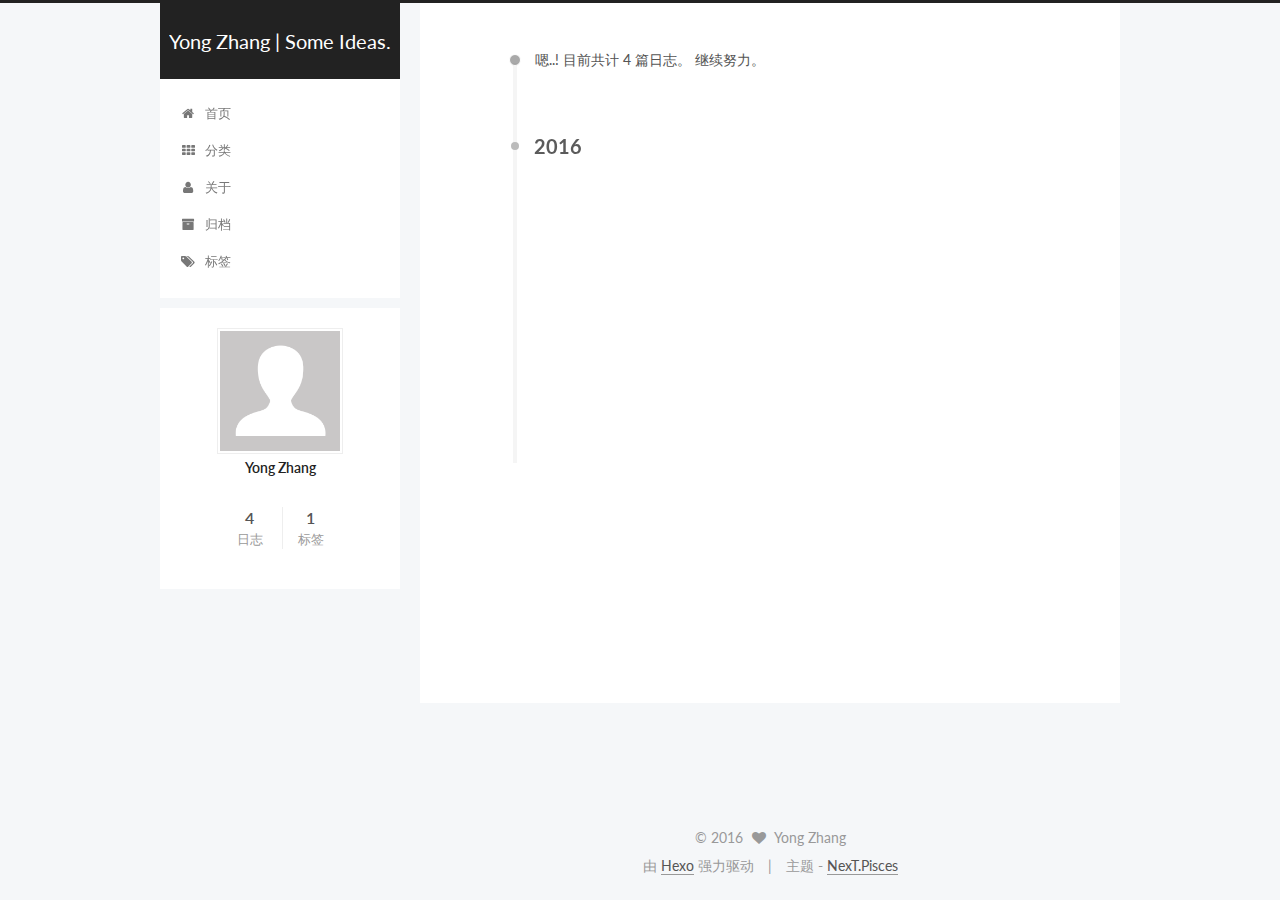
==== commit cacae9a7: "Site updated: 2016-06-25 22:31:22" ====
--- a/archives/index.html
+++ b/archives/index.html
@@ -238,7 +238,7 @@
       
         
       
-      嗯..! 目前共计 3 篇日志。 继续努力。
+      嗯..! 目前共计 4 篇日志。 继续努力。
     </span>
 
     
@@ -252,6 +252,43 @@
         <div class="collection-title">
           <h2 class="archive-year motion-element" id="archive-year-2016">2016</h2>
         </div>
+      
+      
+
+      
+
+  <article class="post post-type-normal" itemscope itemtype="http://schema.org/Article">
+    <header class="post-header">
+
+      <h1 class="post-title">
+        
+            <a class="post-title-link" href="/2016/06/25/2016-6-25/" itemprop="url">
+              
+                <span itemprop="name">2016-6-25</span>
+              
+            </a>
+        
+      </h1>
+
+      <div class="post-meta">
+        <time class="post-time" itemprop="dateCreated"
+              datetime="2016-06-25T21:53:47+08:00"
+              content="2016-06-25" >
+          06-25
+        </time>
+      </div>
+
+    </header>
+  </article>
+
+
+
+    
+
+      
+      
+      
+
       
       
 
@@ -401,7 +438,7 @@
         <nav class="site-state motion-element">
           <div class="site-state-item site-state-posts">
             <a href="/archives">
-              <span class="site-state-item-count">3</span>
+              <span class="site-state-item-count">4</span>
               <span class="site-state-item-name">日志</span>
             </a>
           </div>
--- a/css/main.css
+++ b/css/main.css
@@ -1549,7 +1549,7 @@
   width: 4px;
   height: 4px;
   border-radius: 50%;
-  background: #37f1cf;
+  background: #b67312;
 }
 .links-of-blogroll {
   font-size: 13px;
